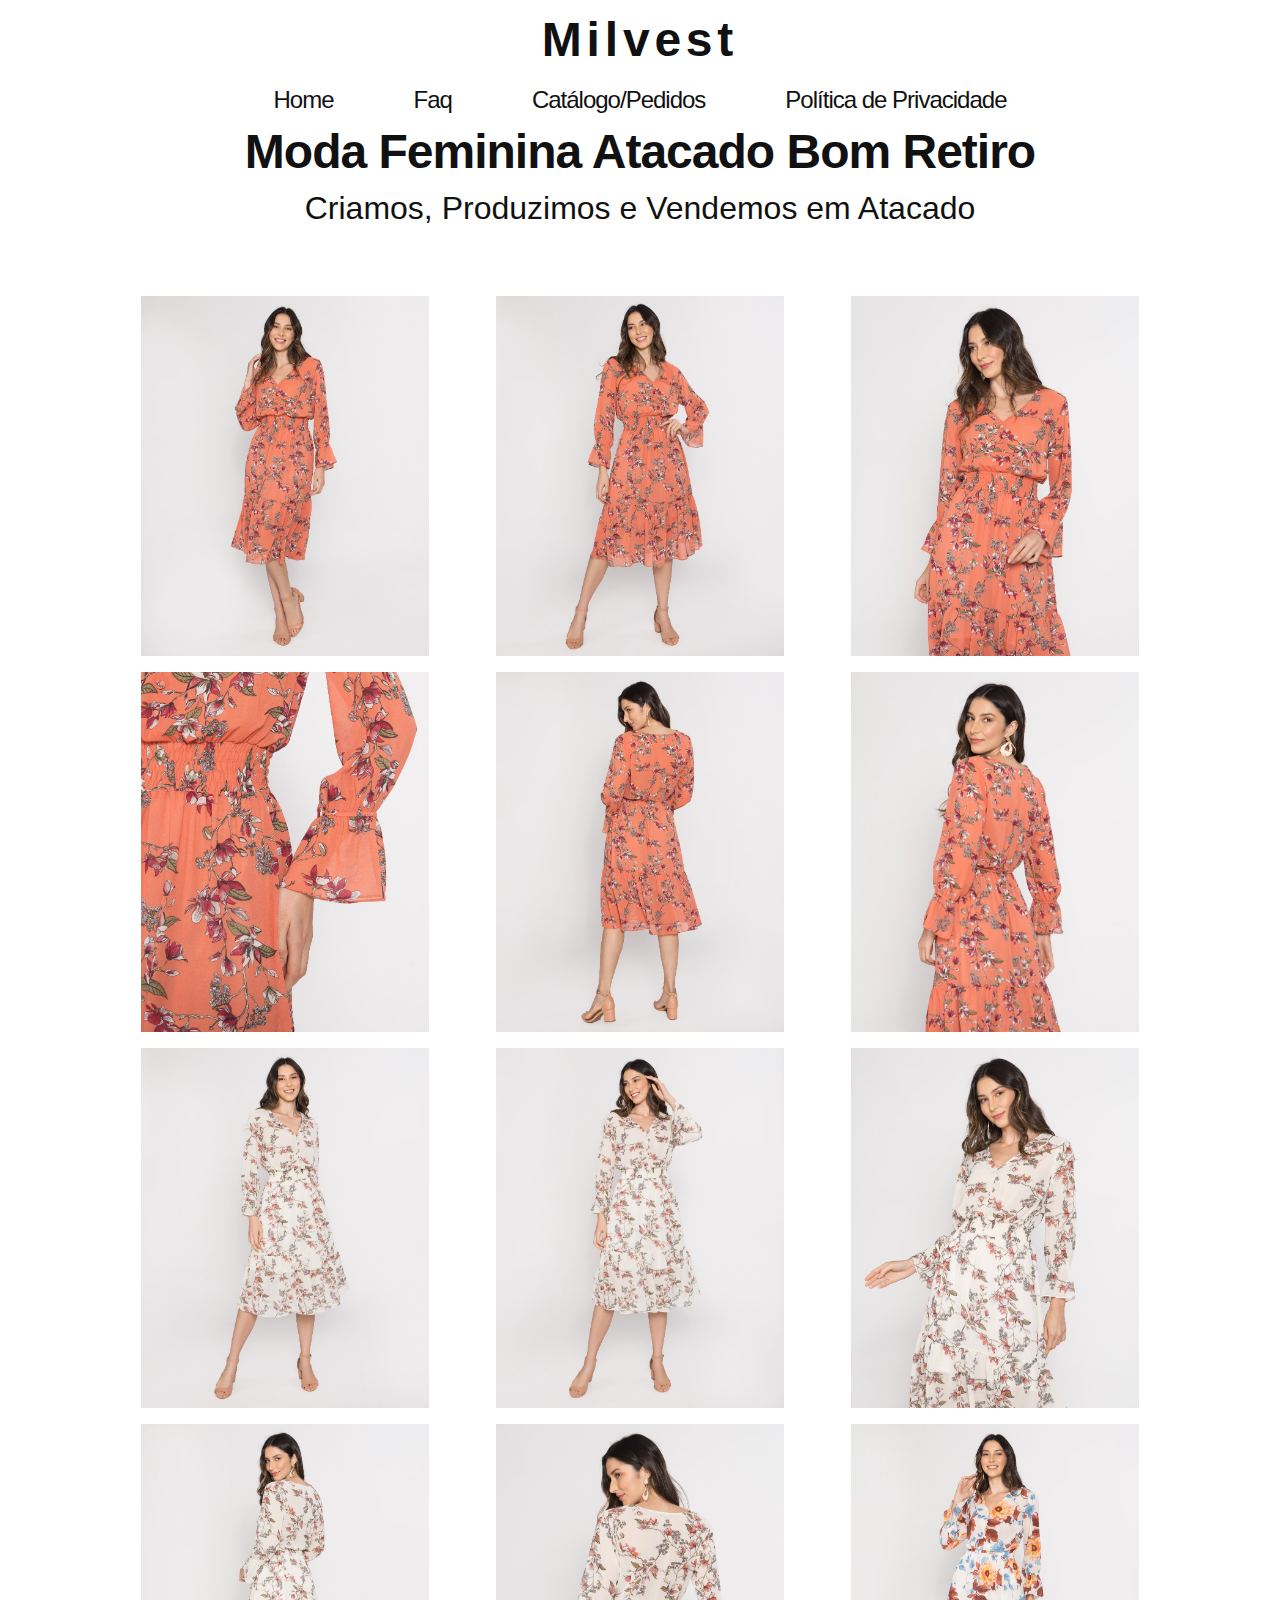
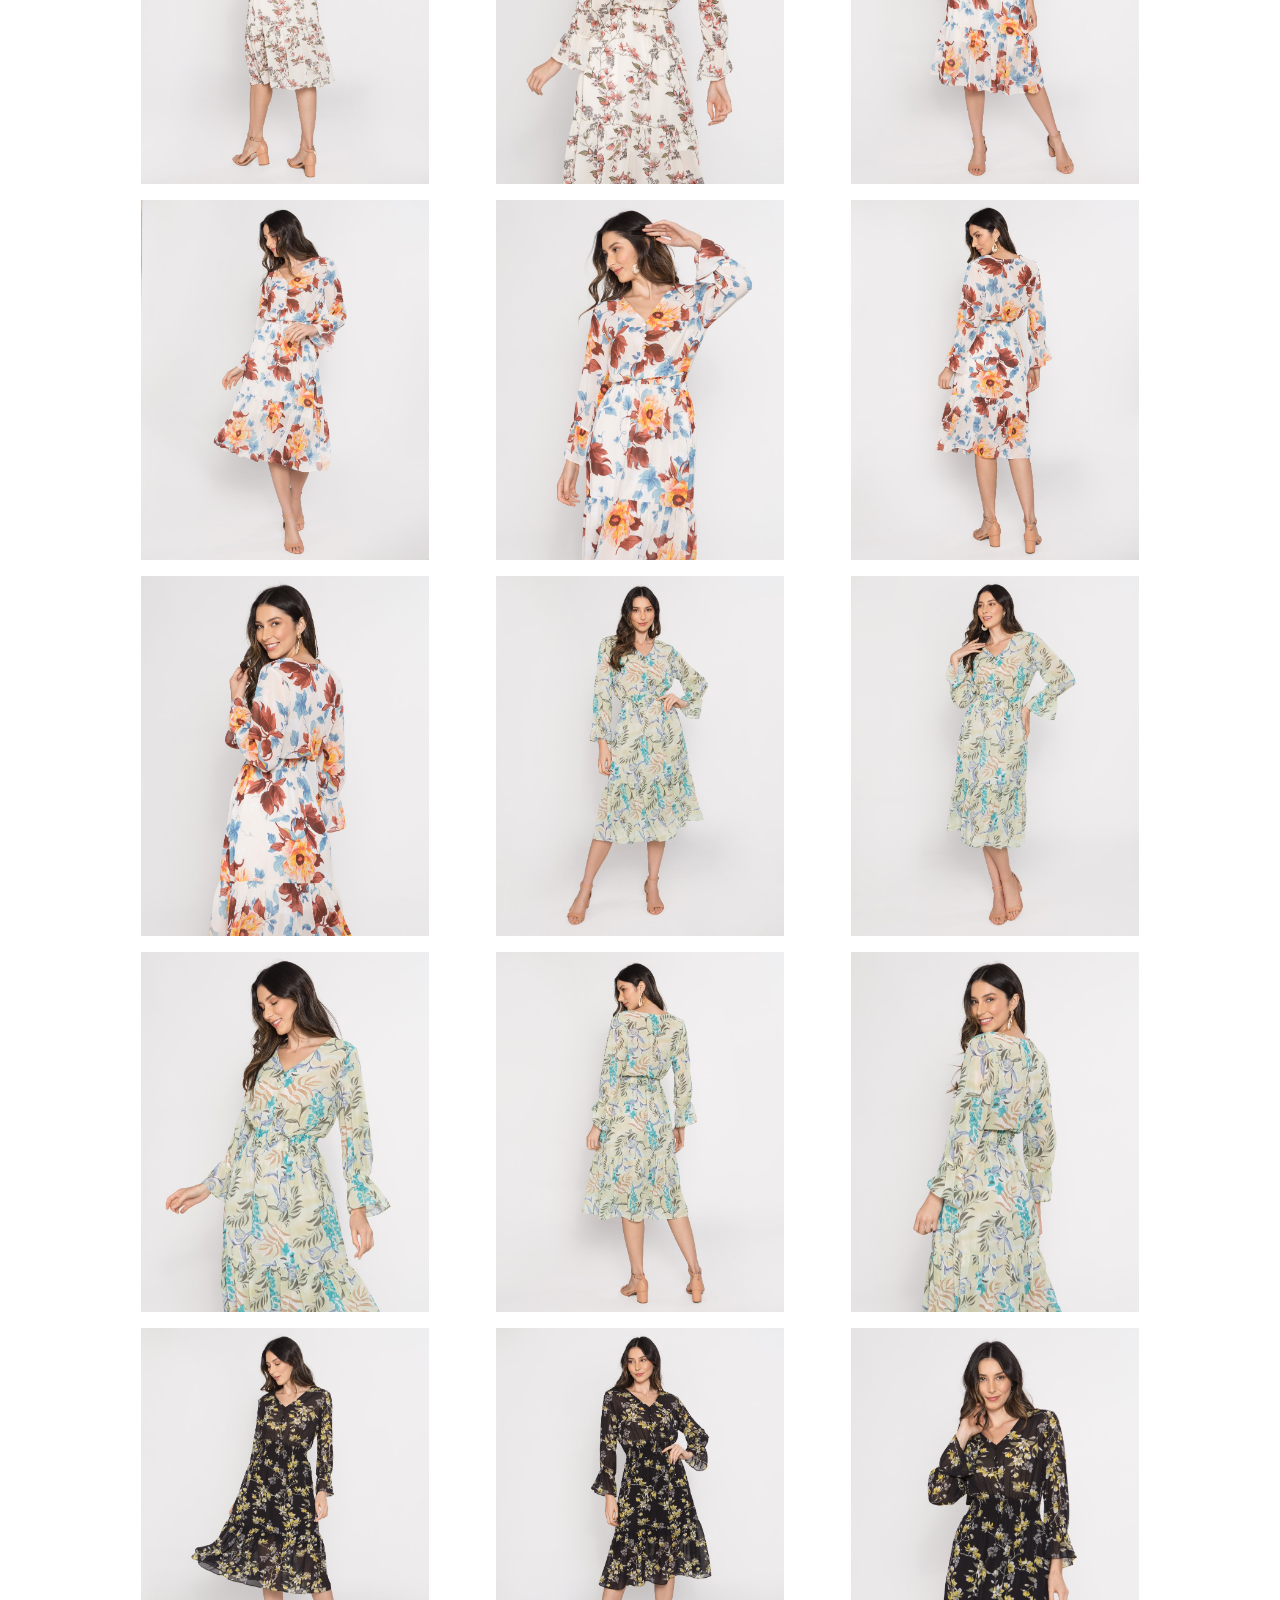
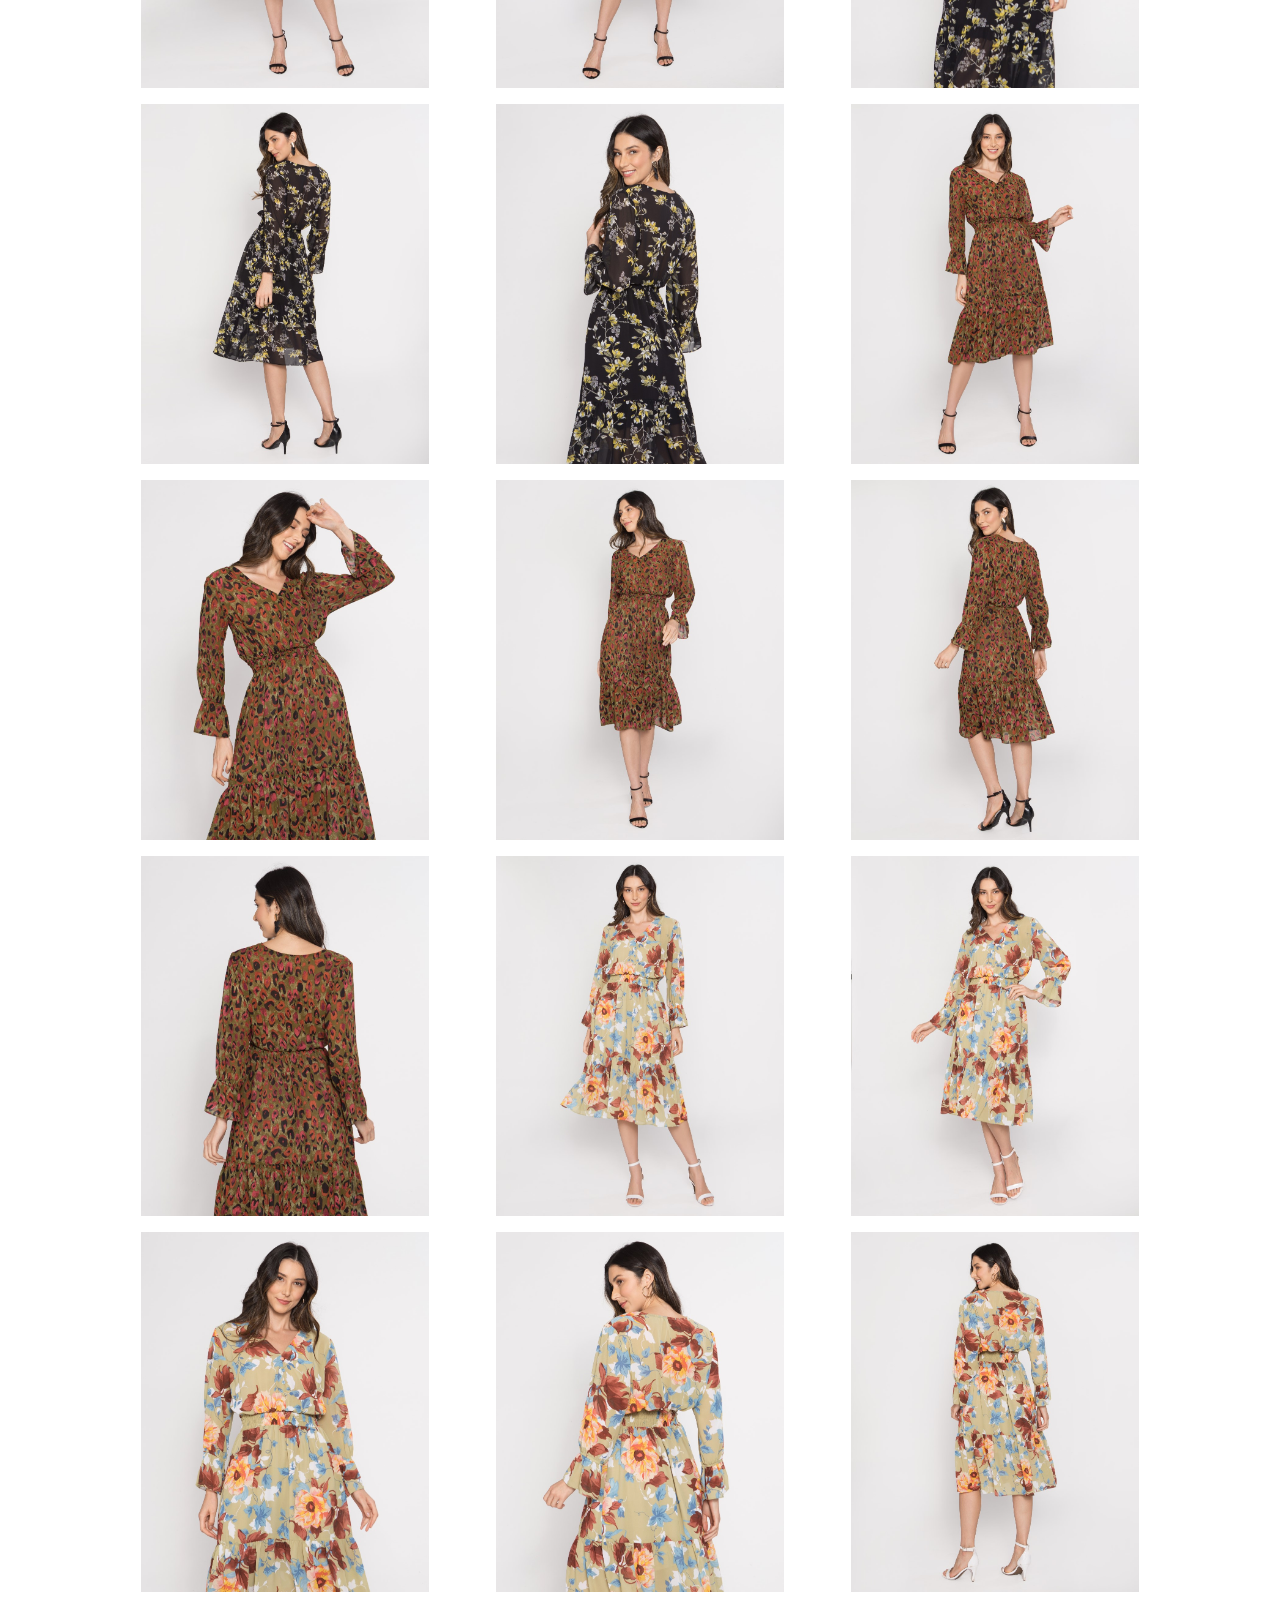
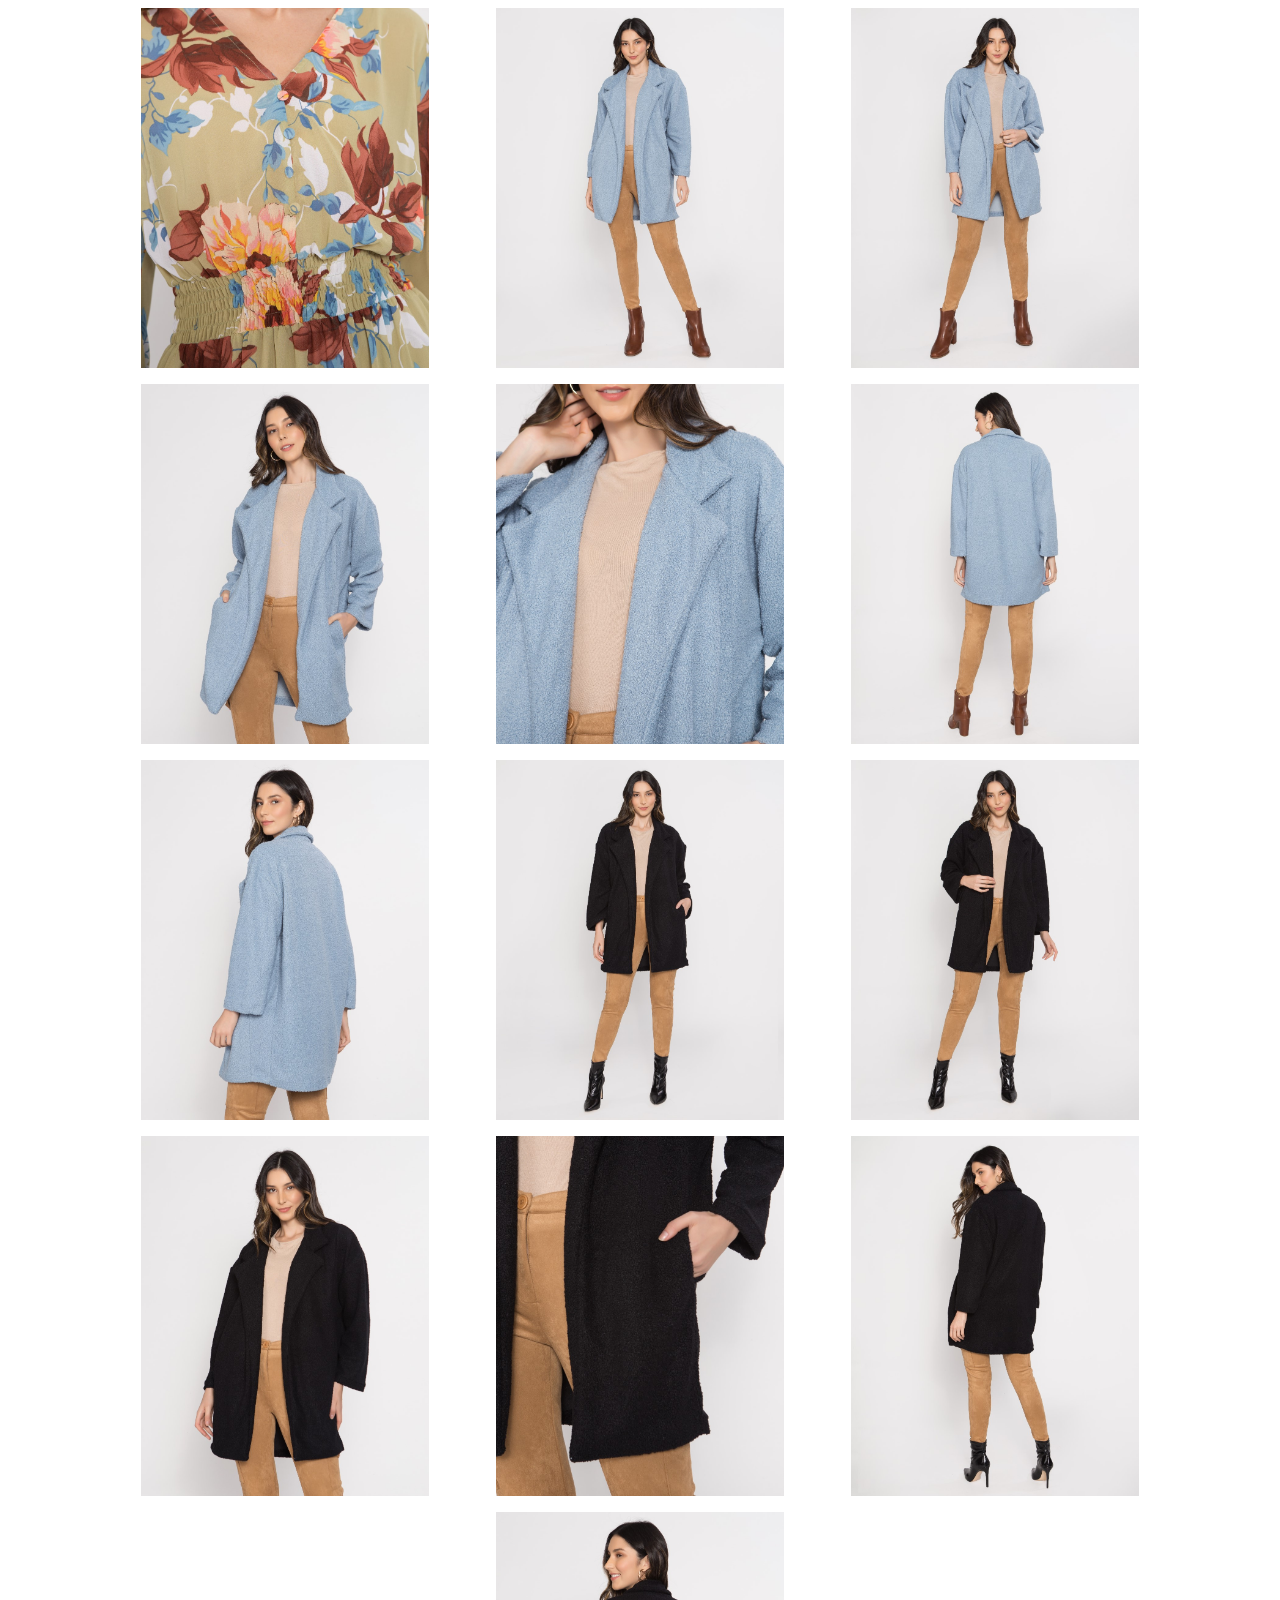
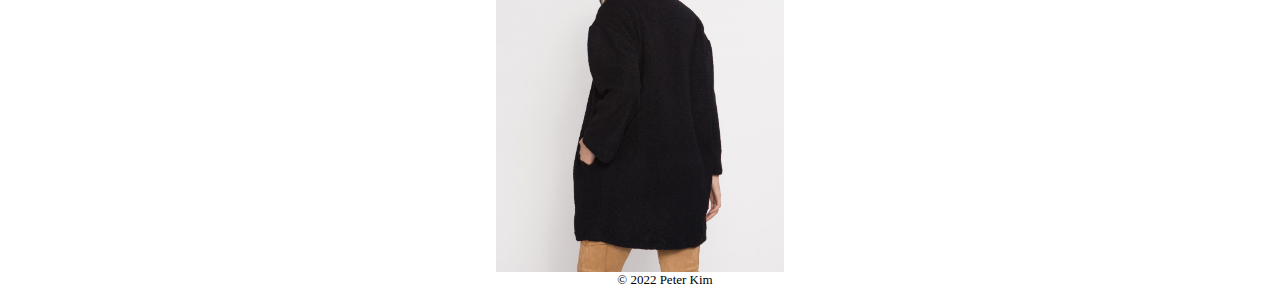
==== index.html @ 2edff45b "site pronto" ====
<!DOCTYPE html>
<html lang="pt-br">
  <head>
    <meta charset="UTF-8" />
    <meta http-equiv="X-UA-Compatible" content="IE=edge" />
    <meta name="viewport" content="width=device-width, initial-scale=1.0" />
    <title>Milvest Atacado Bom Retiro | Vestidos e Roupas</title>
    <meta
      name="description"
      content="Criamos, Produzimos e Vendemos em Atacado. Loja em Bom Retiro, rua aimores 101. Site institucional da Milvest."
    />
    <meta
      name="keywords"
      content="Milvest, bomretiro, bom retiro, atacado, aimores, vestido, vestidos, blusa, calca, calça, saia, milvest, instagram, whatsapp, outono, inverno, 2021, catálogo, catalogo, moda, qualidade, roupa, rua aimores atacado, rua aimores, vestido rua aimores, vestido atacado"
    />
    <meta name="author" content="Peter Kim" />
    <link rel="icon" type="image/x-icon" href="assets/logo.svg" />
    <link rel="stylesheet" href="css/style.css" />
    <link rel="stylesheet" href="css/bootstrap-grid.css" />
    <link rel="stylesheet" href="css/bootstrap-grid.css.map">
  </head>

  <body>
      <div class="desktop">

          <div class="row">
              <h1 class="titulo-principal">Milvest</h1>
            </div>
            <div class="row">
                <nav id="menu">
                    <a href="/">Home</a>
                    <a href="faq.html">Faq</a>
                    <a href="">Catálogo/Pedidos</a>
                    <a href="politica.html">Política de Privacidade</a>
                </nav>
            </div>
            <h1 class="titulo">Moda Feminina Atacado Bom Retiro</h1>
            <h2 id="subtitulo">Criamos, Produzimos e Vendemos em Atacado</h2>
            <div class="row">
                <ul id="gal">
            <li><a href='/assets/gallery/1.jpg'><img src='assets/gallery/1.jpg' alt='image da galeria'></a></li>
            <li><a href='/assets/gallery/2.jpg'><img src='assets/gallery/2.jpg' alt='image da galeria'></a></li>
            <li><a href='/assets/gallery/3.jpg'><img src='assets/gallery/3.jpg' alt='image da galeria'></a></li>
            <li><a href='/assets/gallery/4.jpg'><img src='assets/gallery/4.jpg' alt='image da galeria'></a></li>
            <li><a href='/assets/gallery/5.jpg'><img src='assets/gallery/5.jpg' alt='image da galeria'></a></li>
            <li><a href='/assets/gallery/6.jpg'><img src='assets/gallery/6.jpg' alt='image da galeria'></a></li>
            <li><a href='/assets/gallery/7.jpg'><img src='assets/gallery/7.jpg' alt='image da galeria'></a></li>
            <li><a href='/assets/gallery/8.jpg'><img src='assets/gallery/8.jpg' alt='image da galeria'></a></li>
            <li><a href='/assets/gallery/9.jpg'><img src='assets/gallery/9.jpg' alt='image da galeria'></a></li>
            <li><a href='/assets/gallery/10.jpg'><img src='assets/gallery/10.jpg' alt='image da galeria'></a></li>
            <li><a href='/assets/gallery/11.jpg'><img src='assets/gallery/11.jpg' alt='image da galeria'></a></li>
            <li><a href='/assets/gallery/12.jpg'><img src='assets/gallery/12.jpg' alt='image da galeria'></a></li>
            <li><a href='/assets/gallery/13.jpg'><img src='assets/gallery/13.jpg' alt='image da galeria'></a></li>
            <li><a href='/assets/gallery/14.jpg'><img src='assets/gallery/14.jpg' alt='image da galeria'></a></li>
            <li><a href='/assets/gallery/15.jpg'><img src='assets/gallery/15.jpg' alt='image da galeria'></a></li>
            <li><a href='/assets/gallery/16.jpg'><img src='assets/gallery/16.jpg' alt='image da galeria'></a></li>
            <li><a href='/assets/gallery/17.jpg'><img src='assets/gallery/17.jpg' alt='image da galeria'></a></li>
            <li><a href='/assets/gallery/18.jpg'><img src='assets/gallery/18.jpg' alt='image da galeria'></a></li>
            <li><a href='/assets/gallery/19.jpg'><img src='assets/gallery/19.jpg' alt='image da galeria'></a></li>
            <li><a href='/assets/gallery/20.jpg'><img src='assets/gallery/20.jpg' alt='image da galeria'></a></li>
            <li><a href='/assets/gallery/21.jpg'><img src='assets/gallery/21.jpg' alt='image da galeria'></a></li>
            <li><a href='/assets/gallery/22.jpg'><img src='assets/gallery/22.jpg' alt='image da galeria'></a></li>
            <li><a href='/assets/gallery/23.jpg'><img src='assets/gallery/23.jpg' alt='image da galeria'></a></li>
            <li><a href='/assets/gallery/24.jpg'><img src='assets/gallery/24.jpg' alt='image da galeria'></a></li>
            <li><a href='/assets/gallery/25.jpg'><img src='assets/gallery/25.jpg' alt='image da galeria'></a></li>
            <li><a href='/assets/gallery/26.jpg'><img src='assets/gallery/26.jpg' alt='image da galeria'></a></li>
            <li><a href='/assets/gallery/27.jpg'><img src='assets/gallery/27.jpg' alt='image da galeria'></a></li>
            <li><a href='/assets/gallery/28.jpg'><img src='assets/gallery/28.jpg' alt='image da galeria'></a></li>
            <li><a href='/assets/gallery/29.jpg'><img src='assets/gallery/29.jpg' alt='image da galeria'></a></li>
            <li><a href='/assets/gallery/30.jpg'><img src='assets/gallery/30.jpg' alt='image da galeria'></a></li>
            <li><a href='/assets/gallery/31.jpg'><img src='assets/gallery/31.jpg' alt='image da galeria'></a></li>
            <li><a href='/assets/gallery/32.jpg'><img src='assets/gallery/32.jpg' alt='image da galeria'></a></li>
            <li><a href='/assets/gallery/33.jpg'><img src='assets/gallery/33.jpg' alt='image da galeria'></a></li>
            <li><a href='/assets/gallery/34.jpg'><img src='assets/gallery/34.jpg' alt='image da galeria'></a></li>
<li><a href='/assets/gallery/35.jpg'><img src='assets/gallery/35.jpg' alt='image da galeria'></a></li>
<li><a href='/assets/gallery/36.jpg'><img src='assets/gallery/36.jpg' alt='image da galeria'></a></li>
<li><a href='/assets/gallery/37.jpg'><img src='assets/gallery/37.jpg' alt='image da galeria'></a></li>
<li><a href='/assets/gallery/38.jpg'><img src='assets/gallery/38.jpg' alt='image da galeria'></a></li>
<li><a href='/assets/gallery/39.jpg'><img src='assets/gallery/39.jpg' alt='image da galeria'></a></li>
<li><a href='/assets/gallery/40.jpg'><img src='assets/gallery/40.jpg' alt='image da galeria'></a></li>
<li><a href='/assets/gallery/41.jpg'><img src='assets/gallery/41.jpg' alt='image da galeria'></a></li>
<li><a href='/assets/gallery/42.jpg'><img src='assets/gallery/42.jpg' alt='image da galeria'></a></li>
<li><a href='/assets/gallery/43.jpg'><img src='assets/gallery/43.jpg' alt='image da galeria'></a></li>
<li><a href='/assets/gallery/44.jpg'><img src='assets/gallery/44.jpg' alt='image da galeria'></a></li>
<li><a href='/assets/gallery/45.jpg'><img src='assets/gallery/45.jpg' alt='image da galeria'></a></li>
<li><a href='/assets/gallery/46.jpg'><img src='assets/gallery/46.jpg' alt='image da galeria'></a></li>
<li><a href='/assets/gallery/47.jpg'><img src='assets/gallery/47.jpg' alt='image da galeria'></a></li>
<li><a href='/assets/gallery/48.jpg'><img src='assets/gallery/48.jpg' alt='image da galeria'></a></li>
<li><a href='/assets/gallery/49.jpg'><img src='assets/gallery/49.jpg' alt='image da galeria'></a></li>
</ul>
<footer id="footer">
    <p>&copy; 2022 Peter Kim</p>
</footer>
</div>
</body>
</html>
---- css/style.css ----
* {
  box-sizing: border-box;
  margin: 0;
  padding: 0;
}
html{
    margin: 16px 16px;
}
body {
  width: 100%;
  min-height: 100vh;
}
.desktop{
    max-width: 1024px;
    margin-right: auto;
    margin-left: auto;
}
.titulo-principal {
  text-align: center;
  color: #111;
  font-size: 3rem;
  letter-spacing: 0.3rem;
  line-height: 1;
  font-family: Arial, sans-serif;
  margin: 0 0;
  padding: 0;
}
#footer {
  font-size: small;
  text-align: center;
  padding: 0;
}

#menu {
  display: flex;
  gap: 5rem;
  place-content: center;
  margin: 1.5rem 0 0 0;
  padding: 0;
}
#menu > a {
  text-decoration: none;
  color: #111;
  font-size: 1.5rem;
  font-family: "Helvetica Neue", sans-serif;
  letter-spacing: -1px;
  line-height: 1;
  text-align: center;
}
.titulo {
  margin: 1rem 0;
  color: #111;
  font-size: 3rem;
  font-weight: bold;
  letter-spacing: -1px;
  line-height: 1;
  font-family: "Helvetica Neue", sans-serif;
  text-align: center;
}
#subtitulo {
  text-align: center;
  color: #111;
  font-family: "Open Sans", sans-serif;
  font-size: 2rem;
  font-weight: 300;
  line-height: 32px;
  margin: 0 0 72px;
  text-align: center;
}
#faq-titulo {
  color: #111;
  font: 3rem;
  font-weight: bold;
  letter-spacing: -1px;
  line-height: 1;
  font-family: "Helvetica Neue", sans-serif;
  text-align: center;
}
.faq-sub {
  color: #111;
  font-family: "Open Sans", sans-serif;
  font-size: 2rem;
  font-weight: 300;
  line-height: 32px;
}
.faq-p {
  color: #111;
  font-family: "Helvetica Neue", sans-serif;
  font-size: 1rem;
  line-height: 24px;
  text-align: justify;
  text-justify: inter-word;
}
.faq-text {
  display: flex;
  flex-direction: column;
  gap: 2rem;
  margin-top: 2rem;
}
.politica-t {
  color: #111;
  font: 3rem;
  font-weight: bold;
  letter-spacing: -1px;
  line-height: 1;
  font-family: "Helvetica Neue", sans-serif;
  text-align: center;
}
.politica-h2 {
  color: #111;
  font-family: "Open Sans", sans-serif;
  font-size: 2rem;
  font-weight: 300;
  line-height: 32px;
}
.politica-text {
  color: #111;
  font-family: "Helvetica Neue", sans-serif;
  font-size: 1rem;
  line-height: 24px;
  text-align: justify;
  text-justify: inter-word;
  display: flex;
  flex-direction: column;
  gap: 2rem;
}
.politica-text>ul>li{
    text-indent: 50px;
    margin-left: 2rem;
    margin-right: 1rem;
}
.politica-text>.row{
    display: flex;
    gap: 2rem;
}
p{
    text-indent: 50px;
}
#gal {
  display: flex;
  flex-wrap: wrap;
  gap: 1rem;
  padding: 0;
}
#gal > li {
  height: 40vh;
  flex-grow: 1;
  list-style-type: none;
}
#gal > li > a > img {
  max-height: 100%;
  min-width: 100%;
  object-fit: contain;
  vertical-align: bottom;
}
#gal > li:last-child {
  flex-grow: 10;
}
@media screen and (max-width: 1024px) {
  #gal > li {
    height: 100vw;
  }
  #menu {
    display: flex;
    flex-direction: column;
    place-content: center;
    gap: 1.5rem;
    margin-top: 1rem;
    margin-bottom: 1rem;
  }
  #titulo {
    margin-bottom: 1rem;
  }
  html {
    margin: 16px 16px;
  }
  .titulo{
      font-size: 2rem;
  }
  #subtitulo{
      margin-top: 1.5rem;
  }
}
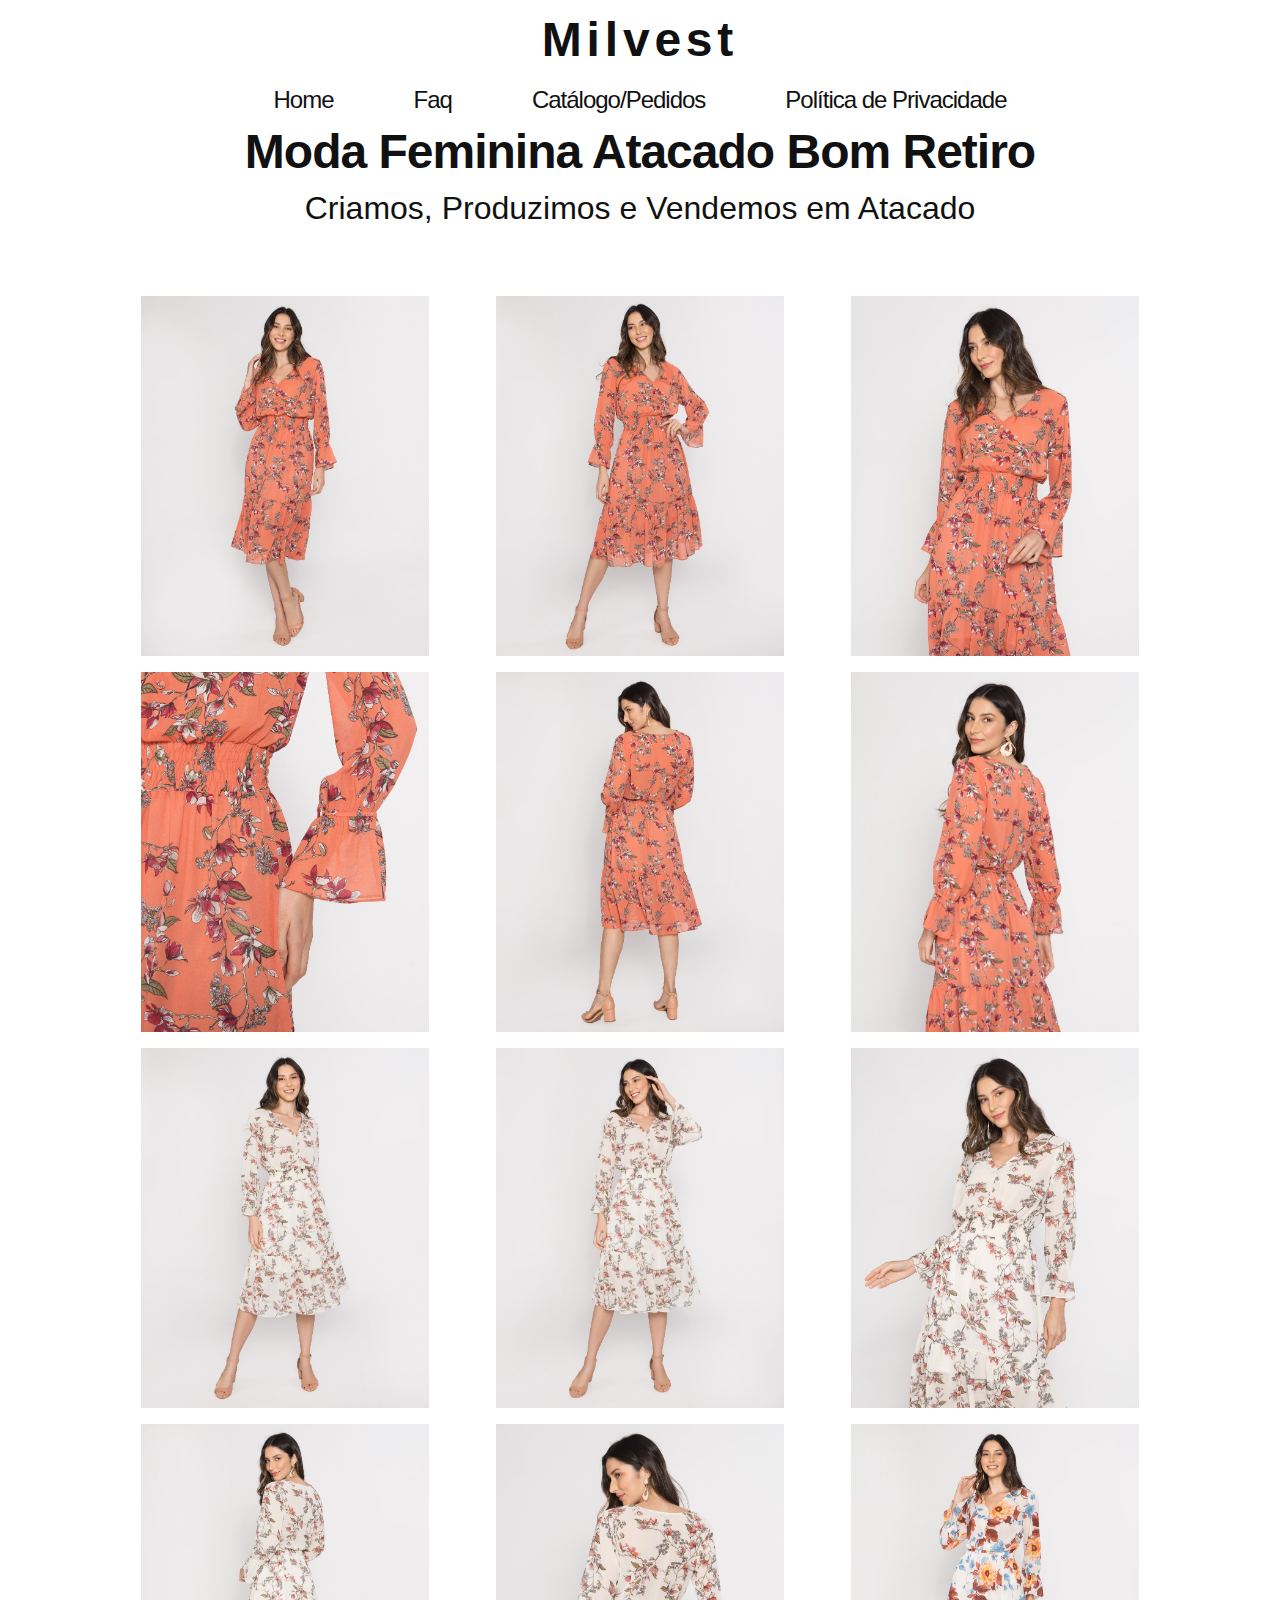
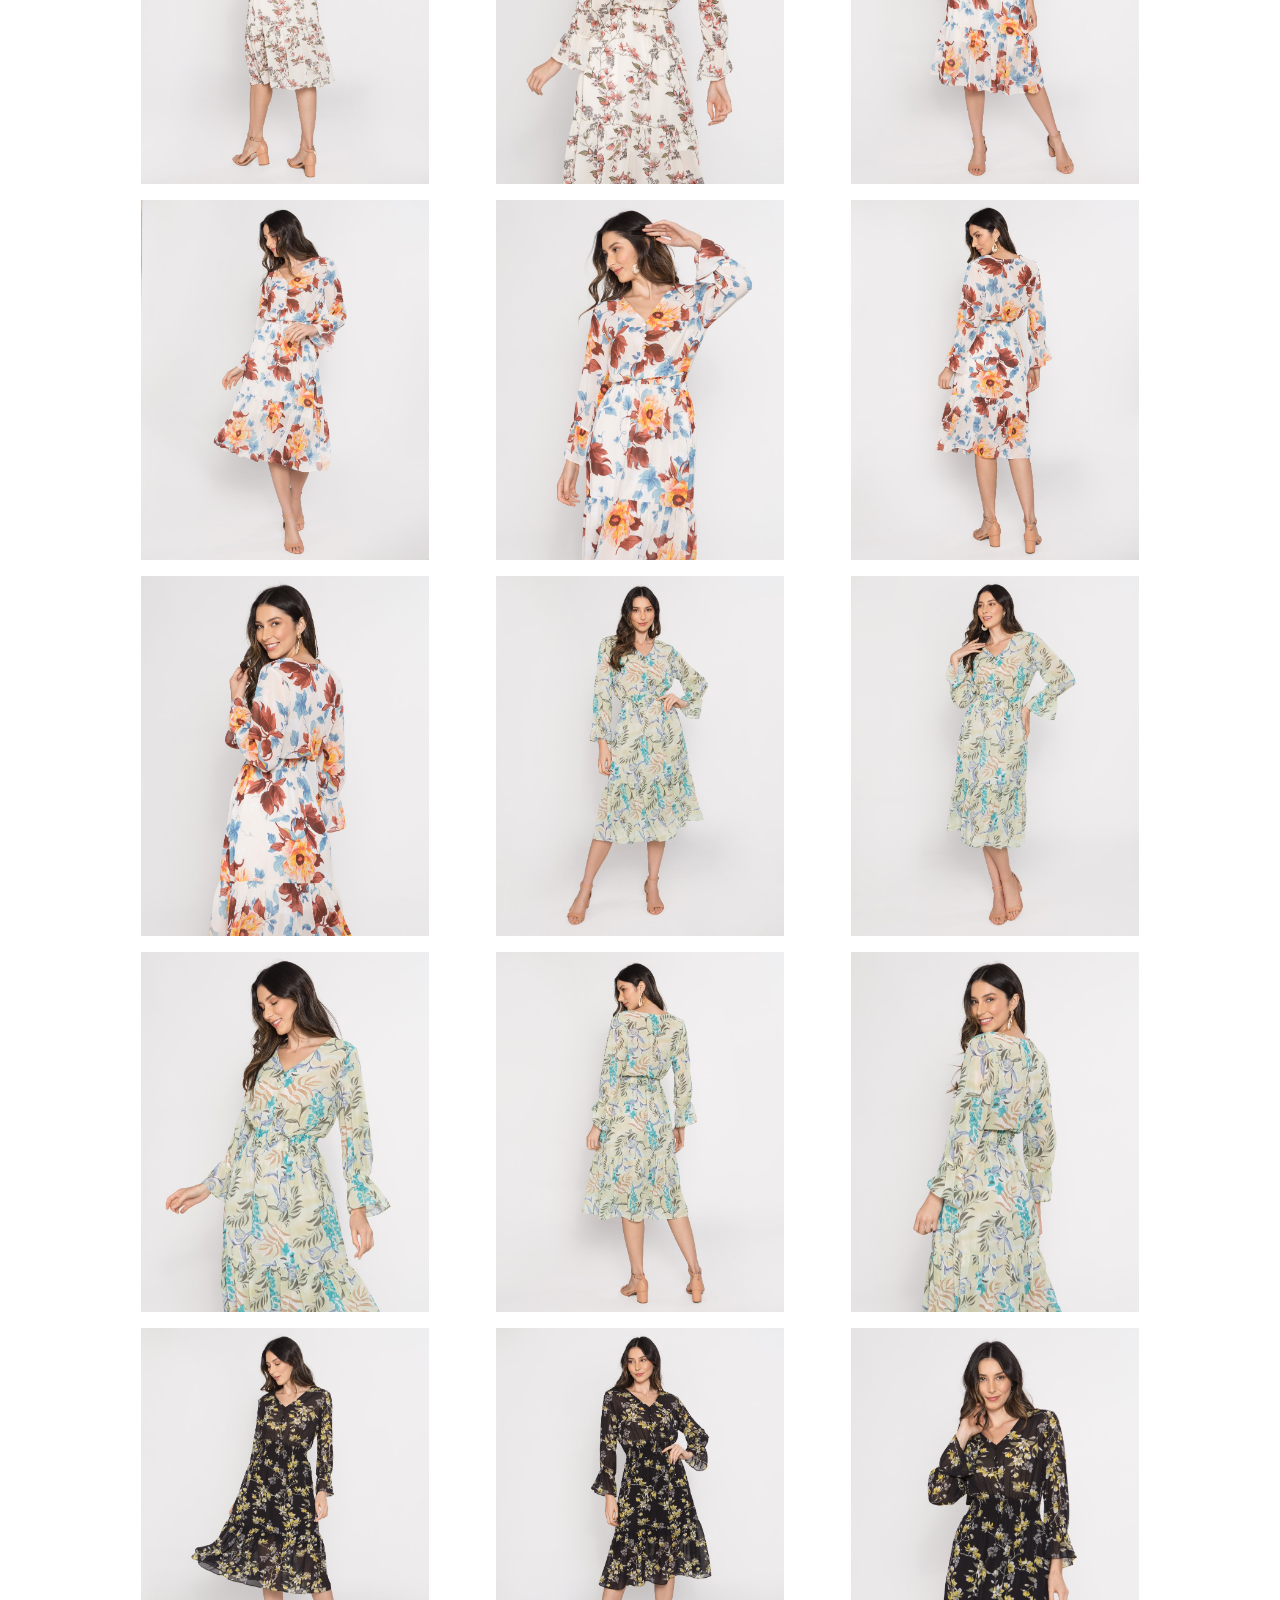
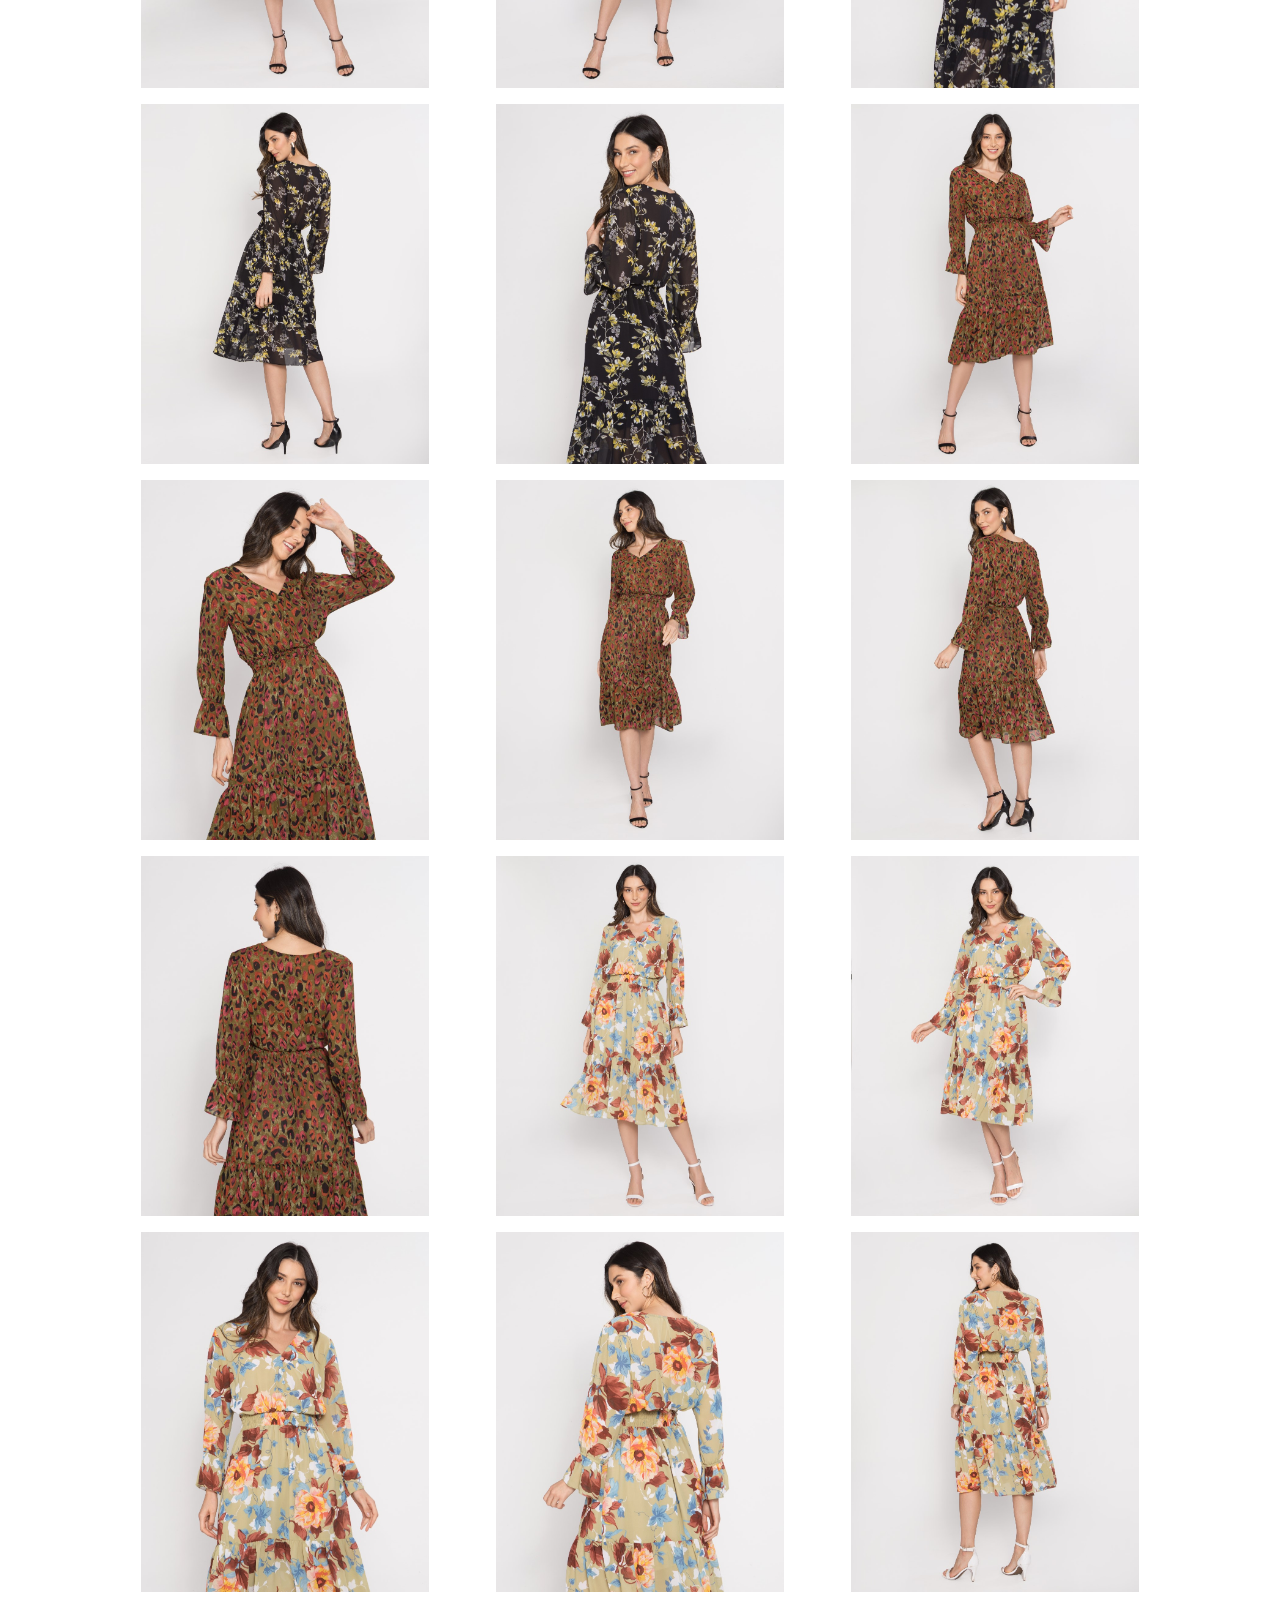
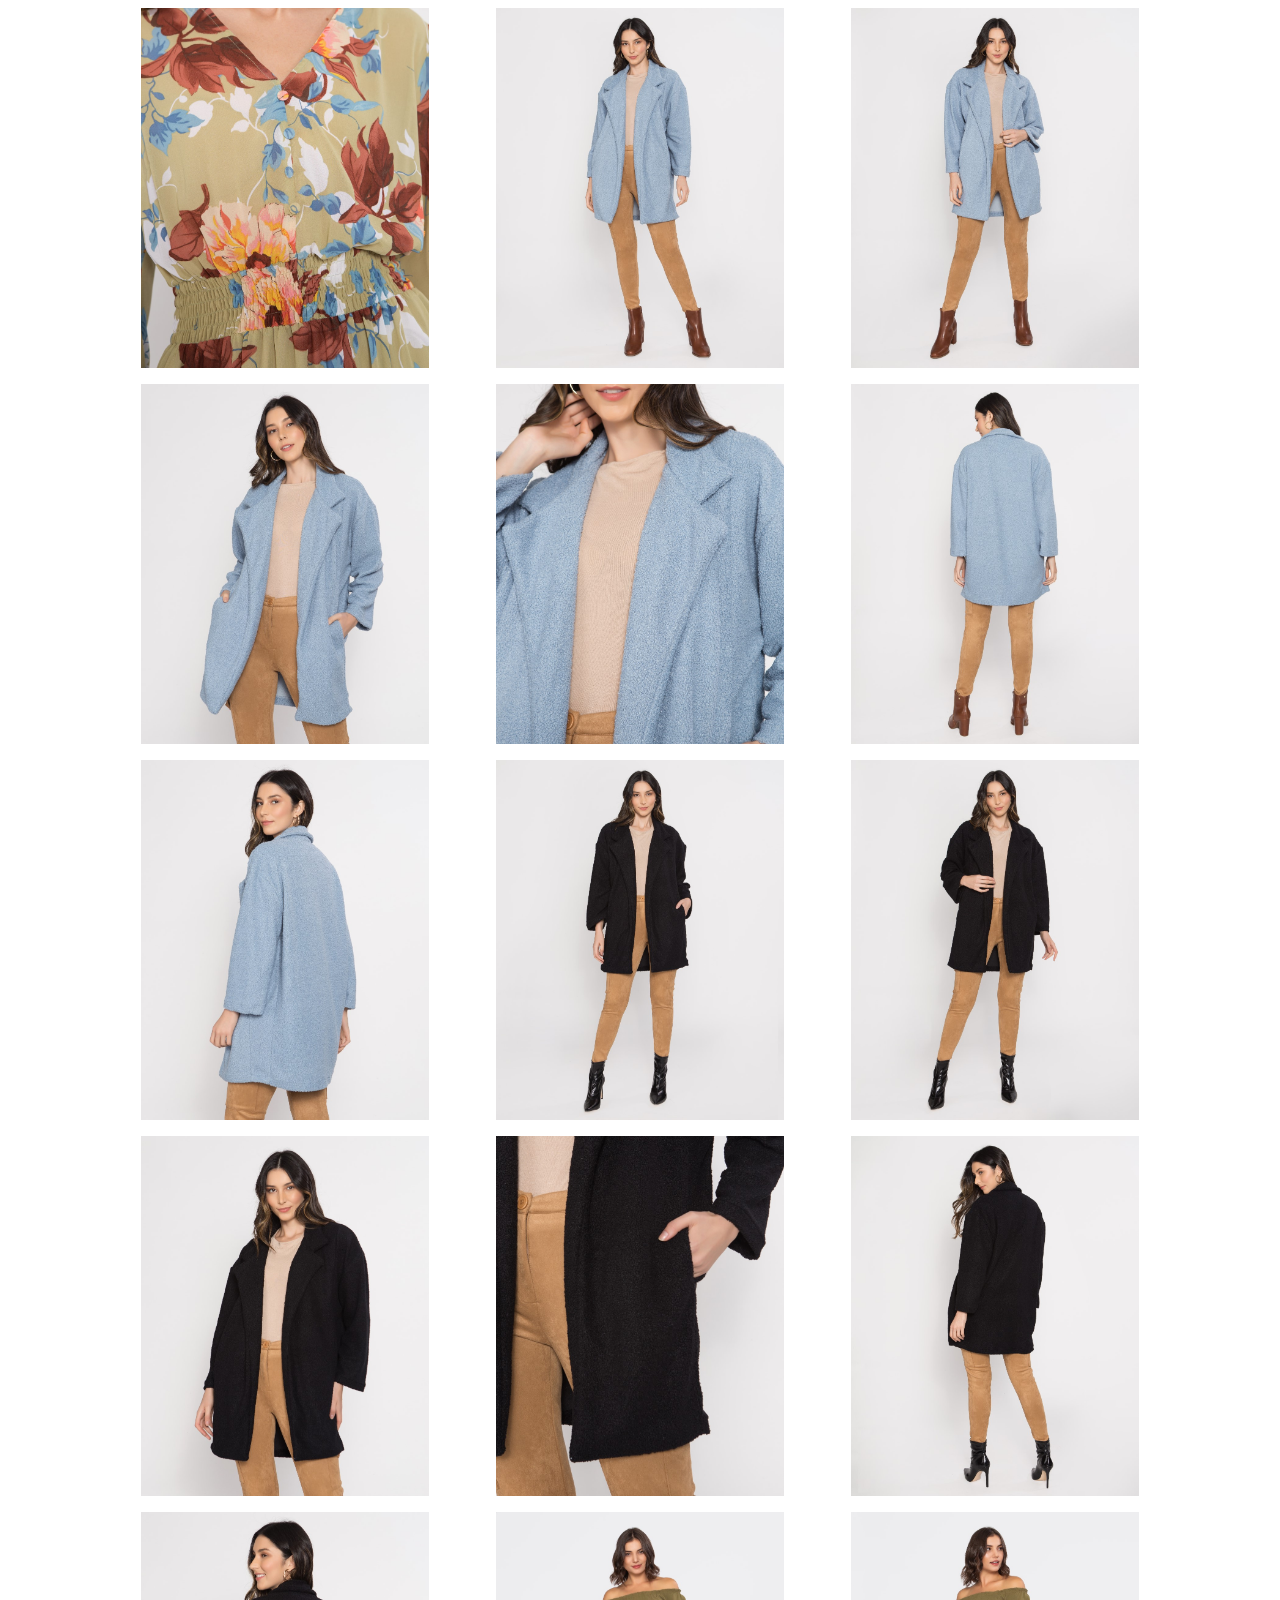
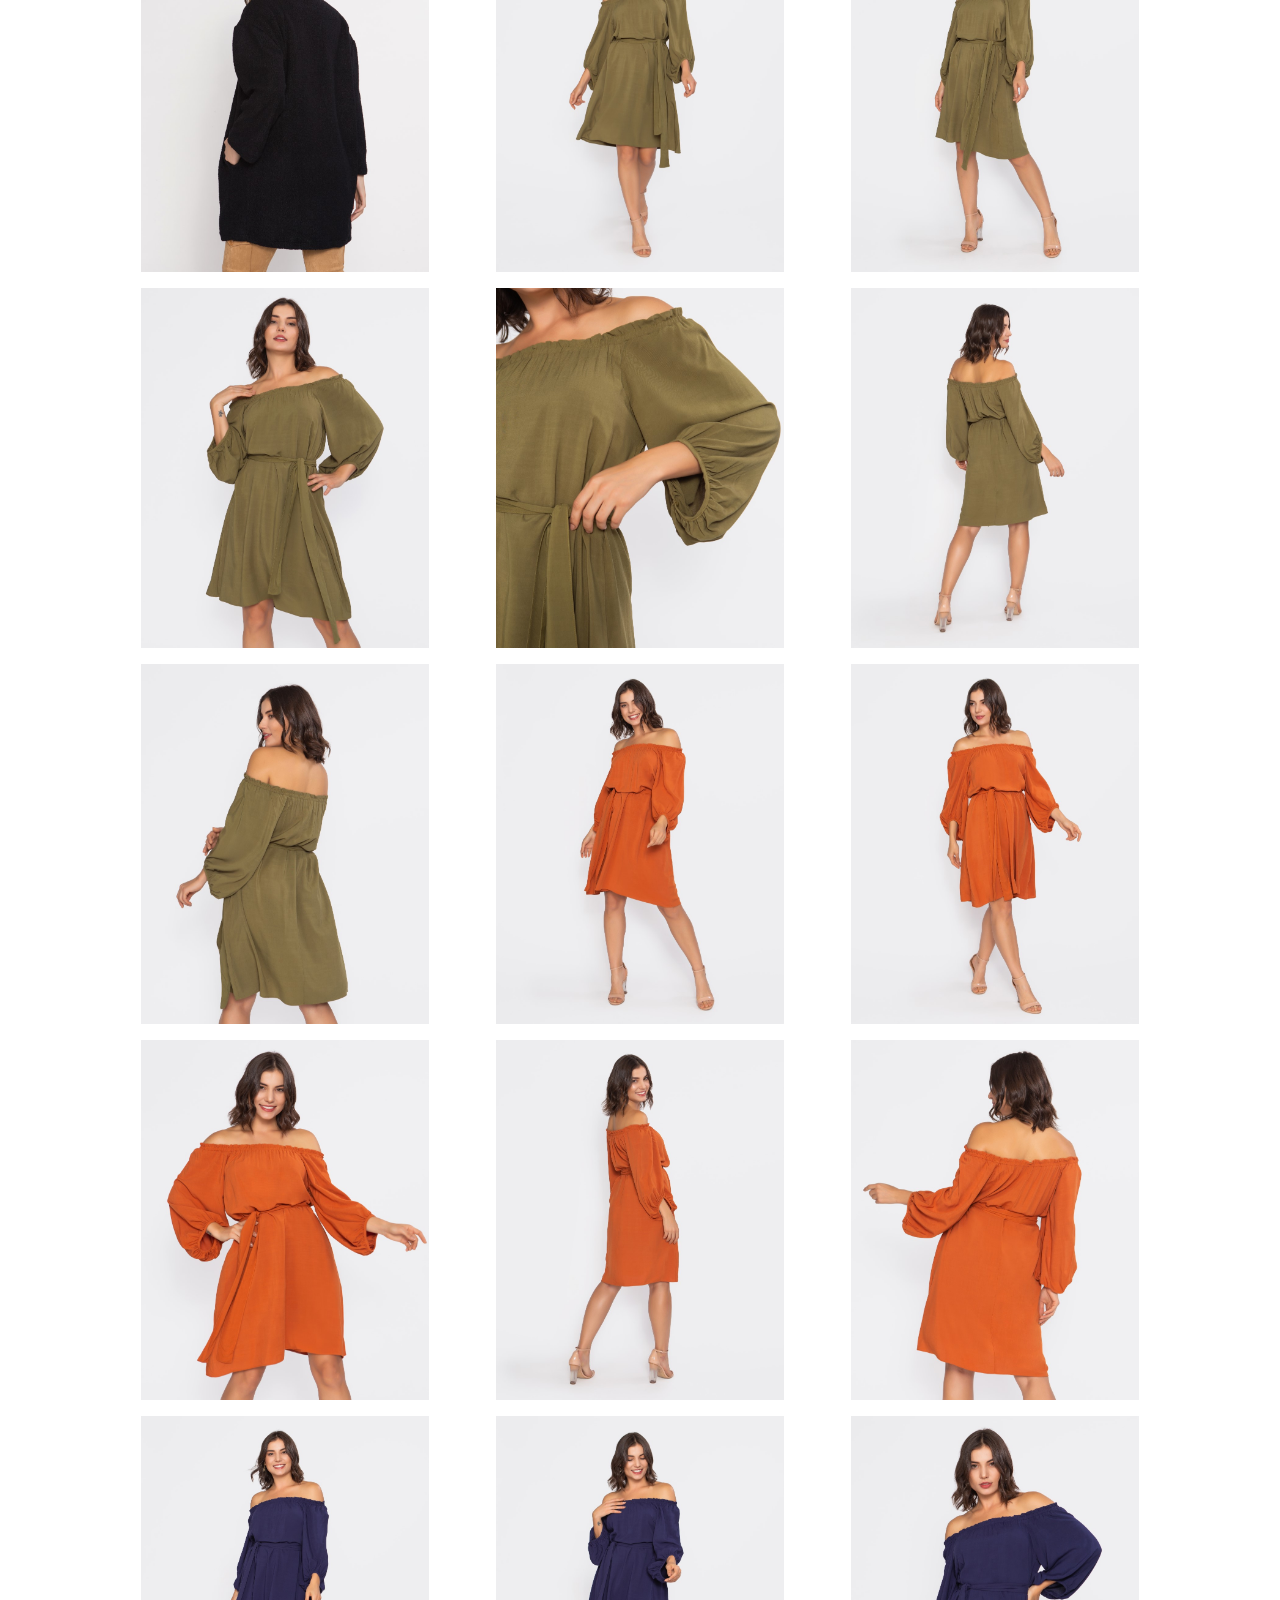
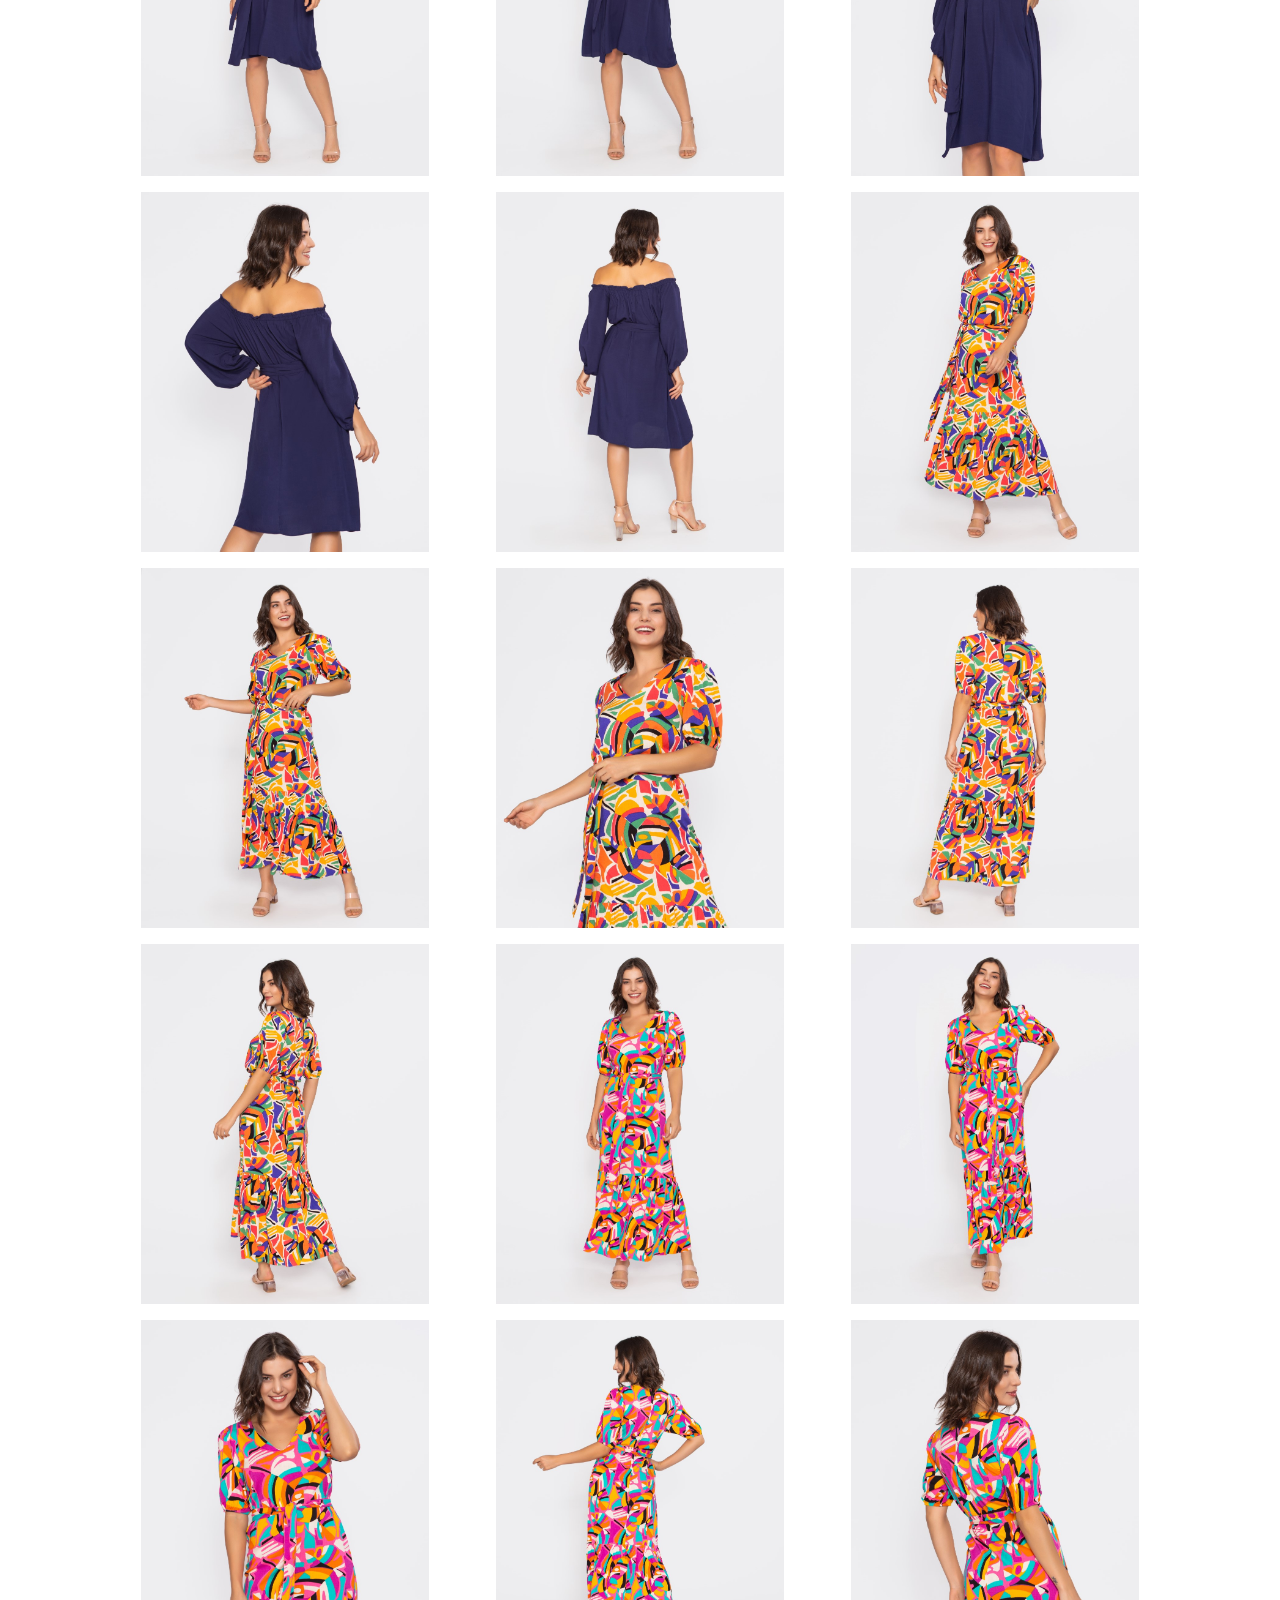
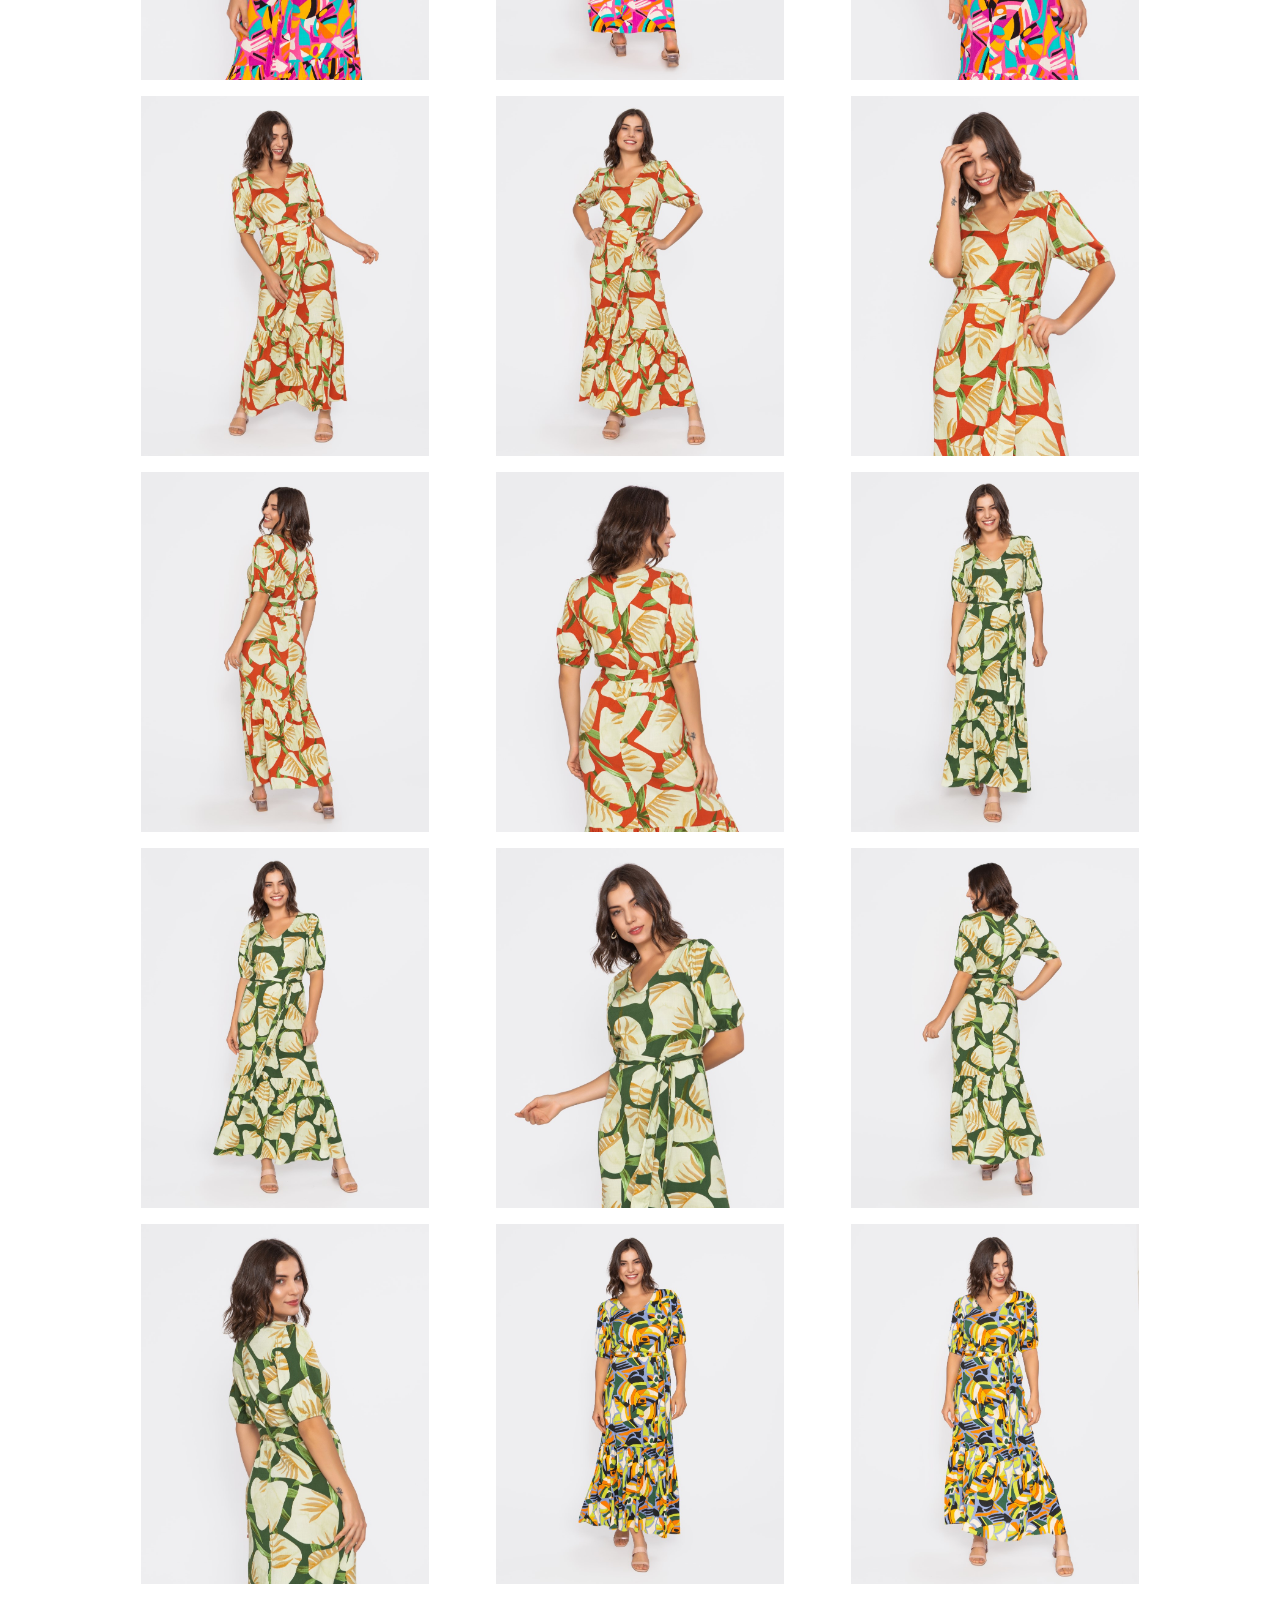
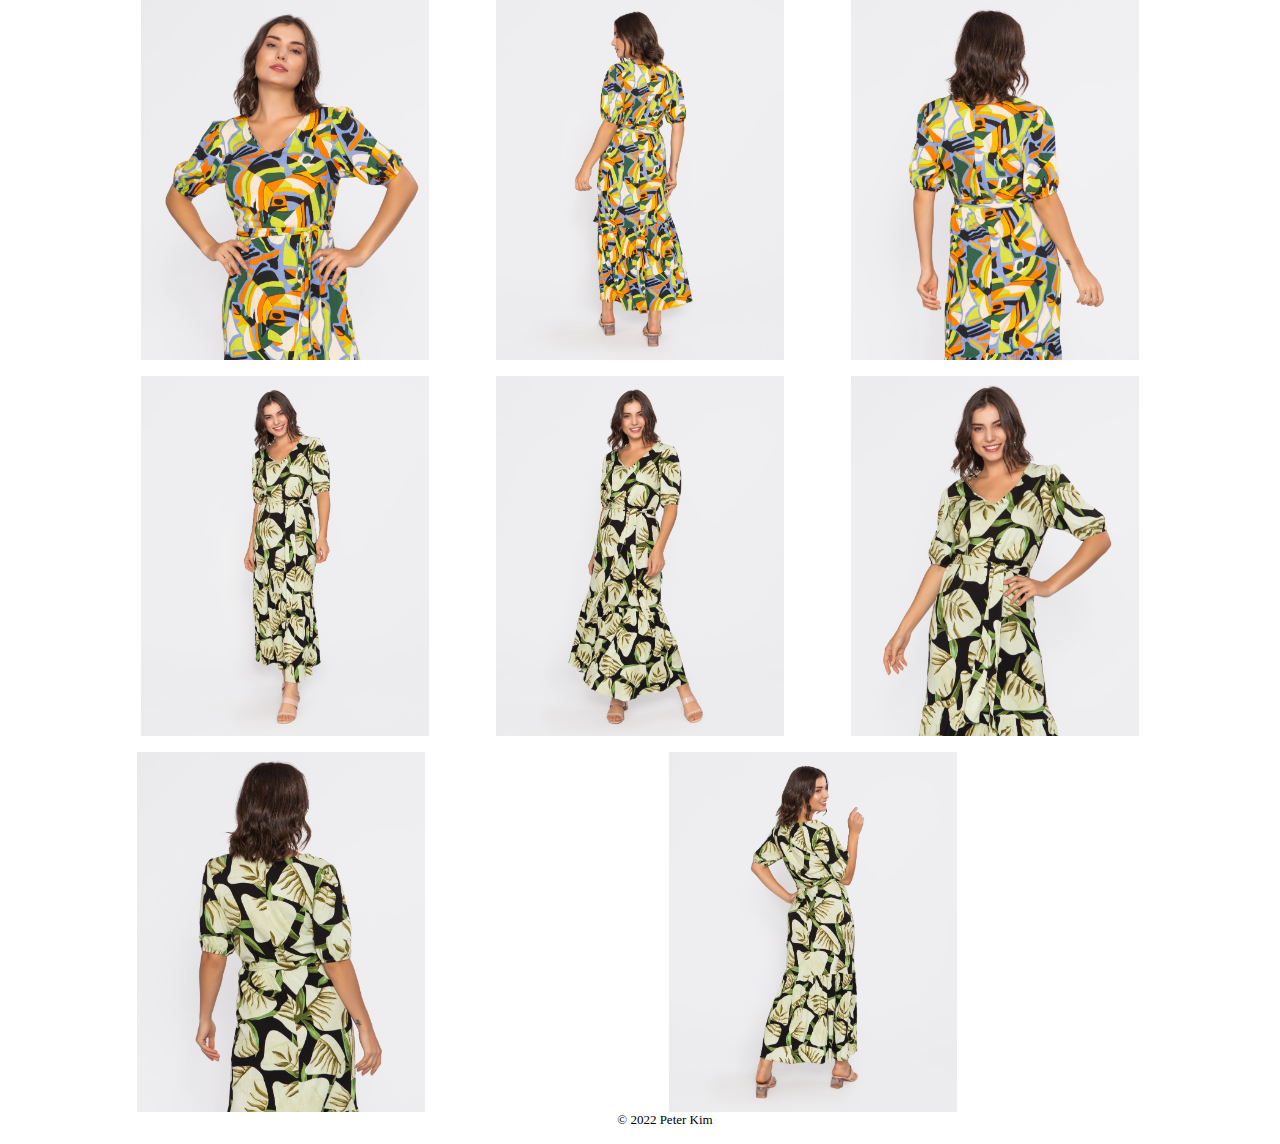
==== commit 8a740ec5: "added imgs" ====
--- a/index.html
+++ b/index.html
@@ -38,55 +38,101 @@
             <h2 id="subtitulo">Criamos, Produzimos e Vendemos em Atacado</h2>
             <div class="row">
                 <ul id="gal">
-            <li><a href='/assets/gallery/1.jpg'><img src='assets/gallery/1.jpg' alt='image da galeria'></a></li>
-            <li><a href='/assets/gallery/2.jpg'><img src='assets/gallery/2.jpg' alt='image da galeria'></a></li>
-            <li><a href='/assets/gallery/3.jpg'><img src='assets/gallery/3.jpg' alt='image da galeria'></a></li>
-            <li><a href='/assets/gallery/4.jpg'><img src='assets/gallery/4.jpg' alt='image da galeria'></a></li>
-            <li><a href='/assets/gallery/5.jpg'><img src='assets/gallery/5.jpg' alt='image da galeria'></a></li>
-            <li><a href='/assets/gallery/6.jpg'><img src='assets/gallery/6.jpg' alt='image da galeria'></a></li>
-            <li><a href='/assets/gallery/7.jpg'><img src='assets/gallery/7.jpg' alt='image da galeria'></a></li>
-            <li><a href='/assets/gallery/8.jpg'><img src='assets/gallery/8.jpg' alt='image da galeria'></a></li>
-            <li><a href='/assets/gallery/9.jpg'><img src='assets/gallery/9.jpg' alt='image da galeria'></a></li>
-            <li><a href='/assets/gallery/10.jpg'><img src='assets/gallery/10.jpg' alt='image da galeria'></a></li>
-            <li><a href='/assets/gallery/11.jpg'><img src='assets/gallery/11.jpg' alt='image da galeria'></a></li>
-            <li><a href='/assets/gallery/12.jpg'><img src='assets/gallery/12.jpg' alt='image da galeria'></a></li>
-            <li><a href='/assets/gallery/13.jpg'><img src='assets/gallery/13.jpg' alt='image da galeria'></a></li>
-            <li><a href='/assets/gallery/14.jpg'><img src='assets/gallery/14.jpg' alt='image da galeria'></a></li>
-            <li><a href='/assets/gallery/15.jpg'><img src='assets/gallery/15.jpg' alt='image da galeria'></a></li>
-            <li><a href='/assets/gallery/16.jpg'><img src='assets/gallery/16.jpg' alt='image da galeria'></a></li>
-            <li><a href='/assets/gallery/17.jpg'><img src='assets/gallery/17.jpg' alt='image da galeria'></a></li>
-            <li><a href='/assets/gallery/18.jpg'><img src='assets/gallery/18.jpg' alt='image da galeria'></a></li>
-            <li><a href='/assets/gallery/19.jpg'><img src='assets/gallery/19.jpg' alt='image da galeria'></a></li>
-            <li><a href='/assets/gallery/20.jpg'><img src='assets/gallery/20.jpg' alt='image da galeria'></a></li>
-            <li><a href='/assets/gallery/21.jpg'><img src='assets/gallery/21.jpg' alt='image da galeria'></a></li>
-            <li><a href='/assets/gallery/22.jpg'><img src='assets/gallery/22.jpg' alt='image da galeria'></a></li>
-            <li><a href='/assets/gallery/23.jpg'><img src='assets/gallery/23.jpg' alt='image da galeria'></a></li>
-            <li><a href='/assets/gallery/24.jpg'><img src='assets/gallery/24.jpg' alt='image da galeria'></a></li>
-            <li><a href='/assets/gallery/25.jpg'><img src='assets/gallery/25.jpg' alt='image da galeria'></a></li>
-            <li><a href='/assets/gallery/26.jpg'><img src='assets/gallery/26.jpg' alt='image da galeria'></a></li>
-            <li><a href='/assets/gallery/27.jpg'><img src='assets/gallery/27.jpg' alt='image da galeria'></a></li>
-            <li><a href='/assets/gallery/28.jpg'><img src='assets/gallery/28.jpg' alt='image da galeria'></a></li>
-            <li><a href='/assets/gallery/29.jpg'><img src='assets/gallery/29.jpg' alt='image da galeria'></a></li>
-            <li><a href='/assets/gallery/30.jpg'><img src='assets/gallery/30.jpg' alt='image da galeria'></a></li>
-            <li><a href='/assets/gallery/31.jpg'><img src='assets/gallery/31.jpg' alt='image da galeria'></a></li>
-            <li><a href='/assets/gallery/32.jpg'><img src='assets/gallery/32.jpg' alt='image da galeria'></a></li>
-            <li><a href='/assets/gallery/33.jpg'><img src='assets/gallery/33.jpg' alt='image da galeria'></a></li>
-            <li><a href='/assets/gallery/34.jpg'><img src='assets/gallery/34.jpg' alt='image da galeria'></a></li>
-<li><a href='/assets/gallery/35.jpg'><img src='assets/gallery/35.jpg' alt='image da galeria'></a></li>
-<li><a href='/assets/gallery/36.jpg'><img src='assets/gallery/36.jpg' alt='image da galeria'></a></li>
-<li><a href='/assets/gallery/37.jpg'><img src='assets/gallery/37.jpg' alt='image da galeria'></a></li>
-<li><a href='/assets/gallery/38.jpg'><img src='assets/gallery/38.jpg' alt='image da galeria'></a></li>
-<li><a href='/assets/gallery/39.jpg'><img src='assets/gallery/39.jpg' alt='image da galeria'></a></li>
-<li><a href='/assets/gallery/40.jpg'><img src='assets/gallery/40.jpg' alt='image da galeria'></a></li>
-<li><a href='/assets/gallery/41.jpg'><img src='assets/gallery/41.jpg' alt='image da galeria'></a></li>
-<li><a href='/assets/gallery/42.jpg'><img src='assets/gallery/42.jpg' alt='image da galeria'></a></li>
-<li><a href='/assets/gallery/43.jpg'><img src='assets/gallery/43.jpg' alt='image da galeria'></a></li>
-<li><a href='/assets/gallery/44.jpg'><img src='assets/gallery/44.jpg' alt='image da galeria'></a></li>
-<li><a href='/assets/gallery/45.jpg'><img src='assets/gallery/45.jpg' alt='image da galeria'></a></li>
-<li><a href='/assets/gallery/46.jpg'><img src='assets/gallery/46.jpg' alt='image da galeria'></a></li>
-<li><a href='/assets/gallery/47.jpg'><img src='assets/gallery/47.jpg' alt='image da galeria'></a></li>
-<li><a href='/assets/gallery/48.jpg'><img src='assets/gallery/48.jpg' alt='image da galeria'></a></li>
-<li><a href='/assets/gallery/49.jpg'><img src='assets/gallery/49.jpg' alt='image da galeria'></a></li>
+                    <li><a href='/assets/gallery/1.jpg'><img src='assets/gallery/1.jpg' alt='image da galeria'></a></li>
+                    <li><a href='/assets/gallery/2.jpg'><img src='assets/gallery/2.jpg' alt='image da galeria'></a></li>
+                    <li><a href='/assets/gallery/3.jpg'><img src='assets/gallery/3.jpg' alt='image da galeria'></a></li>
+                    <li><a href='/assets/gallery/4.jpg'><img src='assets/gallery/4.jpg' alt='image da galeria'></a></li>
+                    <li><a href='/assets/gallery/5.jpg'><img src='assets/gallery/5.jpg' alt='image da galeria'></a></li>
+                    <li><a href='/assets/gallery/6.jpg'><img src='assets/gallery/6.jpg' alt='image da galeria'></a></li>
+                    <li><a href='/assets/gallery/7.jpg'><img src='assets/gallery/7.jpg' alt='image da galeria'></a></li>
+                    <li><a href='/assets/gallery/8.jpg'><img src='assets/gallery/8.jpg' alt='image da galeria'></a></li>
+                    <li><a href='/assets/gallery/9.jpg'><img src='assets/gallery/9.jpg' alt='image da galeria'></a></li>
+                    <li><a href='/assets/gallery/10.jpg'><img src='assets/gallery/10.jpg' alt='image da galeria'></a></li>
+                    <li><a href='/assets/gallery/11.jpg'><img src='assets/gallery/11.jpg' alt='image da galeria'></a></li>
+                    <li><a href='/assets/gallery/12.jpg'><img src='assets/gallery/12.jpg' alt='image da galeria'></a></li>
+                    <li><a href='/assets/gallery/13.jpg'><img src='assets/gallery/13.jpg' alt='image da galeria'></a></li>
+                    <li><a href='/assets/gallery/14.jpg'><img src='assets/gallery/14.jpg' alt='image da galeria'></a></li>
+                    <li><a href='/assets/gallery/15.jpg'><img src='assets/gallery/15.jpg' alt='image da galeria'></a></li>
+                    <li><a href='/assets/gallery/16.jpg'><img src='assets/gallery/16.jpg' alt='image da galeria'></a></li>
+                    <li><a href='/assets/gallery/17.jpg'><img src='assets/gallery/17.jpg' alt='image da galeria'></a></li>
+                    <li><a href='/assets/gallery/18.jpg'><img src='assets/gallery/18.jpg' alt='image da galeria'></a></li>
+                    <li><a href='/assets/gallery/19.jpg'><img src='assets/gallery/19.jpg' alt='image da galeria'></a></li>
+                    <li><a href='/assets/gallery/20.jpg'><img src='assets/gallery/20.jpg' alt='image da galeria'></a></li>
+                    <li><a href='/assets/gallery/21.jpg'><img src='assets/gallery/21.jpg' alt='image da galeria'></a></li>
+                    <li><a href='/assets/gallery/22.jpg'><img src='assets/gallery/22.jpg' alt='image da galeria'></a></li>
+                    <li><a href='/assets/gallery/23.jpg'><img src='assets/gallery/23.jpg' alt='image da galeria'></a></li>
+                    <li><a href='/assets/gallery/24.jpg'><img src='assets/gallery/24.jpg' alt='image da galeria'></a></li>
+                    <li><a href='/assets/gallery/25.jpg'><img src='assets/gallery/25.jpg' alt='image da galeria'></a></li>
+                    <li><a href='/assets/gallery/26.jpg'><img src='assets/gallery/26.jpg' alt='image da galeria'></a></li>
+                    <li><a href='/assets/gallery/27.jpg'><img src='assets/gallery/27.jpg' alt='image da galeria'></a></li>
+                    <li><a href='/assets/gallery/28.jpg'><img src='assets/gallery/28.jpg' alt='image da galeria'></a></li>
+                    <li><a href='/assets/gallery/29.jpg'><img src='assets/gallery/29.jpg' alt='image da galeria'></a></li>
+                    <li><a href='/assets/gallery/30.jpg'><img src='assets/gallery/30.jpg' alt='image da galeria'></a></li>
+                    <li><a href='/assets/gallery/31.jpg'><img src='assets/gallery/31.jpg' alt='image da galeria'></a></li>
+                    <li><a href='/assets/gallery/32.jpg'><img src='assets/gallery/32.jpg' alt='image da galeria'></a></li>
+                    <li><a href='/assets/gallery/33.jpg'><img src='assets/gallery/33.jpg' alt='image da galeria'></a></li>
+                    <li><a href='/assets/gallery/34.jpg'><img src='assets/gallery/34.jpg' alt='image da galeria'></a></li>
+                    <li><a href='/assets/gallery/35.jpg'><img src='assets/gallery/35.jpg' alt='image da galeria'></a></li>
+                    <li><a href='/assets/gallery/36.jpg'><img src='assets/gallery/36.jpg' alt='image da galeria'></a></li>
+                    <li><a href='/assets/gallery/37.jpg'><img src='assets/gallery/37.jpg' alt='image da galeria'></a></li>
+                    <li><a href='/assets/gallery/38.jpg'><img src='assets/gallery/38.jpg' alt='image da galeria'></a></li>
+                    <li><a href='/assets/gallery/39.jpg'><img src='assets/gallery/39.jpg' alt='image da galeria'></a></li>
+                    <li><a href='/assets/gallery/40.jpg'><img src='assets/gallery/40.jpg' alt='image da galeria'></a></li>
+                    <li><a href='/assets/gallery/41.jpg'><img src='assets/gallery/41.jpg' alt='image da galeria'></a></li>
+                    <li><a href='/assets/gallery/42.jpg'><img src='assets/gallery/42.jpg' alt='image da galeria'></a></li>
+                    <li><a href='/assets/gallery/43.jpg'><img src='assets/gallery/43.jpg' alt='image da galeria'></a></li>
+                    <li><a href='/assets/gallery/44.jpg'><img src='assets/gallery/44.jpg' alt='image da galeria'></a></li>
+                    <li><a href='/assets/gallery/45.jpg'><img src='assets/gallery/45.jpg' alt='image da galeria'></a></li>
+                    <li><a href='/assets/gallery/46.jpg'><img src='assets/gallery/46.jpg' alt='image da galeria'></a></li>
+                    <li><a href='/assets/gallery/47.jpg'><img src='assets/gallery/47.jpg' alt='image da galeria'></a></li>
+                    <li><a href='/assets/gallery/48.jpg'><img src='assets/gallery/48.jpg' alt='image da galeria'></a></li>
+                    <li><a href='/assets/gallery/49.jpg'><img src='assets/gallery/49.jpg' alt='image da galeria'></a></li>
+                    <li><a href='/assets/gallery/50.jpg'><img src='assets/gallery/50.jpg' alt='image da galeria'></a></li>
+                    <li><a href='/assets/gallery/51.jpg'><img src='assets/gallery/51.jpg' alt='image da galeria'></a></li>
+                    <li><a href='/assets/gallery/52.jpg'><img src='assets/gallery/52.jpg' alt='image da galeria'></a></li>
+                    <li><a href='/assets/gallery/53.jpg'><img src='assets/gallery/53.jpg' alt='image da galeria'></a></li>
+                    <li><a href='/assets/gallery/54.jpg'><img src='assets/gallery/54.jpg' alt='image da galeria'></a></li>
+                    <li><a href='/assets/gallery/55.jpg'><img src='assets/gallery/55.jpg' alt='image da galeria'></a></li>
+                    <li><a href='/assets/gallery/56.jpg'><img src='assets/gallery/56.jpg' alt='image da galeria'></a></li>
+                    <li><a href='/assets/gallery/57.jpg'><img src='assets/gallery/57.jpg' alt='image da galeria'></a></li>
+                    <li><a href='/assets/gallery/58.jpg'><img src='assets/gallery/58.jpg' alt='image da galeria'></a></li>
+                    <li><a href='/assets/gallery/59.jpg'><img src='assets/gallery/59.jpg' alt='image da galeria'></a></li>
+                    <li><a href='/assets/gallery/60.jpg'><img src='assets/gallery/60.jpg' alt='image da galeria'></a></li>
+                    <li><a href='/assets/gallery/61.jpg'><img src='assets/gallery/61.jpg' alt='image da galeria'></a></li>
+                    <li><a href='/assets/gallery/62.jpg'><img src='assets/gallery/62.jpg' alt='image da galeria'></a></li>
+                    <li><a href='/assets/gallery/63.jpg'><img src='assets/gallery/63.jpg' alt='image da galeria'></a></li>
+                    <li><a href='/assets/gallery/64.jpg'><img src='assets/gallery/64.jpg' alt='image da galeria'></a></li>
+                    <li><a href='/assets/gallery/65.jpg'><img src='assets/gallery/65.jpg' alt='image da galeria'></a></li>
+                    <li><a href='/assets/gallery/66.jpg'><img src='assets/gallery/66.jpg' alt='image da galeria'></a></li>
+                    <li><a href='/assets/gallery/67.jpg'><img src='assets/gallery/67.jpg' alt='image da galeria'></a></li>
+                    <li><a href='/assets/gallery/68.jpg'><img src='assets/gallery/68.jpg' alt='image da galeria'></a></li>
+                    <li><a href='/assets/gallery/69.jpg'><img src='assets/gallery/69.jpg' alt='image da galeria'></a></li>
+                    <li><a href='/assets/gallery/70.jpg'><img src='assets/gallery/70.jpg' alt='image da galeria'></a></li>
+                    <li><a href='/assets/gallery/71.jpg'><img src='assets/gallery/71.jpg' alt='image da galeria'></a></li>
+                    <li><a href='/assets/gallery/72.jpg'><img src='assets/gallery/72.jpg' alt='image da galeria'></a></li>
+                    <li><a href='/assets/gallery/73.jpg'><img src='assets/gallery/73.jpg' alt='image da galeria'></a></li>
+                    <li><a href='/assets/gallery/74.jpg'><img src='assets/gallery/74.jpg' alt='image da galeria'></a></li>
+                    <li><a href='/assets/gallery/75.jpg'><img src='assets/gallery/75.jpg' alt='image da galeria'></a></li>
+                    <li><a href='/assets/gallery/76.jpg'><img src='assets/gallery/76.jpg' alt='image da galeria'></a></li>
+                    <li><a href='/assets/gallery/77.jpg'><img src='assets/gallery/77.jpg' alt='image da galeria'></a></li>
+                    <li><a href='/assets/gallery/78.jpg'><img src='assets/gallery/78.jpg' alt='image da galeria'></a></li>
+                    <li><a href='/assets/gallery/79.jpg'><img src='assets/gallery/79.jpg' alt='image da galeria'></a></li>
+                    <li><a href='/assets/gallery/80.jpg'><img src='assets/gallery/80.jpg' alt='image da galeria'></a></li>
+                    <li><a href='/assets/gallery/81.jpg'><img src='assets/gallery/81.jpg' alt='image da galeria'></a></li>
+                    <li><a href='/assets/gallery/82.jpg'><img src='assets/gallery/82.jpg' alt='image da galeria'></a></li>
+                    <li><a href='/assets/gallery/83.jpg'><img src='assets/gallery/83.jpg' alt='image da galeria'></a></li>
+                    <li><a href='/assets/gallery/84.jpg'><img src='assets/gallery/84.jpg' alt='image da galeria'></a></li>
+                    <li><a href='/assets/gallery/85.jpg'><img src='assets/gallery/85.jpg' alt='image da galeria'></a></li>
+                    <li><a href='/assets/gallery/86.jpg'><img src='assets/gallery/86.jpg' alt='image da galeria'></a></li>
+                    <li><a href='/assets/gallery/87.jpg'><img src='assets/gallery/87.jpg' alt='image da galeria'></a></li>
+                    <li><a href='/assets/gallery/88.jpg'><img src='assets/gallery/88.jpg' alt='image da galeria'></a></li>
+                    <li><a href='/assets/gallery/89.jpg'><img src='assets/gallery/89.jpg' alt='image da galeria'></a></li>
+                    <li><a href='/assets/gallery/90.jpg'><img src='assets/gallery/90.jpg' alt='image da galeria'></a></li>
+                    <li><a href='/assets/gallery/91.jpg'><img src='assets/gallery/91.jpg' alt='image da galeria'></a></li>
+                    <li><a href='/assets/gallery/92.jpg'><img src='assets/gallery/92.jpg' alt='image da galeria'></a></li>
+                    <li><a href='/assets/gallery/93.jpg'><img src='assets/gallery/93.jpg' alt='image da galeria'></a></li>
+                    <li><a href='/assets/gallery/94.jpg'><img src='assets/gallery/94.jpg' alt='image da galeria'></a></li>
+                    <li><a href='/assets/gallery/95.jpg'><img src='assets/gallery/95.jpg' alt='image da galeria'></a></li>
 </ul>
 <footer id="footer">
     <p>&copy; 2022 Peter Kim</p>
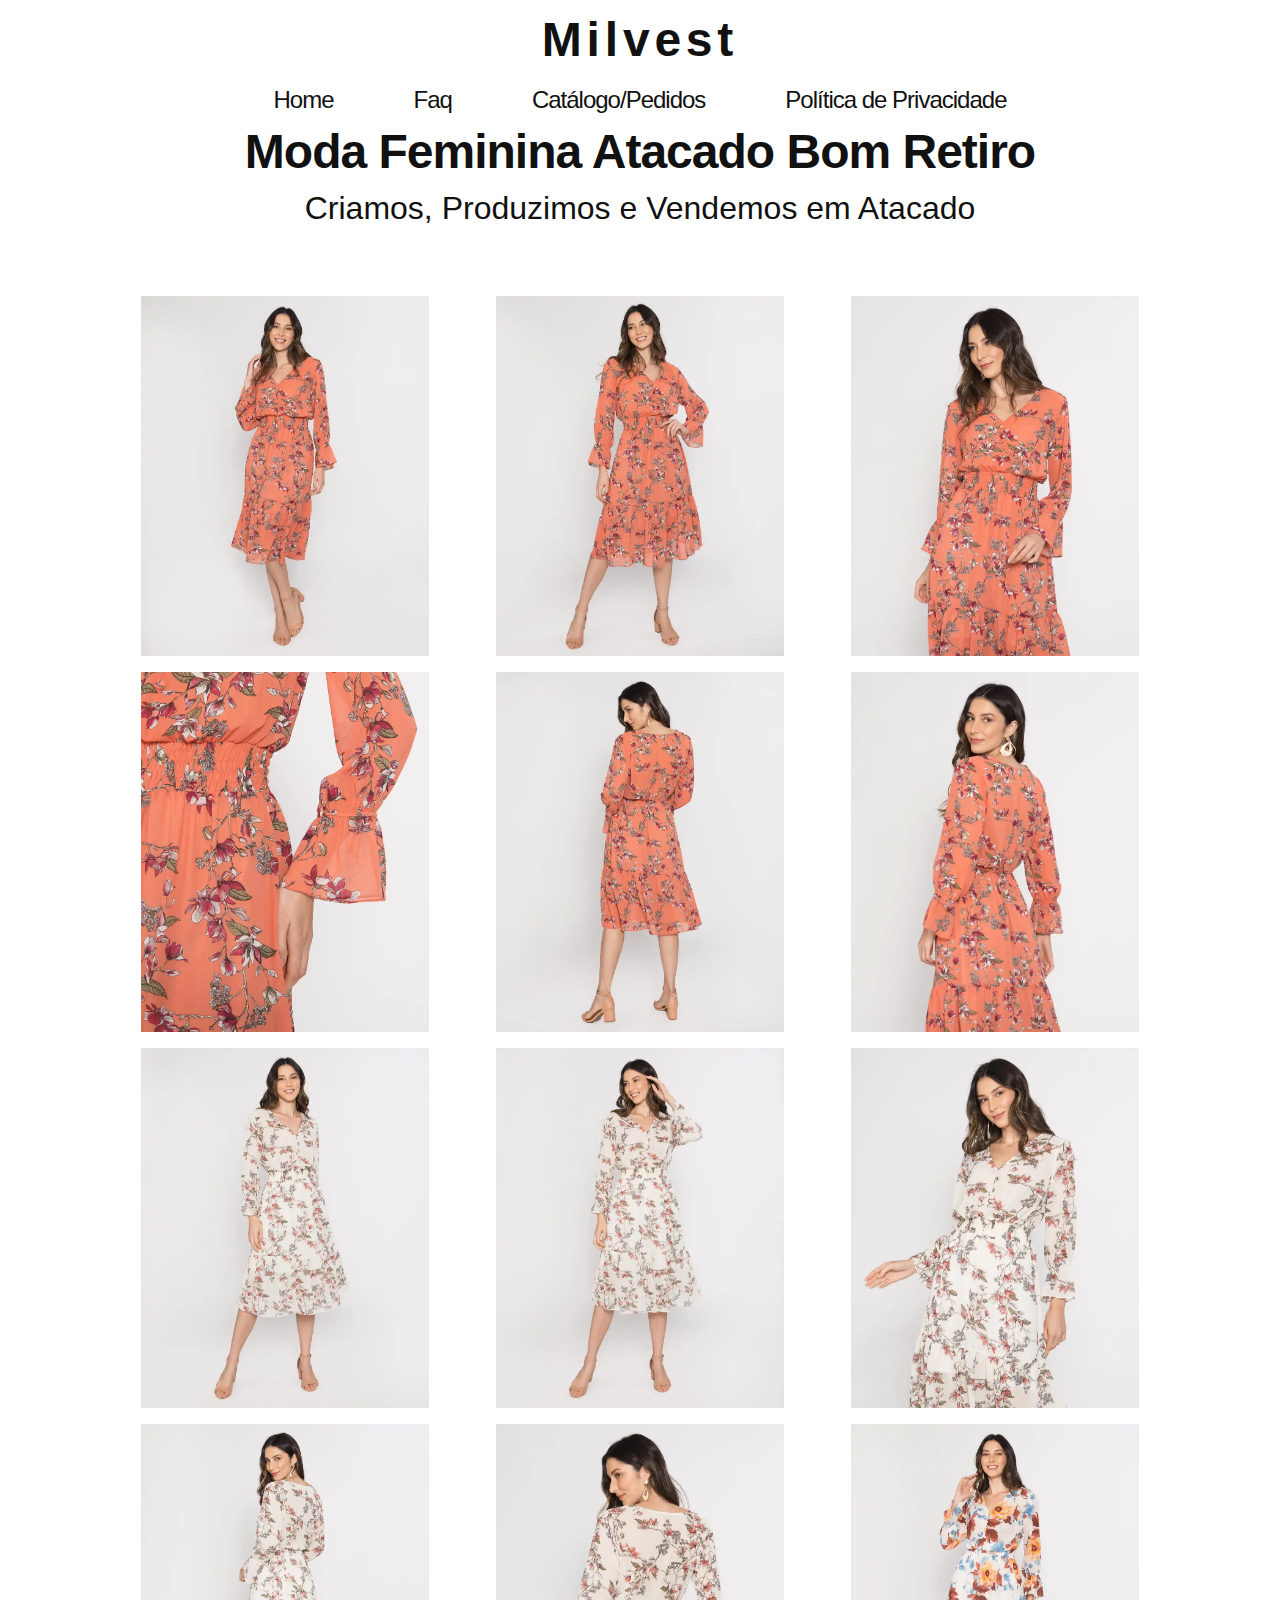
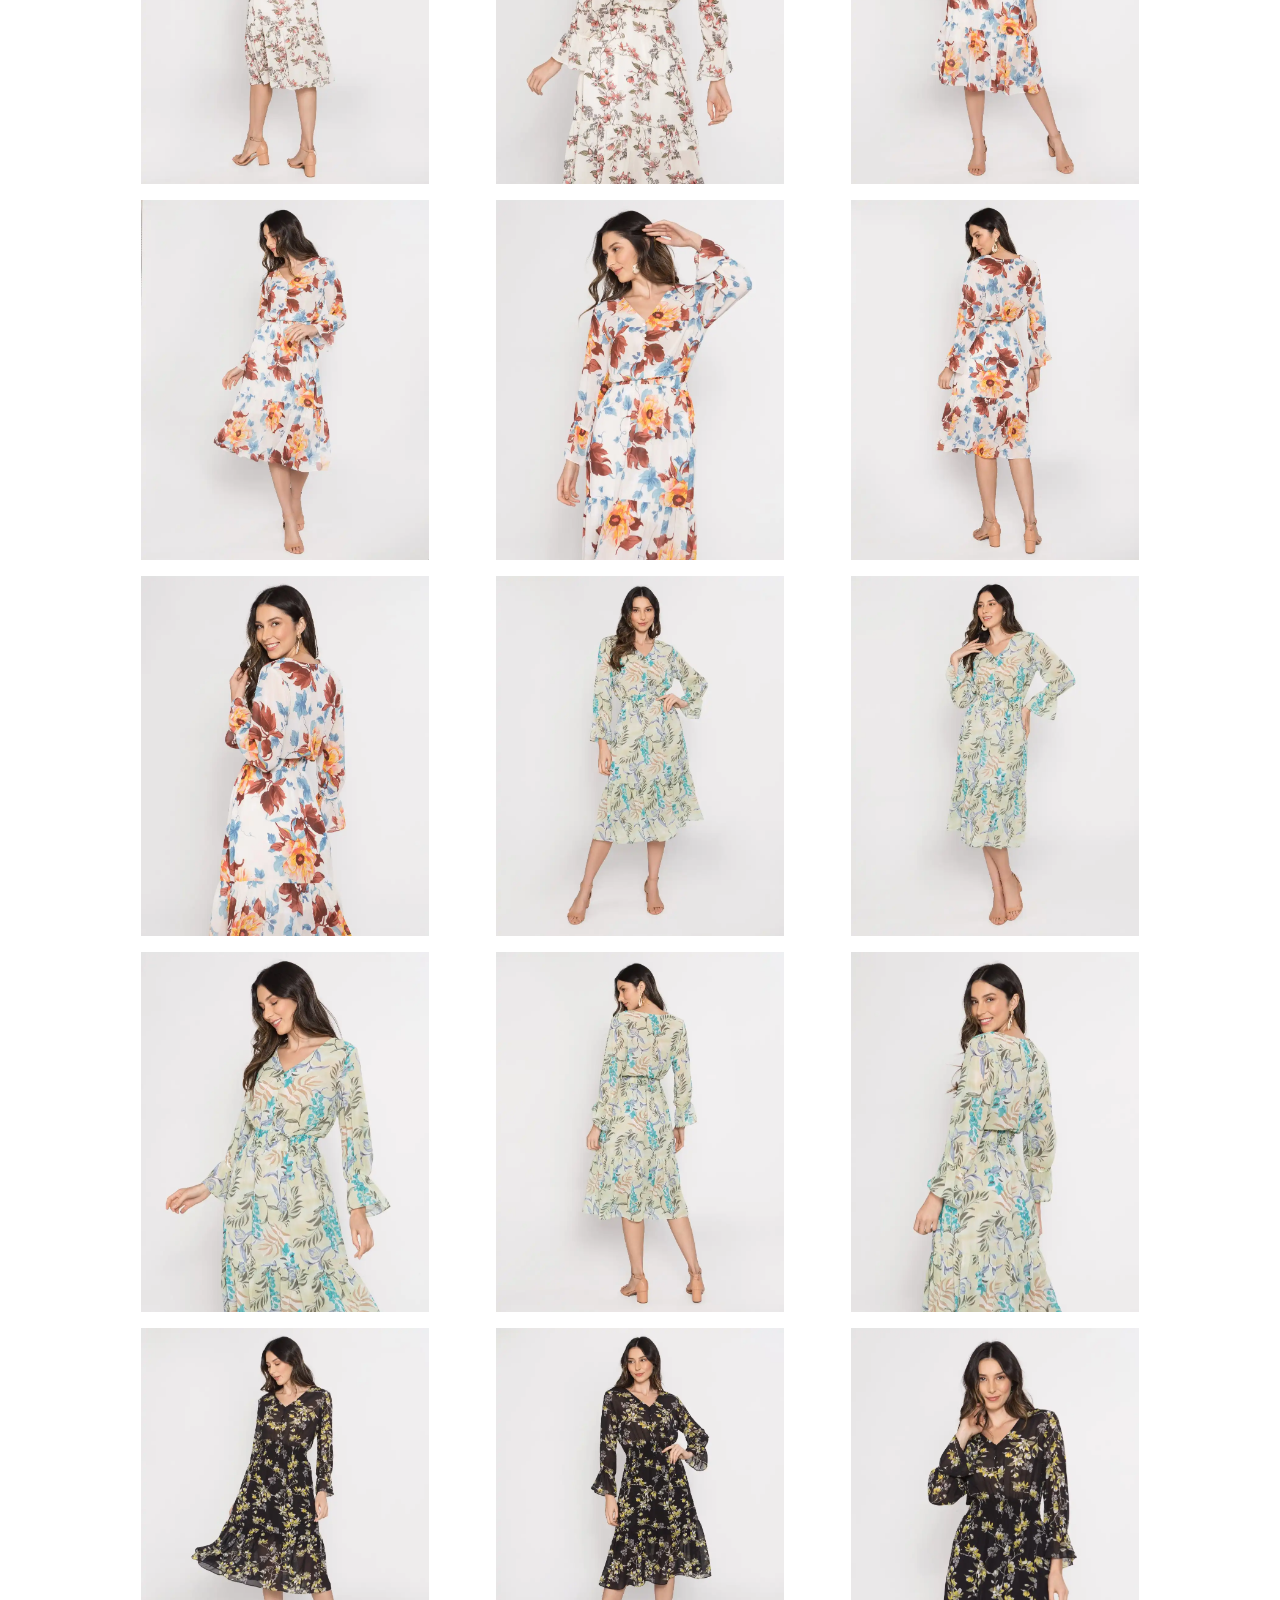
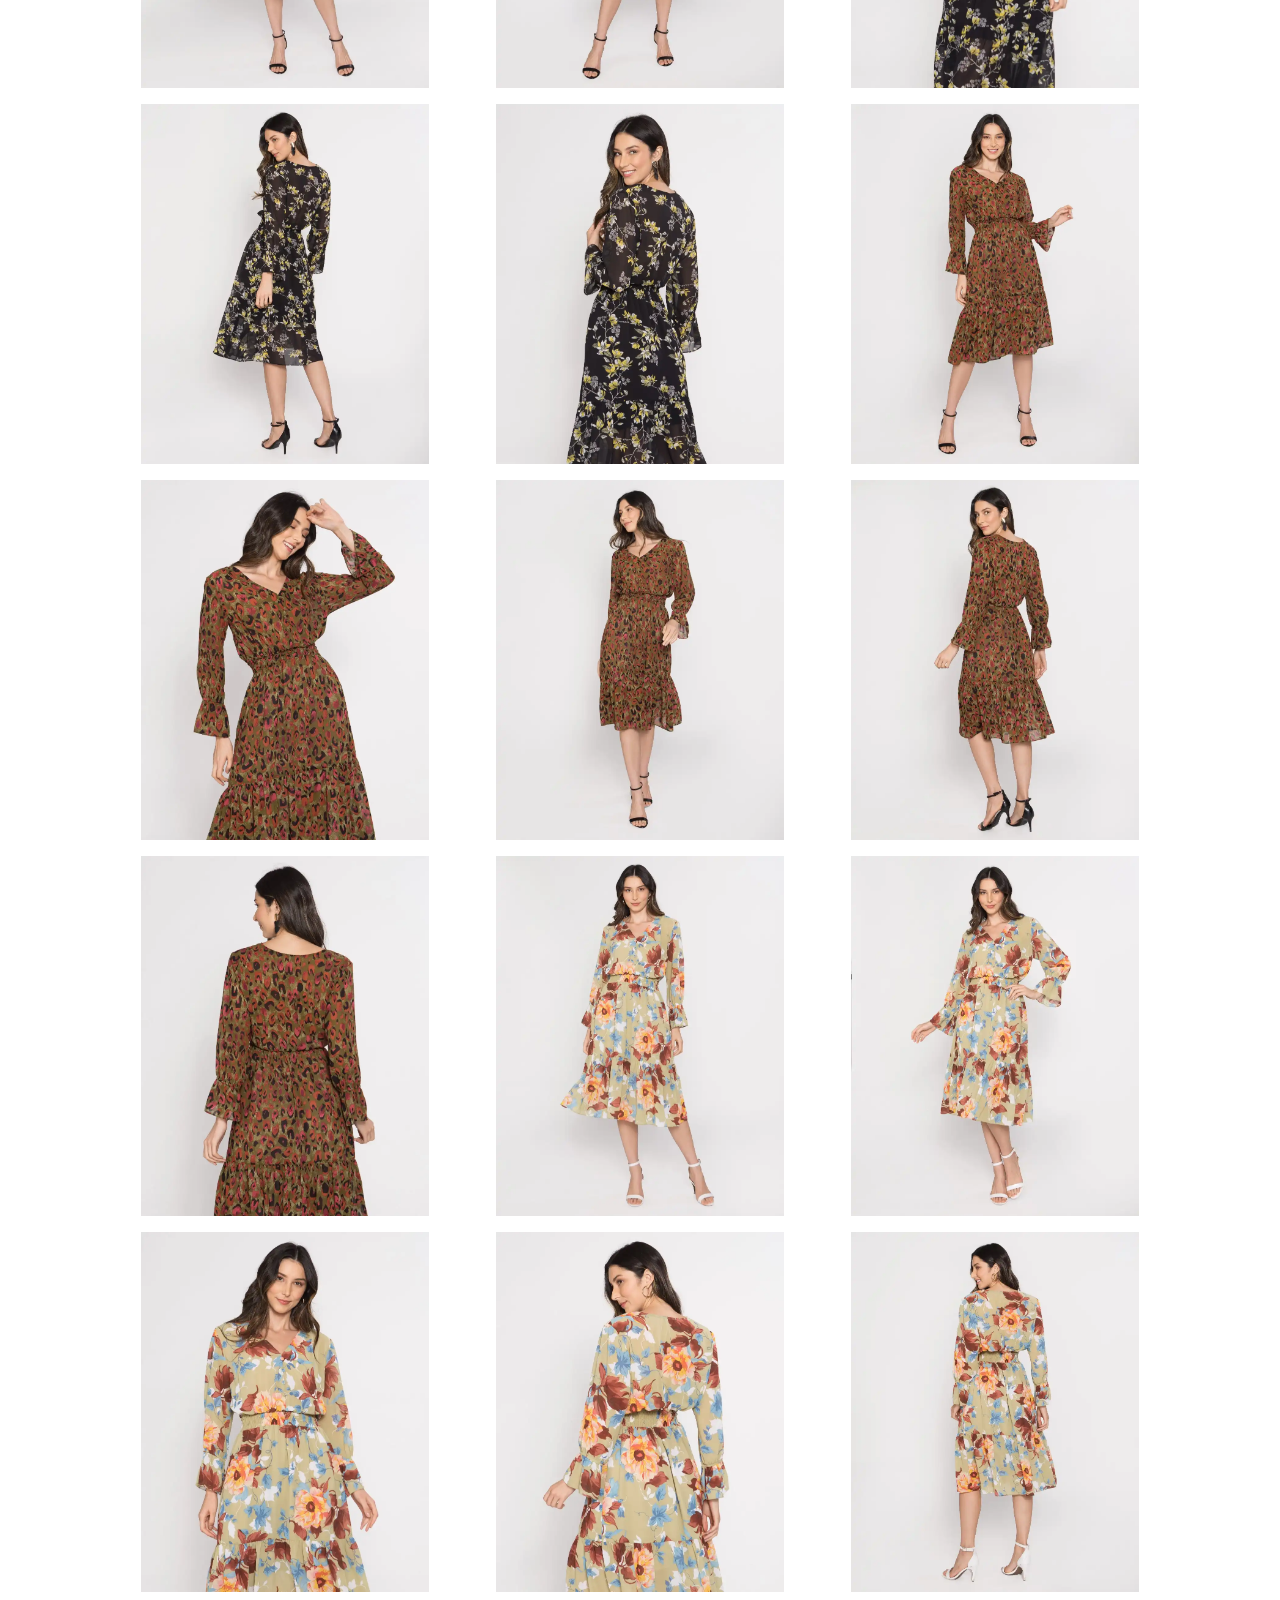
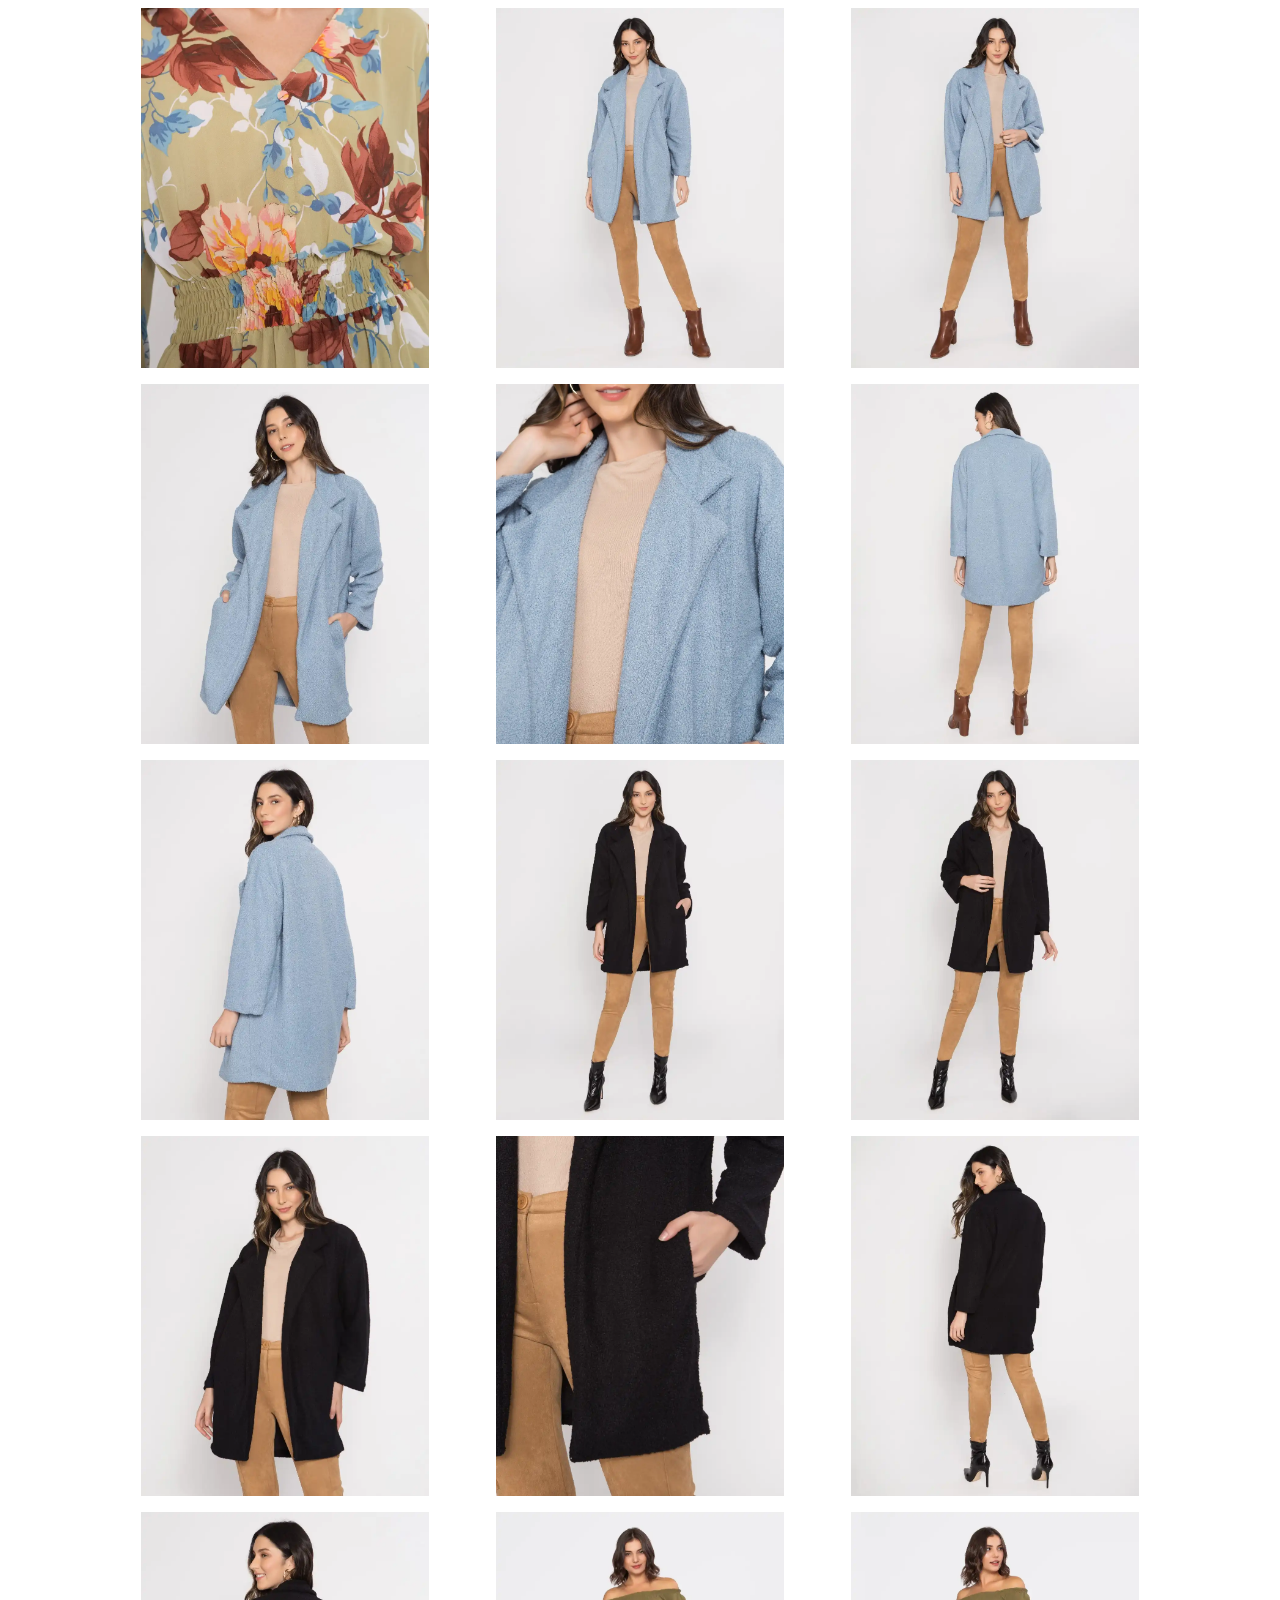
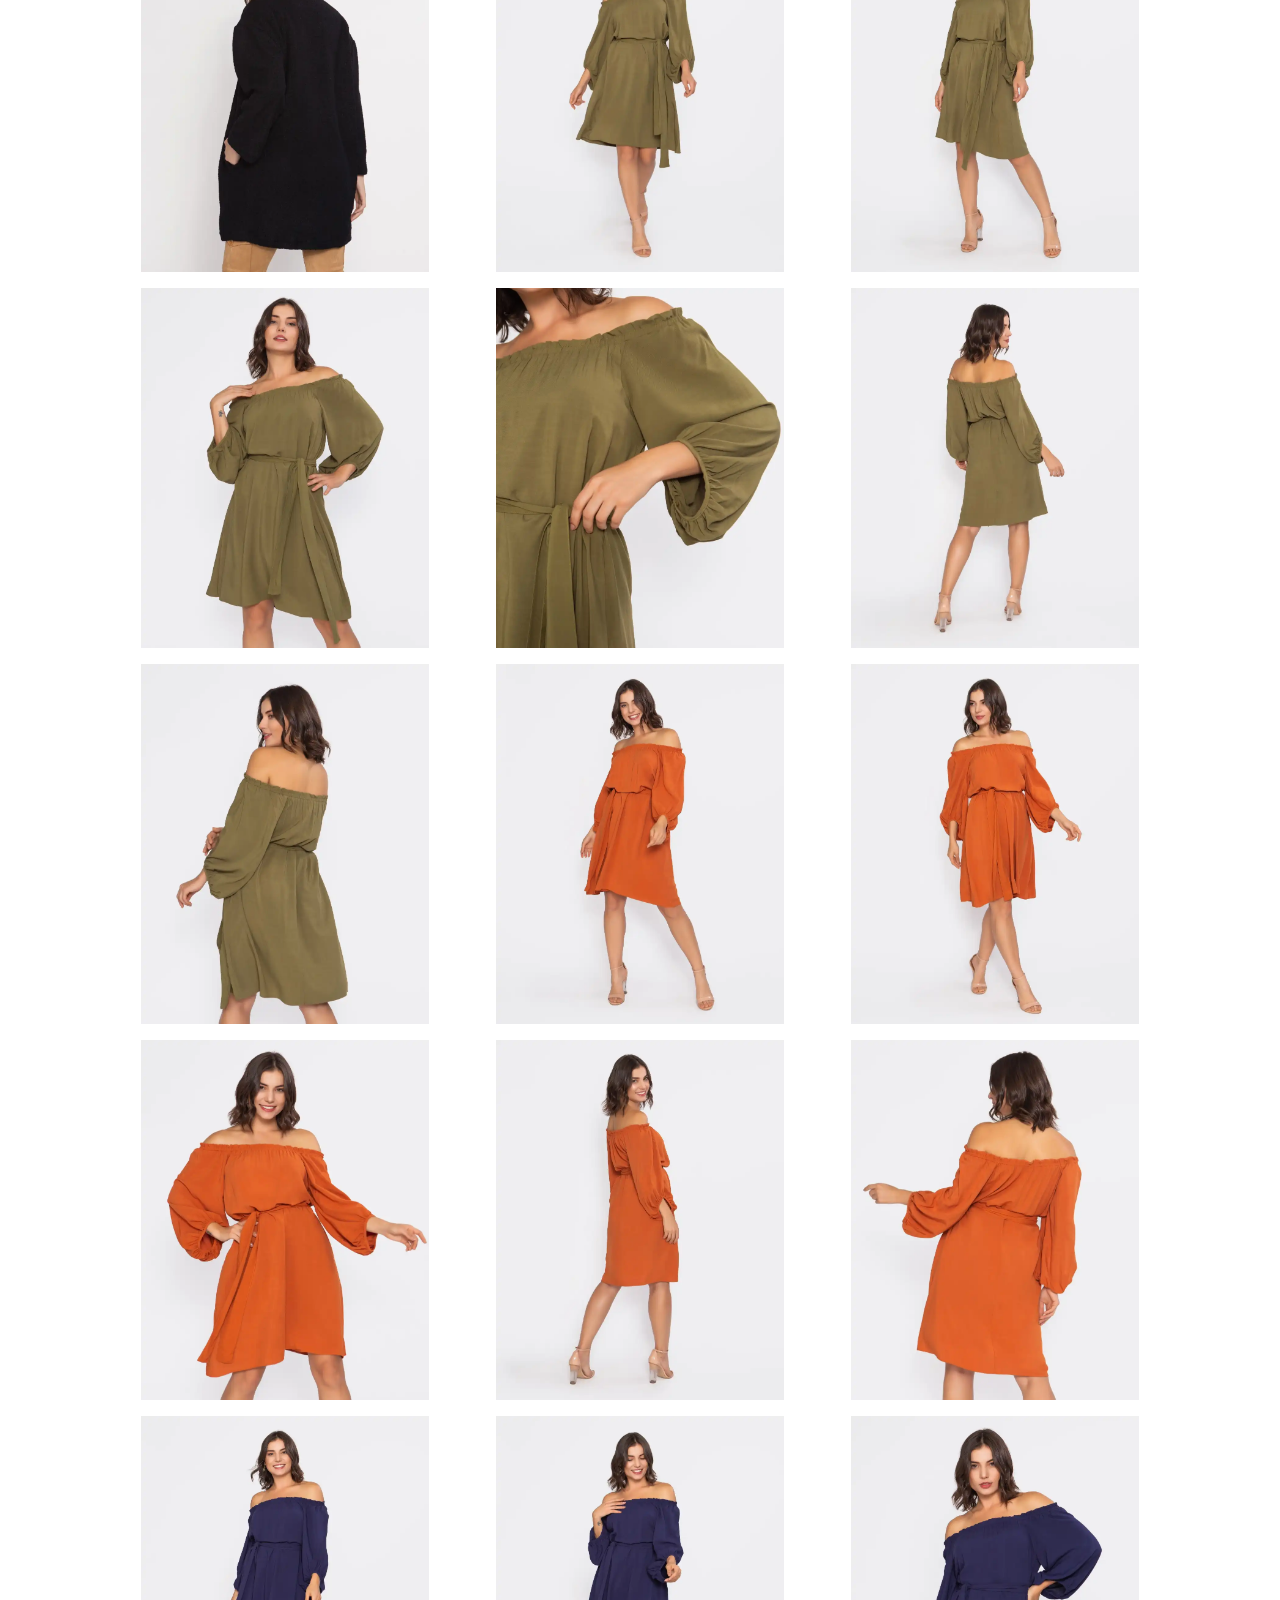
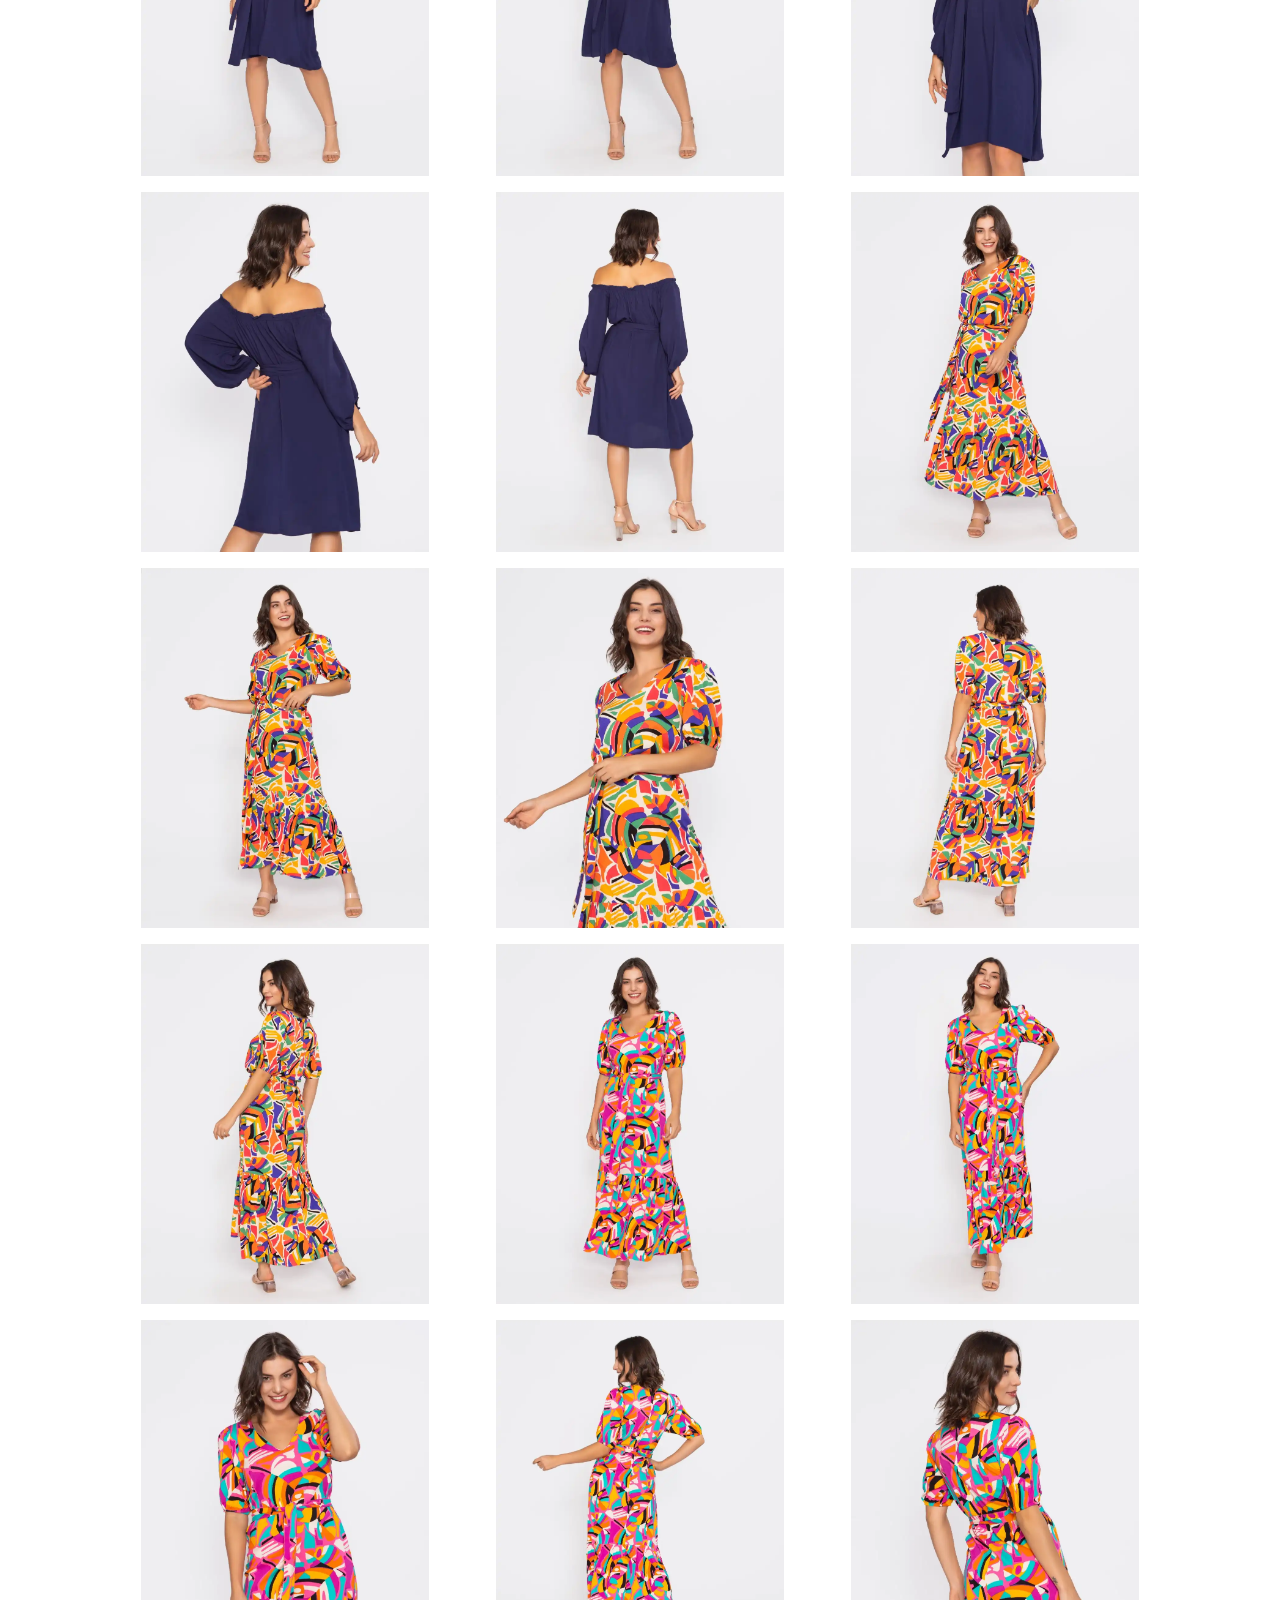
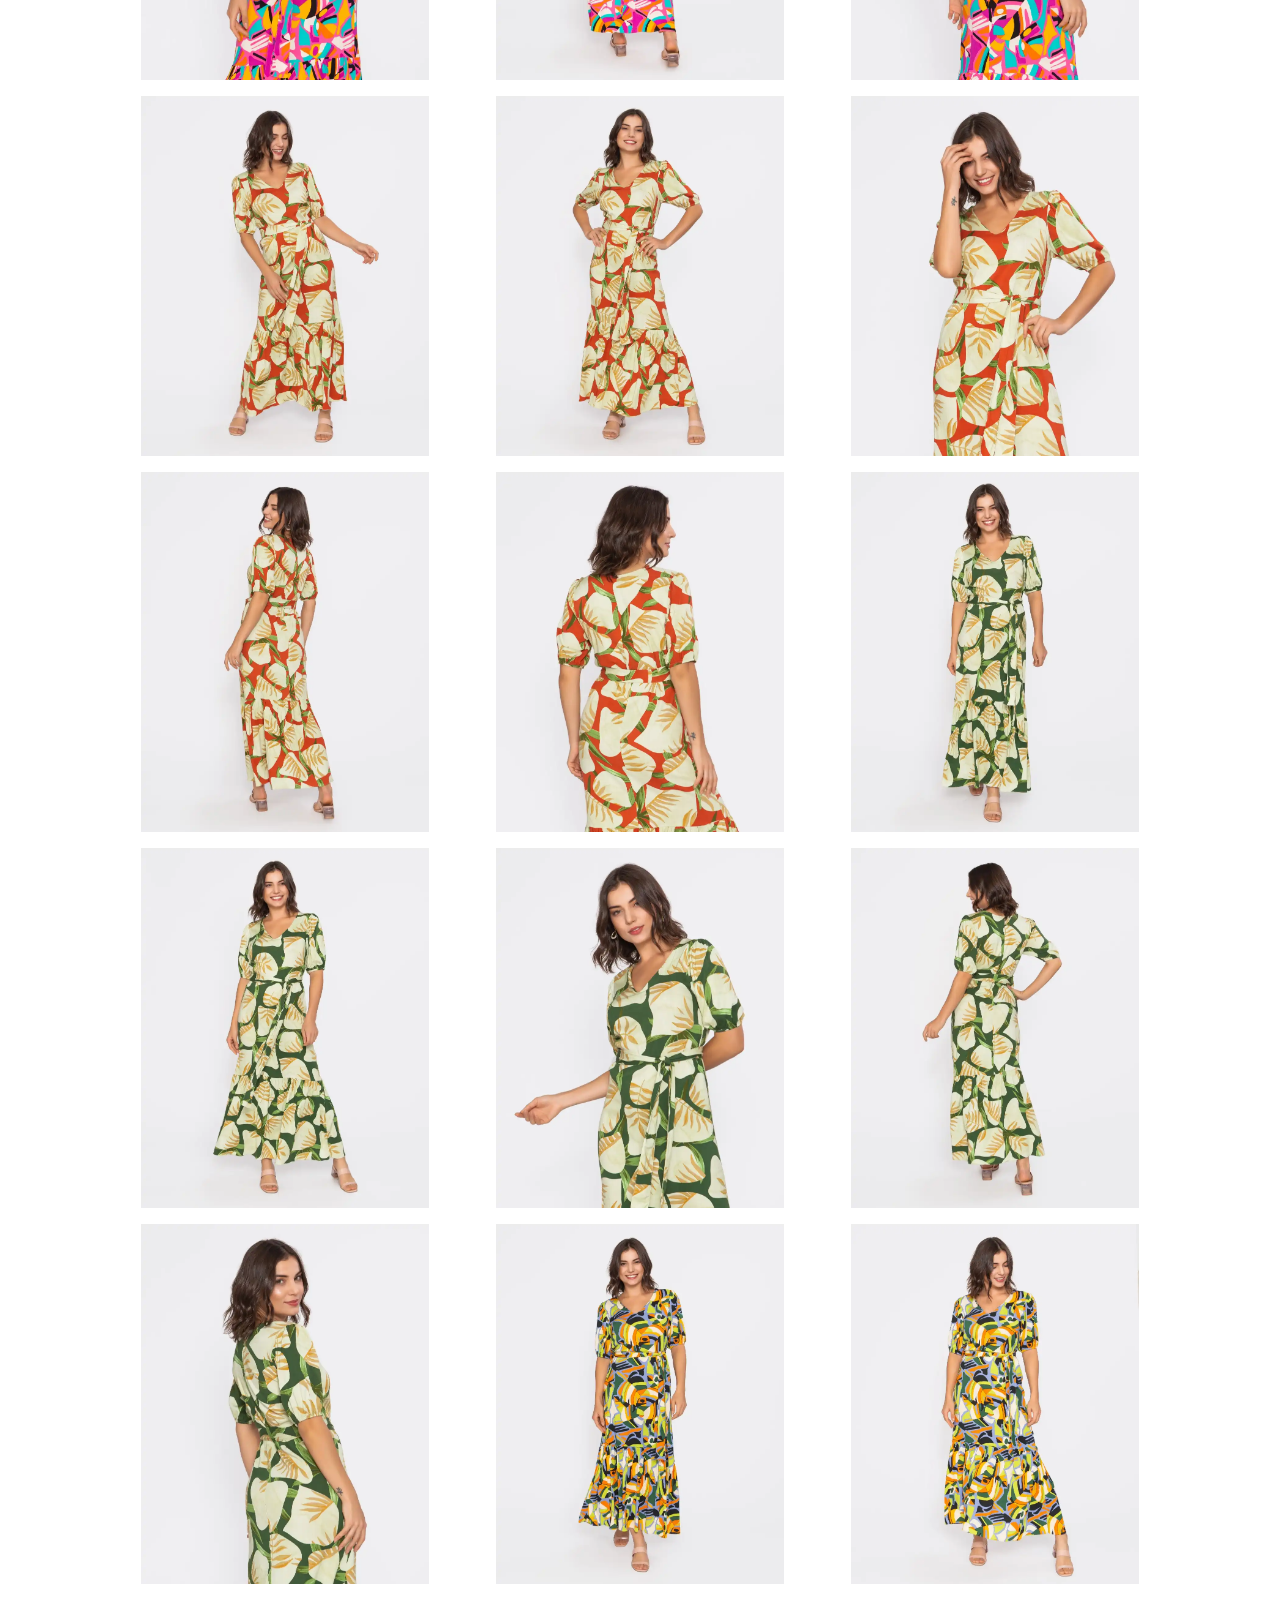
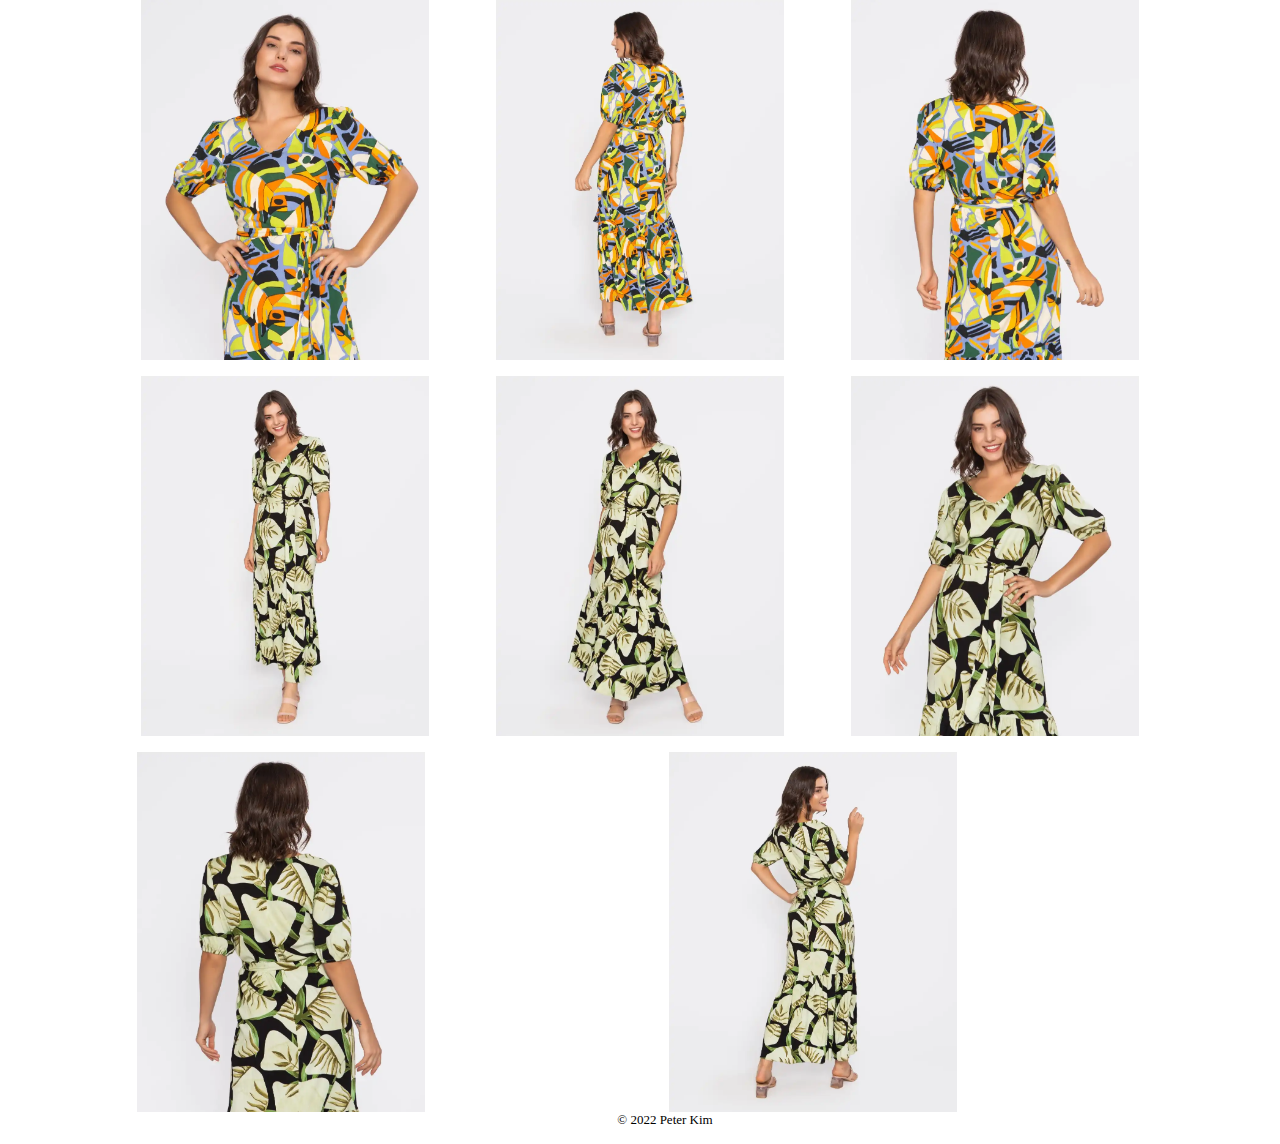
==== commit c74cf0b3: "coverted to webp images" ====
--- a/index.html
+++ b/index.html
@@ -17,126 +17,126 @@
     <link rel="icon" type="image/x-icon" href="assets/logo.svg" />
     <link rel="stylesheet" href="css/style.css" />
     <link rel="stylesheet" href="css/bootstrap-grid.css" />
-    <link rel="stylesheet" href="css/bootstrap-grid.css.map">
+    <link rel="stylesheet" href="css/bootstrap-grid.css.map" />
   </head>
 
   <body>
-      <div class="desktop">
-
-          <div class="row">
-              <h1 class="titulo-principal">Milvest</h1>
-            </div>
-            <div class="row">
-                <nav id="menu">
-                    <a href="/">Home</a>
-                    <a href="faq.html">Faq</a>
-                    <a href="">Catálogo/Pedidos</a>
-                    <a href="politica.html">Política de Privacidade</a>
-                </nav>
-            </div>
-            <h1 class="titulo">Moda Feminina Atacado Bom Retiro</h1>
-            <h2 id="subtitulo">Criamos, Produzimos e Vendemos em Atacado</h2>
-            <div class="row">
-                <ul id="gal">
-                    <li><a href='/assets/gallery/1.jpg'><img src='assets/gallery/1.jpg' alt='image da galeria'></a></li>
-                    <li><a href='/assets/gallery/2.jpg'><img src='assets/gallery/2.jpg' alt='image da galeria'></a></li>
-                    <li><a href='/assets/gallery/3.jpg'><img src='assets/gallery/3.jpg' alt='image da galeria'></a></li>
-                    <li><a href='/assets/gallery/4.jpg'><img src='assets/gallery/4.jpg' alt='image da galeria'></a></li>
-                    <li><a href='/assets/gallery/5.jpg'><img src='assets/gallery/5.jpg' alt='image da galeria'></a></li>
-                    <li><a href='/assets/gallery/6.jpg'><img src='assets/gallery/6.jpg' alt='image da galeria'></a></li>
-                    <li><a href='/assets/gallery/7.jpg'><img src='assets/gallery/7.jpg' alt='image da galeria'></a></li>
-                    <li><a href='/assets/gallery/8.jpg'><img src='assets/gallery/8.jpg' alt='image da galeria'></a></li>
-                    <li><a href='/assets/gallery/9.jpg'><img src='assets/gallery/9.jpg' alt='image da galeria'></a></li>
-                    <li><a href='/assets/gallery/10.jpg'><img src='assets/gallery/10.jpg' alt='image da galeria'></a></li>
-                    <li><a href='/assets/gallery/11.jpg'><img src='assets/gallery/11.jpg' alt='image da galeria'></a></li>
-                    <li><a href='/assets/gallery/12.jpg'><img src='assets/gallery/12.jpg' alt='image da galeria'></a></li>
-                    <li><a href='/assets/gallery/13.jpg'><img src='assets/gallery/13.jpg' alt='image da galeria'></a></li>
-                    <li><a href='/assets/gallery/14.jpg'><img src='assets/gallery/14.jpg' alt='image da galeria'></a></li>
-                    <li><a href='/assets/gallery/15.jpg'><img src='assets/gallery/15.jpg' alt='image da galeria'></a></li>
-                    <li><a href='/assets/gallery/16.jpg'><img src='assets/gallery/16.jpg' alt='image da galeria'></a></li>
-                    <li><a href='/assets/gallery/17.jpg'><img src='assets/gallery/17.jpg' alt='image da galeria'></a></li>
-                    <li><a href='/assets/gallery/18.jpg'><img src='assets/gallery/18.jpg' alt='image da galeria'></a></li>
-                    <li><a href='/assets/gallery/19.jpg'><img src='assets/gallery/19.jpg' alt='image da galeria'></a></li>
-                    <li><a href='/assets/gallery/20.jpg'><img src='assets/gallery/20.jpg' alt='image da galeria'></a></li>
-                    <li><a href='/assets/gallery/21.jpg'><img src='assets/gallery/21.jpg' alt='image da galeria'></a></li>
-                    <li><a href='/assets/gallery/22.jpg'><img src='assets/gallery/22.jpg' alt='image da galeria'></a></li>
-                    <li><a href='/assets/gallery/23.jpg'><img src='assets/gallery/23.jpg' alt='image da galeria'></a></li>
-                    <li><a href='/assets/gallery/24.jpg'><img src='assets/gallery/24.jpg' alt='image da galeria'></a></li>
-                    <li><a href='/assets/gallery/25.jpg'><img src='assets/gallery/25.jpg' alt='image da galeria'></a></li>
-                    <li><a href='/assets/gallery/26.jpg'><img src='assets/gallery/26.jpg' alt='image da galeria'></a></li>
-                    <li><a href='/assets/gallery/27.jpg'><img src='assets/gallery/27.jpg' alt='image da galeria'></a></li>
-                    <li><a href='/assets/gallery/28.jpg'><img src='assets/gallery/28.jpg' alt='image da galeria'></a></li>
-                    <li><a href='/assets/gallery/29.jpg'><img src='assets/gallery/29.jpg' alt='image da galeria'></a></li>
-                    <li><a href='/assets/gallery/30.jpg'><img src='assets/gallery/30.jpg' alt='image da galeria'></a></li>
-                    <li><a href='/assets/gallery/31.jpg'><img src='assets/gallery/31.jpg' alt='image da galeria'></a></li>
-                    <li><a href='/assets/gallery/32.jpg'><img src='assets/gallery/32.jpg' alt='image da galeria'></a></li>
-                    <li><a href='/assets/gallery/33.jpg'><img src='assets/gallery/33.jpg' alt='image da galeria'></a></li>
-                    <li><a href='/assets/gallery/34.jpg'><img src='assets/gallery/34.jpg' alt='image da galeria'></a></li>
-                    <li><a href='/assets/gallery/35.jpg'><img src='assets/gallery/35.jpg' alt='image da galeria'></a></li>
-                    <li><a href='/assets/gallery/36.jpg'><img src='assets/gallery/36.jpg' alt='image da galeria'></a></li>
-                    <li><a href='/assets/gallery/37.jpg'><img src='assets/gallery/37.jpg' alt='image da galeria'></a></li>
-                    <li><a href='/assets/gallery/38.jpg'><img src='assets/gallery/38.jpg' alt='image da galeria'></a></li>
-                    <li><a href='/assets/gallery/39.jpg'><img src='assets/gallery/39.jpg' alt='image da galeria'></a></li>
-                    <li><a href='/assets/gallery/40.jpg'><img src='assets/gallery/40.jpg' alt='image da galeria'></a></li>
-                    <li><a href='/assets/gallery/41.jpg'><img src='assets/gallery/41.jpg' alt='image da galeria'></a></li>
-                    <li><a href='/assets/gallery/42.jpg'><img src='assets/gallery/42.jpg' alt='image da galeria'></a></li>
-                    <li><a href='/assets/gallery/43.jpg'><img src='assets/gallery/43.jpg' alt='image da galeria'></a></li>
-                    <li><a href='/assets/gallery/44.jpg'><img src='assets/gallery/44.jpg' alt='image da galeria'></a></li>
-                    <li><a href='/assets/gallery/45.jpg'><img src='assets/gallery/45.jpg' alt='image da galeria'></a></li>
-                    <li><a href='/assets/gallery/46.jpg'><img src='assets/gallery/46.jpg' alt='image da galeria'></a></li>
-                    <li><a href='/assets/gallery/47.jpg'><img src='assets/gallery/47.jpg' alt='image da galeria'></a></li>
-                    <li><a href='/assets/gallery/48.jpg'><img src='assets/gallery/48.jpg' alt='image da galeria'></a></li>
-                    <li><a href='/assets/gallery/49.jpg'><img src='assets/gallery/49.jpg' alt='image da galeria'></a></li>
-                    <li><a href='/assets/gallery/50.jpg'><img src='assets/gallery/50.jpg' alt='image da galeria'></a></li>
-                    <li><a href='/assets/gallery/51.jpg'><img src='assets/gallery/51.jpg' alt='image da galeria'></a></li>
-                    <li><a href='/assets/gallery/52.jpg'><img src='assets/gallery/52.jpg' alt='image da galeria'></a></li>
-                    <li><a href='/assets/gallery/53.jpg'><img src='assets/gallery/53.jpg' alt='image da galeria'></a></li>
-                    <li><a href='/assets/gallery/54.jpg'><img src='assets/gallery/54.jpg' alt='image da galeria'></a></li>
-                    <li><a href='/assets/gallery/55.jpg'><img src='assets/gallery/55.jpg' alt='image da galeria'></a></li>
-                    <li><a href='/assets/gallery/56.jpg'><img src='assets/gallery/56.jpg' alt='image da galeria'></a></li>
-                    <li><a href='/assets/gallery/57.jpg'><img src='assets/gallery/57.jpg' alt='image da galeria'></a></li>
-                    <li><a href='/assets/gallery/58.jpg'><img src='assets/gallery/58.jpg' alt='image da galeria'></a></li>
-                    <li><a href='/assets/gallery/59.jpg'><img src='assets/gallery/59.jpg' alt='image da galeria'></a></li>
-                    <li><a href='/assets/gallery/60.jpg'><img src='assets/gallery/60.jpg' alt='image da galeria'></a></li>
-                    <li><a href='/assets/gallery/61.jpg'><img src='assets/gallery/61.jpg' alt='image da galeria'></a></li>
-                    <li><a href='/assets/gallery/62.jpg'><img src='assets/gallery/62.jpg' alt='image da galeria'></a></li>
-                    <li><a href='/assets/gallery/63.jpg'><img src='assets/gallery/63.jpg' alt='image da galeria'></a></li>
-                    <li><a href='/assets/gallery/64.jpg'><img src='assets/gallery/64.jpg' alt='image da galeria'></a></li>
-                    <li><a href='/assets/gallery/65.jpg'><img src='assets/gallery/65.jpg' alt='image da galeria'></a></li>
-                    <li><a href='/assets/gallery/66.jpg'><img src='assets/gallery/66.jpg' alt='image da galeria'></a></li>
-                    <li><a href='/assets/gallery/67.jpg'><img src='assets/gallery/67.jpg' alt='image da galeria'></a></li>
-                    <li><a href='/assets/gallery/68.jpg'><img src='assets/gallery/68.jpg' alt='image da galeria'></a></li>
-                    <li><a href='/assets/gallery/69.jpg'><img src='assets/gallery/69.jpg' alt='image da galeria'></a></li>
-                    <li><a href='/assets/gallery/70.jpg'><img src='assets/gallery/70.jpg' alt='image da galeria'></a></li>
-                    <li><a href='/assets/gallery/71.jpg'><img src='assets/gallery/71.jpg' alt='image da galeria'></a></li>
-                    <li><a href='/assets/gallery/72.jpg'><img src='assets/gallery/72.jpg' alt='image da galeria'></a></li>
-                    <li><a href='/assets/gallery/73.jpg'><img src='assets/gallery/73.jpg' alt='image da galeria'></a></li>
-                    <li><a href='/assets/gallery/74.jpg'><img src='assets/gallery/74.jpg' alt='image da galeria'></a></li>
-                    <li><a href='/assets/gallery/75.jpg'><img src='assets/gallery/75.jpg' alt='image da galeria'></a></li>
-                    <li><a href='/assets/gallery/76.jpg'><img src='assets/gallery/76.jpg' alt='image da galeria'></a></li>
-                    <li><a href='/assets/gallery/77.jpg'><img src='assets/gallery/77.jpg' alt='image da galeria'></a></li>
-                    <li><a href='/assets/gallery/78.jpg'><img src='assets/gallery/78.jpg' alt='image da galeria'></a></li>
-                    <li><a href='/assets/gallery/79.jpg'><img src='assets/gallery/79.jpg' alt='image da galeria'></a></li>
-                    <li><a href='/assets/gallery/80.jpg'><img src='assets/gallery/80.jpg' alt='image da galeria'></a></li>
-                    <li><a href='/assets/gallery/81.jpg'><img src='assets/gallery/81.jpg' alt='image da galeria'></a></li>
-                    <li><a href='/assets/gallery/82.jpg'><img src='assets/gallery/82.jpg' alt='image da galeria'></a></li>
-                    <li><a href='/assets/gallery/83.jpg'><img src='assets/gallery/83.jpg' alt='image da galeria'></a></li>
-                    <li><a href='/assets/gallery/84.jpg'><img src='assets/gallery/84.jpg' alt='image da galeria'></a></li>
-                    <li><a href='/assets/gallery/85.jpg'><img src='assets/gallery/85.jpg' alt='image da galeria'></a></li>
-                    <li><a href='/assets/gallery/86.jpg'><img src='assets/gallery/86.jpg' alt='image da galeria'></a></li>
-                    <li><a href='/assets/gallery/87.jpg'><img src='assets/gallery/87.jpg' alt='image da galeria'></a></li>
-                    <li><a href='/assets/gallery/88.jpg'><img src='assets/gallery/88.jpg' alt='image da galeria'></a></li>
-                    <li><a href='/assets/gallery/89.jpg'><img src='assets/gallery/89.jpg' alt='image da galeria'></a></li>
-                    <li><a href='/assets/gallery/90.jpg'><img src='assets/gallery/90.jpg' alt='image da galeria'></a></li>
-                    <li><a href='/assets/gallery/91.jpg'><img src='assets/gallery/91.jpg' alt='image da galeria'></a></li>
-                    <li><a href='/assets/gallery/92.jpg'><img src='assets/gallery/92.jpg' alt='image da galeria'></a></li>
-                    <li><a href='/assets/gallery/93.jpg'><img src='assets/gallery/93.jpg' alt='image da galeria'></a></li>
-                    <li><a href='/assets/gallery/94.jpg'><img src='assets/gallery/94.jpg' alt='image da galeria'></a></li>
-                    <li><a href='/assets/gallery/95.jpg'><img src='assets/gallery/95.jpg' alt='image da galeria'></a></li>
-</ul>
-<footer id="footer">
-    <p>&copy; 2022 Peter Kim</p>
-</footer>
-</div>
-</body>
+    <div class="desktop">
+      <div class="row">
+        <h1 class="titulo-principal">Milvest</h1>
+      </div>
+      <div class="row">
+        <nav id="menu">
+          <a href="/">Home</a>
+          <a href="faq.html">Faq</a>
+          <a href="https://milvest.vesti.mobi/">Catálogo/Pedidos</a>
+          <a href="politica.html">Política de Privacidade</a>
+        </nav>
+      </div>
+      <h1 class="titulo">Moda Feminina Atacado Bom Retiro</h1>
+      <h2 id="subtitulo">Criamos, Produzimos e Vendemos em Atacado</h2>
+      <div class="row">
+        <ul id="gal">
+          <li><a href='/assets/webp/1.webp'><img src='assets/webp/1.webp' alt='image da galeria'></a></li>
+<li><a href='/assets/webp/2.webp'><img src='assets/webp/2.webp' alt='image da galeria'></a></li>
+<li><a href='/assets/webp/3.webp'><img src='assets/webp/3.webp' alt='image da galeria'></a></li>
+<li><a href='/assets/webp/4.webp'><img src='assets/webp/4.webp' alt='image da galeria'></a></li>
+<li><a href='/assets/webp/5.webp'><img src='assets/webp/5.webp' alt='image da galeria'></a></li>
+<li><a href='/assets/webp/6.webp'><img src='assets/webp/6.webp' alt='image da galeria'></a></li>
+<li><a href='/assets/webp/7.webp'><img src='assets/webp/7.webp' alt='image da galeria'></a></li>
+<li><a href='/assets/webp/8.webp'><img src='assets/webp/8.webp' alt='image da galeria'></a></li>
+<li><a href='/assets/webp/9.webp'><img src='assets/webp/9.webp' alt='image da galeria'></a></li>
+<li><a href='/assets/webp/10.webp'><img src='assets/webp/10.webp' alt='image da galeria'></a></li>
+<li><a href='/assets/webp/11.webp'><img loading='lazy' src='assets/webp/11.webp' alt='image da galeria'></a></li>
+<li><a href='/assets/webp/12.webp'><img loading='lazy' src='assets/webp/12.webp' alt='image da galeria'></a></li>
+<li><a href='/assets/webp/13.webp'><img loading='lazy' src='assets/webp/13.webp' alt='image da galeria'></a></li>
+<li><a href='/assets/webp/14.webp'><img loading='lazy' src='assets/webp/14.webp' alt='image da galeria'></a></li>
+<li><a href='/assets/webp/15.webp'><img loading='lazy' src='assets/webp/15.webp' alt='image da galeria'></a></li>
+<li><a href='/assets/webp/16.webp'><img loading='lazy' src='assets/webp/16.webp' alt='image da galeria'></a></li>
+<li><a href='/assets/webp/17.webp'><img loading='lazy' src='assets/webp/17.webp' alt='image da galeria'></a></li>
+<li><a href='/assets/webp/18.webp'><img loading='lazy' src='assets/webp/18.webp' alt='image da galeria'></a></li>
+<li><a href='/assets/webp/19.webp'><img loading='lazy' src='assets/webp/19.webp' alt='image da galeria'></a></li>
+<li><a href='/assets/webp/20.webp'><img loading='lazy' src='assets/webp/20.webp' alt='image da galeria'></a></li>
+<li><a href='/assets/webp/21.webp'><img loading='lazy' src='assets/webp/21.webp' alt='image da galeria'></a></li>
+<li><a href='/assets/webp/22.webp'><img loading='lazy' src='assets/webp/22.webp' alt='image da galeria'></a></li>
+<li><a href='/assets/webp/23.webp'><img loading='lazy' src='assets/webp/23.webp' alt='image da galeria'></a></li>
+<li><a href='/assets/webp/24.webp'><img loading='lazy' src='assets/webp/24.webp' alt='image da galeria'></a></li>
+<li><a href='/assets/webp/25.webp'><img loading='lazy' src='assets/webp/25.webp' alt='image da galeria'></a></li>
+<li><a href='/assets/webp/26.webp'><img loading='lazy' src='assets/webp/26.webp' alt='image da galeria'></a></li>
+<li><a href='/assets/webp/27.webp'><img loading='lazy' src='assets/webp/27.webp' alt='image da galeria'></a></li>
+<li><a href='/assets/webp/28.webp'><img loading='lazy' src='assets/webp/28.webp' alt='image da galeria'></a></li>
+<li><a href='/assets/webp/29.webp'><img loading='lazy' src='assets/webp/29.webp' alt='image da galeria'></a></li>
+<li><a href='/assets/webp/30.webp'><img loading='lazy' src='assets/webp/30.webp' alt='image da galeria'></a></li>
+<li><a href='/assets/webp/31.webp'><img loading='lazy' src='assets/webp/31.webp' alt='image da galeria'></a></li>
+<li><a href='/assets/webp/32.webp'><img loading='lazy' src='assets/webp/32.webp' alt='image da galeria'></a></li>
+<li><a href='/assets/webp/33.webp'><img loading='lazy' src='assets/webp/33.webp' alt='image da galeria'></a></li>
+<li><a href='/assets/webp/34.webp'><img loading='lazy' src='assets/webp/34.webp' alt='image da galeria'></a></li>
+<li><a href='/assets/webp/35.webp'><img loading='lazy' src='assets/webp/35.webp' alt='image da galeria'></a></li>
+<li><a href='/assets/webp/36.webp'><img loading='lazy' src='assets/webp/36.webp' alt='image da galeria'></a></li>
+<li><a href='/assets/webp/37.webp'><img loading='lazy' src='assets/webp/37.webp' alt='image da galeria'></a></li>
+<li><a href='/assets/webp/38.webp'><img loading='lazy' src='assets/webp/38.webp' alt='image da galeria'></a></li>
+<li><a href='/assets/webp/39.webp'><img loading='lazy' src='assets/webp/39.webp' alt='image da galeria'></a></li>
+<li><a href='/assets/webp/40.webp'><img loading='lazy' src='assets/webp/40.webp' alt='image da galeria'></a></li>
+<li><a href='/assets/webp/41.webp'><img loading='lazy' src='assets/webp/41.webp' alt='image da galeria'></a></li>
+<li><a href='/assets/webp/42.webp'><img loading='lazy' src='assets/webp/42.webp' alt='image da galeria'></a></li>
+<li><a href='/assets/webp/43.webp'><img loading='lazy' src='assets/webp/43.webp' alt='image da galeria'></a></li>
+<li><a href='/assets/webp/44.webp'><img loading='lazy' src='assets/webp/44.webp' alt='image da galeria'></a></li>
+<li><a href='/assets/webp/45.webp'><img loading='lazy' src='assets/webp/45.webp' alt='image da galeria'></a></li>
+<li><a href='/assets/webp/46.webp'><img loading='lazy' src='assets/webp/46.webp' alt='image da galeria'></a></li>
+<li><a href='/assets/webp/47.webp'><img loading='lazy' src='assets/webp/47.webp' alt='image da galeria'></a></li>
+<li><a href='/assets/webp/48.webp'><img loading='lazy' src='assets/webp/48.webp' alt='image da galeria'></a></li>
+<li><a href='/assets/webp/49.webp'><img loading='lazy' src='assets/webp/49.webp' alt='image da galeria'></a></li>
+<li><a href='/assets/webp/50.webp'><img loading='lazy' src='assets/webp/50.webp' alt='image da galeria'></a></li>
+<li><a href='/assets/webp/51.webp'><img loading='lazy' src='assets/webp/51.webp' alt='image da galeria'></a></li>
+<li><a href='/assets/webp/52.webp'><img loading='lazy' src='assets/webp/52.webp' alt='image da galeria'></a></li>
+<li><a href='/assets/webp/53.webp'><img loading='lazy' src='assets/webp/53.webp' alt='image da galeria'></a></li>
+<li><a href='/assets/webp/54.webp'><img loading='lazy' src='assets/webp/54.webp' alt='image da galeria'></a></li>
+<li><a href='/assets/webp/55.webp'><img loading='lazy' src='assets/webp/55.webp' alt='image da galeria'></a></li>
+<li><a href='/assets/webp/56.webp'><img loading='lazy' src='assets/webp/56.webp' alt='image da galeria'></a></li>
+<li><a href='/assets/webp/57.webp'><img loading='lazy' src='assets/webp/57.webp' alt='image da galeria'></a></li>
+<li><a href='/assets/webp/58.webp'><img loading='lazy' src='assets/webp/58.webp' alt='image da galeria'></a></li>
+<li><a href='/assets/webp/59.webp'><img loading='lazy' src='assets/webp/59.webp' alt='image da galeria'></a></li>
+<li><a href='/assets/webp/60.webp'><img loading='lazy' src='assets/webp/60.webp' alt='image da galeria'></a></li>
+<li><a href='/assets/webp/61.webp'><img loading='lazy' src='assets/webp/61.webp' alt='image da galeria'></a></li>
+<li><a href='/assets/webp/62.webp'><img loading='lazy' src='assets/webp/62.webp' alt='image da galeria'></a></li>
+<li><a href='/assets/webp/63.webp'><img loading='lazy' src='assets/webp/63.webp' alt='image da galeria'></a></li>
+<li><a href='/assets/webp/64.webp'><img loading='lazy' src='assets/webp/64.webp' alt='image da galeria'></a></li>
+<li><a href='/assets/webp/65.webp'><img loading='lazy' src='assets/webp/65.webp' alt='image da galeria'></a></li>
+<li><a href='/assets/webp/66.webp'><img loading='lazy' src='assets/webp/66.webp' alt='image da galeria'></a></li>
+<li><a href='/assets/webp/67.webp'><img loading='lazy' src='assets/webp/67.webp' alt='image da galeria'></a></li>
+<li><a href='/assets/webp/68.webp'><img loading='lazy' src='assets/webp/68.webp' alt='image da galeria'></a></li>
+<li><a href='/assets/webp/69.webp'><img loading='lazy' src='assets/webp/69.webp' alt='image da galeria'></a></li>
+<li><a href='/assets/webp/70.webp'><img loading='lazy' src='assets/webp/70.webp' alt='image da galeria'></a></li>
+<li><a href='/assets/webp/71.webp'><img loading='lazy' src='assets/webp/71.webp' alt='image da galeria'></a></li>
+<li><a href='/assets/webp/72.webp'><img loading='lazy' src='assets/webp/72.webp' alt='image da galeria'></a></li>
+<li><a href='/assets/webp/73.webp'><img loading='lazy' src='assets/webp/73.webp' alt='image da galeria'></a></li>
+<li><a href='/assets/webp/74.webp'><img loading='lazy' src='assets/webp/74.webp' alt='image da galeria'></a></li>
+<li><a href='/assets/webp/75.webp'><img loading='lazy' src='assets/webp/75.webp' alt='image da galeria'></a></li>
+<li><a href='/assets/webp/76.webp'><img loading='lazy' src='assets/webp/76.webp' alt='image da galeria'></a></li>
+<li><a href='/assets/webp/77.webp'><img loading='lazy' src='assets/webp/77.webp' alt='image da galeria'></a></li>
+<li><a href='/assets/webp/78.webp'><img loading='lazy' src='assets/webp/78.webp' alt='image da galeria'></a></li>
+<li><a href='/assets/webp/79.webp'><img loading='lazy' src='assets/webp/79.webp' alt='image da galeria'></a></li>
+<li><a href='/assets/webp/80.webp'><img loading='lazy' src='assets/webp/80.webp' alt='image da galeria'></a></li>
+<li><a href='/assets/webp/81.webp'><img loading='lazy' src='assets/webp/81.webp' alt='image da galeria'></a></li>
+<li><a href='/assets/webp/82.webp'><img loading='lazy' src='assets/webp/82.webp' alt='image da galeria'></a></li>
+<li><a href='/assets/webp/83.webp'><img loading='lazy' src='assets/webp/83.webp' alt='image da galeria'></a></li>
+<li><a href='/assets/webp/84.webp'><img loading='lazy' src='assets/webp/84.webp' alt='image da galeria'></a></li>
+<li><a href='/assets/webp/85.webp'><img loading='lazy' src='assets/webp/85.webp' alt='image da galeria'></a></li>
+<li><a href='/assets/webp/86.webp'><img loading='lazy' src='assets/webp/86.webp' alt='image da galeria'></a></li>
+<li><a href='/assets/webp/87.webp'><img loading='lazy' src='assets/webp/87.webp' alt='image da galeria'></a></li>
+<li><a href='/assets/webp/88.webp'><img loading='lazy' src='assets/webp/88.webp' alt='image da galeria'></a></li>
+<li><a href='/assets/webp/89.webp'><img loading='lazy' src='assets/webp/89.webp' alt='image da galeria'></a></li>
+<li><a href='/assets/webp/90.webp'><img loading='lazy' src='assets/webp/90.webp' alt='image da galeria'></a></li>
+<li><a href='/assets/webp/91.webp'><img loading='lazy' src='assets/webp/91.webp' alt='image da galeria'></a></li>
+<li><a href='/assets/webp/92.webp'><img loading='lazy' src='assets/webp/92.webp' alt='image da galeria'></a></li>
+<li><a href='/assets/webp/93.webp'><img loading='lazy' src='assets/webp/93.webp' alt='image da galeria'></a></li>
+<li><a href='/assets/webp/94.webp'><img loading='lazy' src='assets/webp/94.webp' alt='image da galeria'></a></li>
+<li><a href='/assets/webp/95.webp'><img loading='lazy' src='assets/webp/95.webp' alt='image da galeria'></a></li>
+        </ul>
+        <footer id="footer">
+          <p>&copy; 2022 Peter Kim</p>
+        </footer>
+      </div>
+    </div>
+  </body>
 </html>
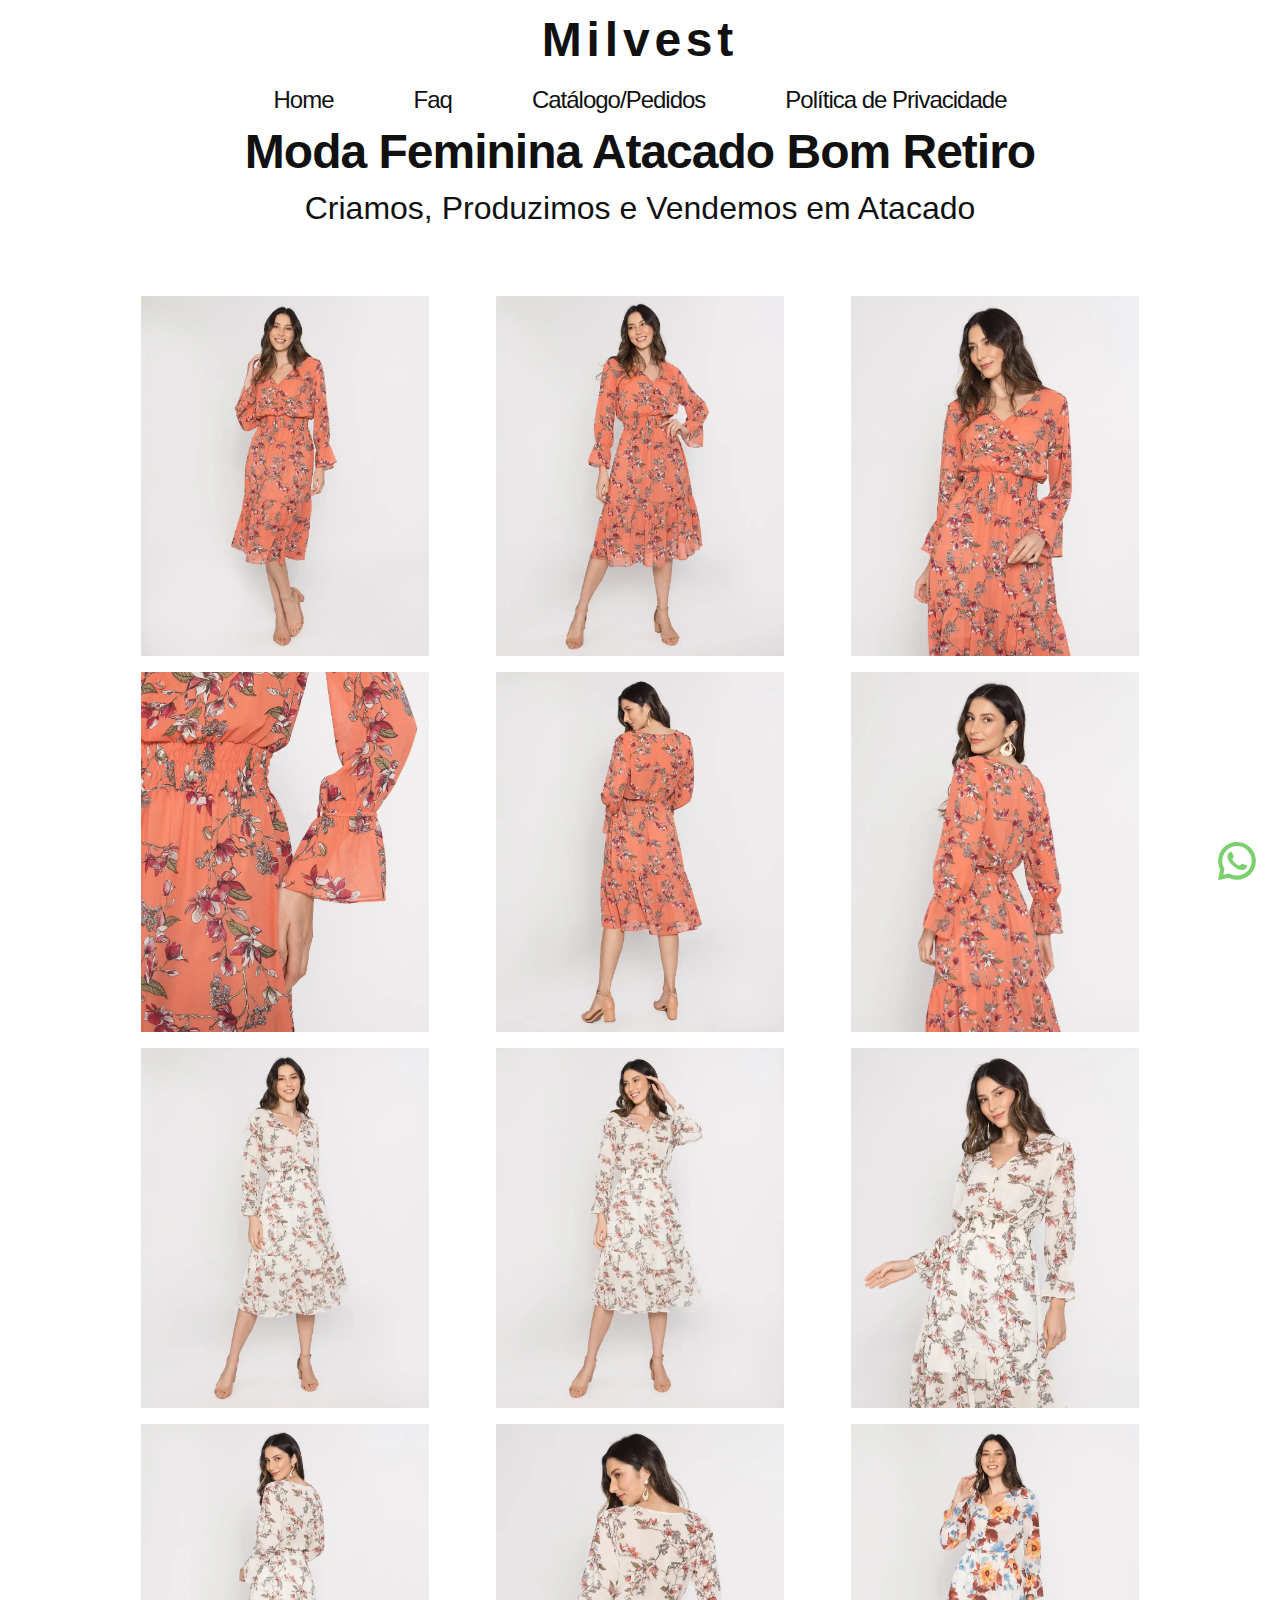
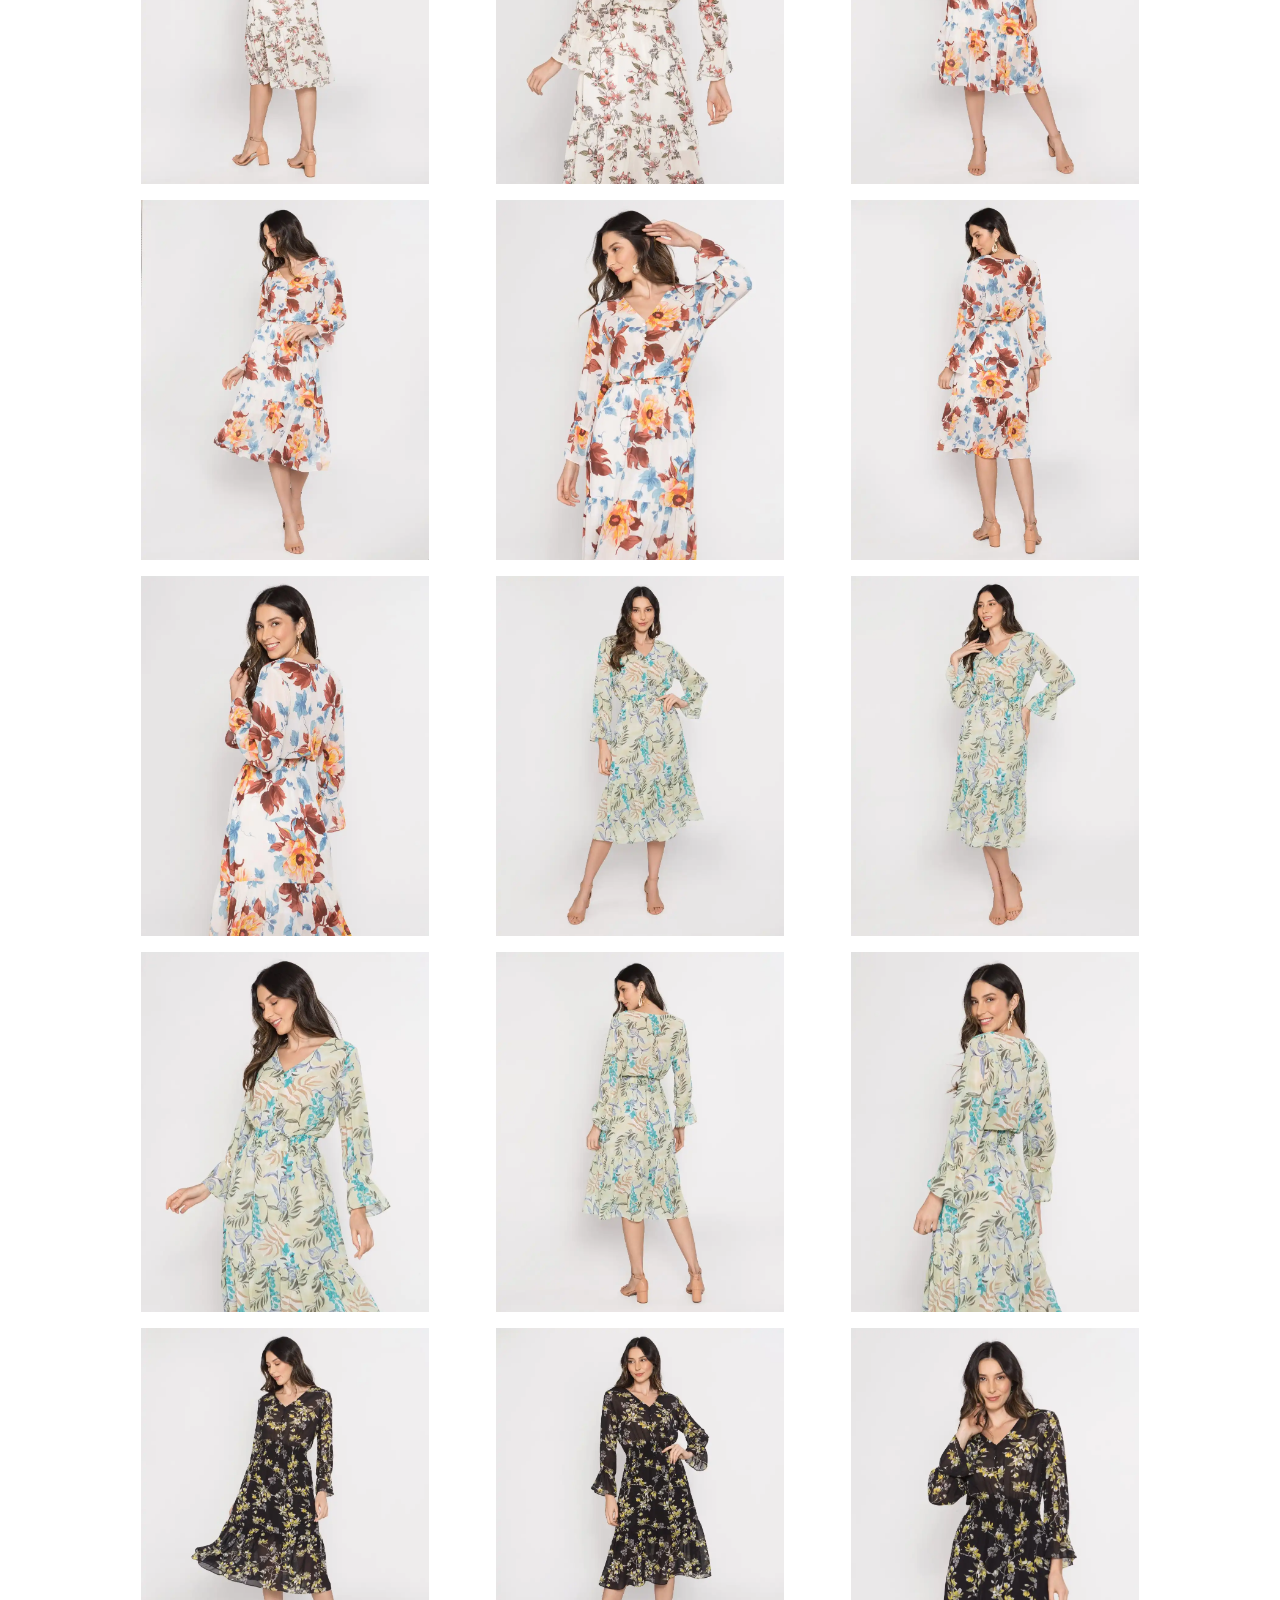
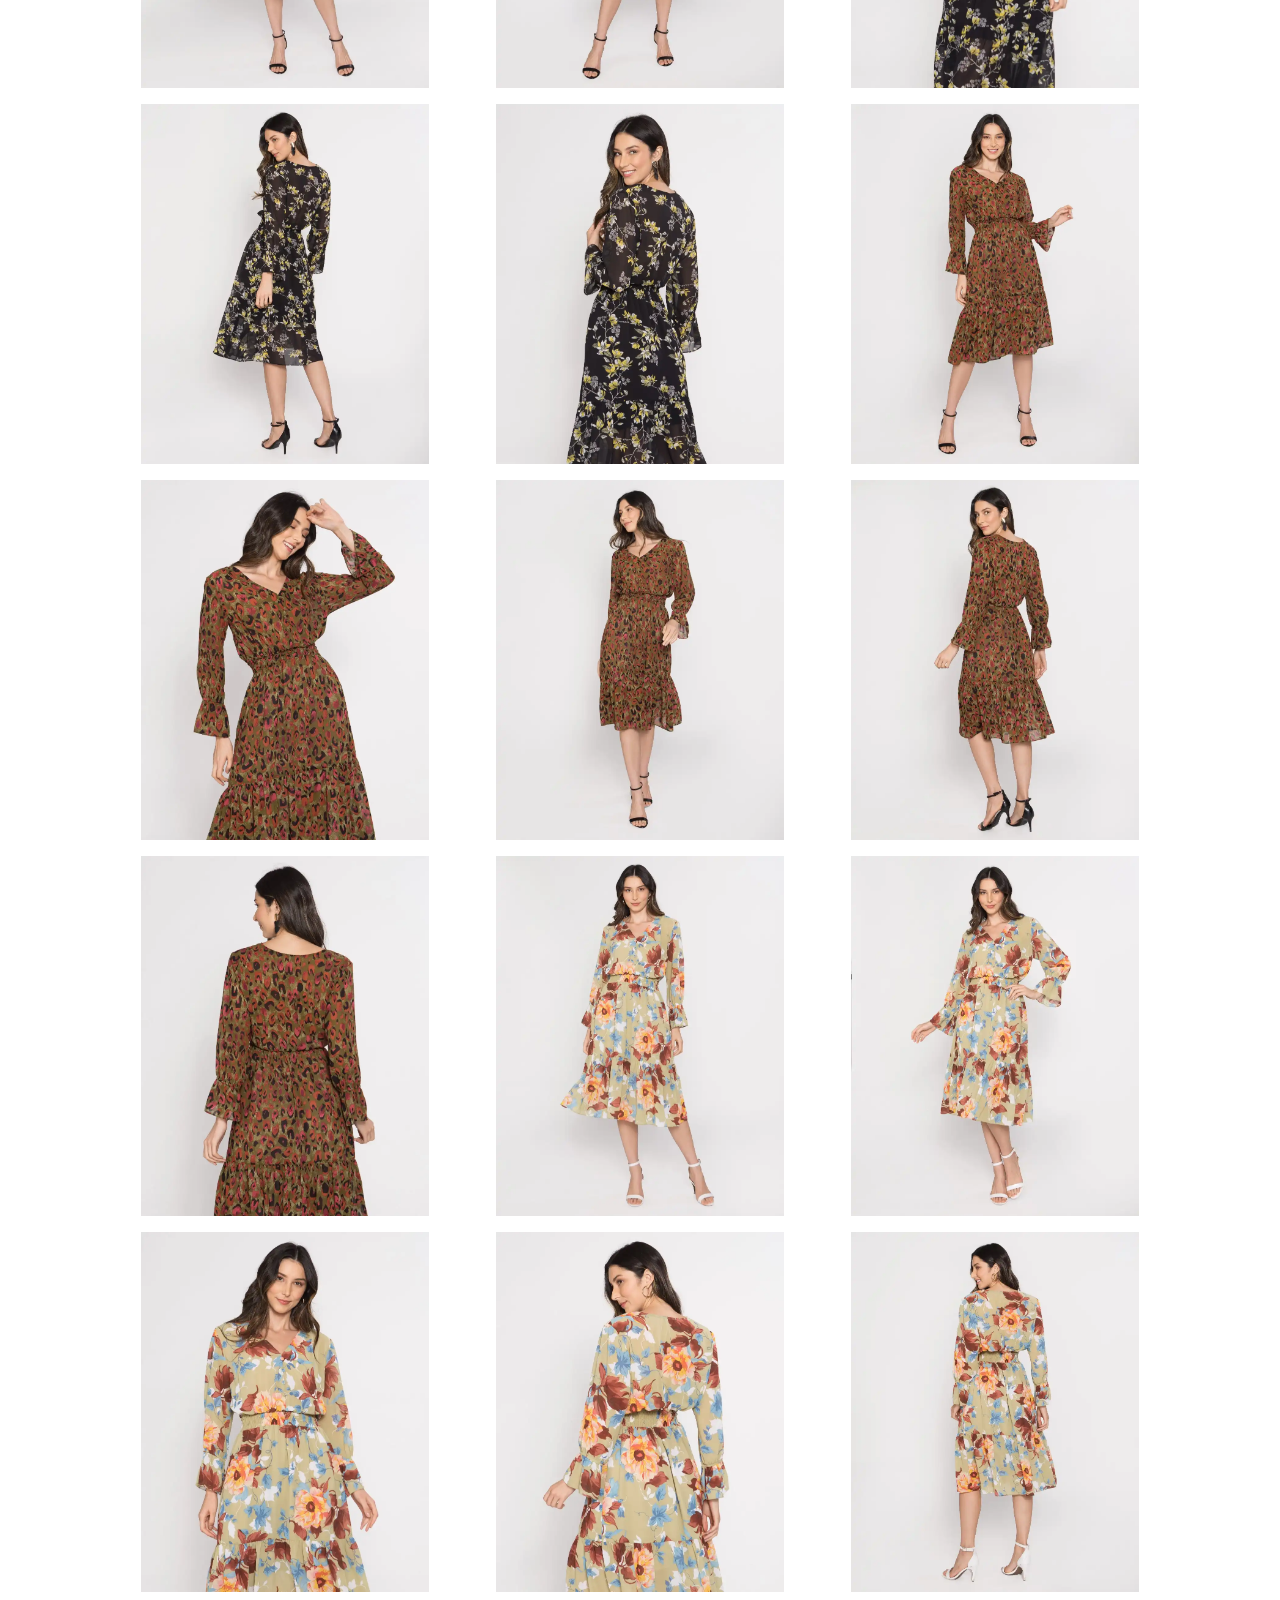
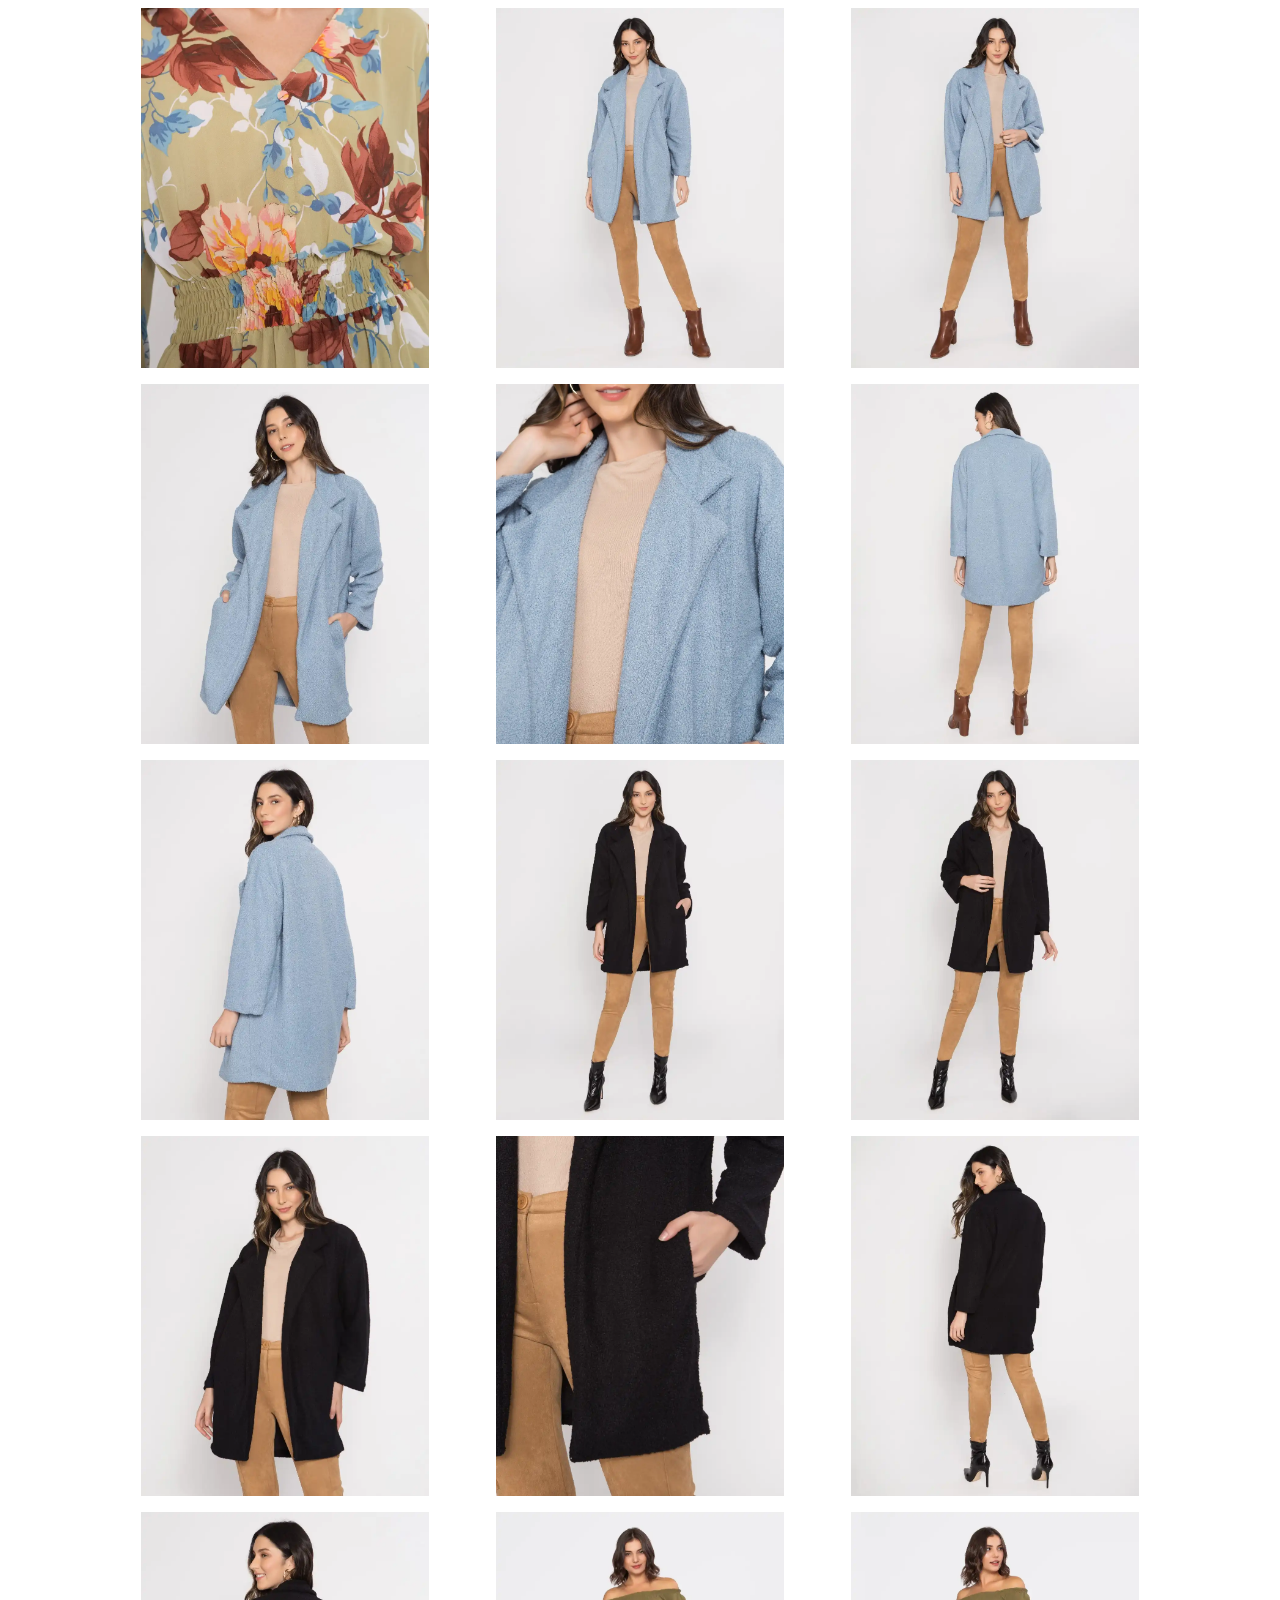
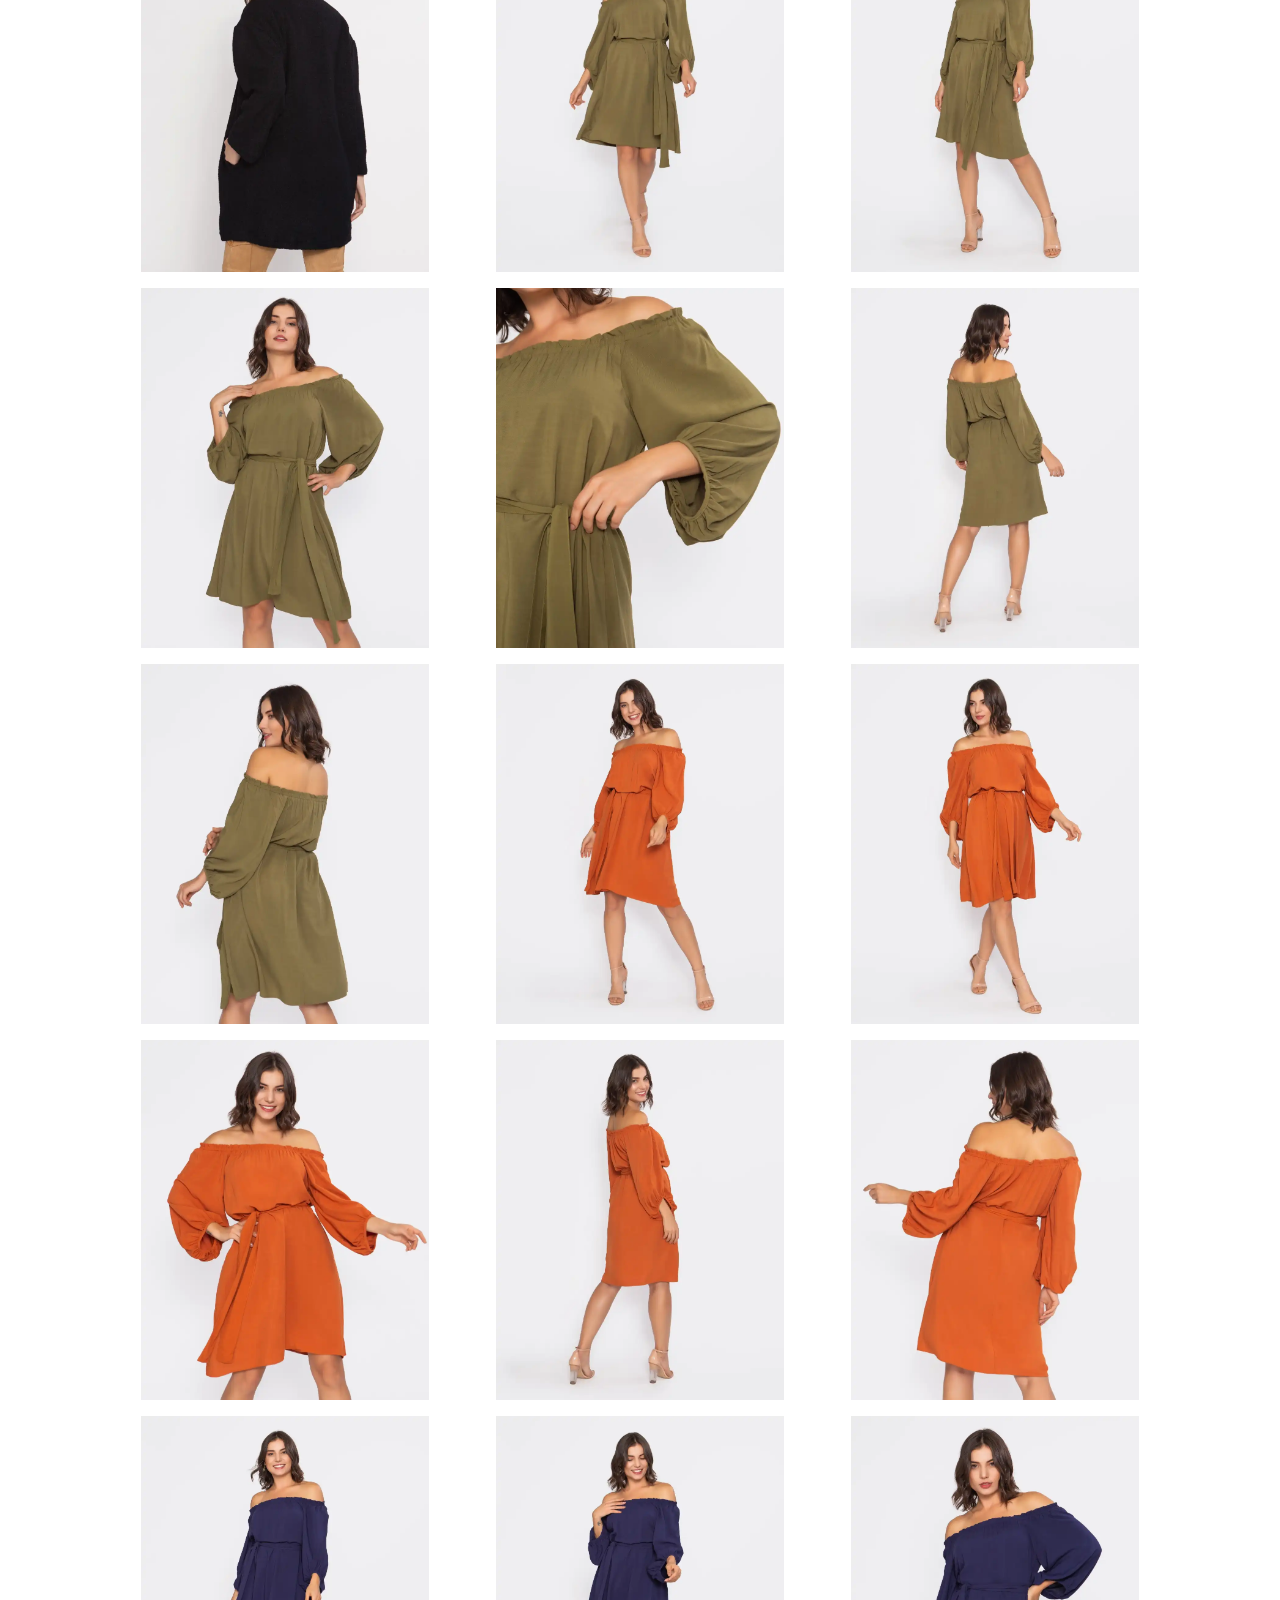
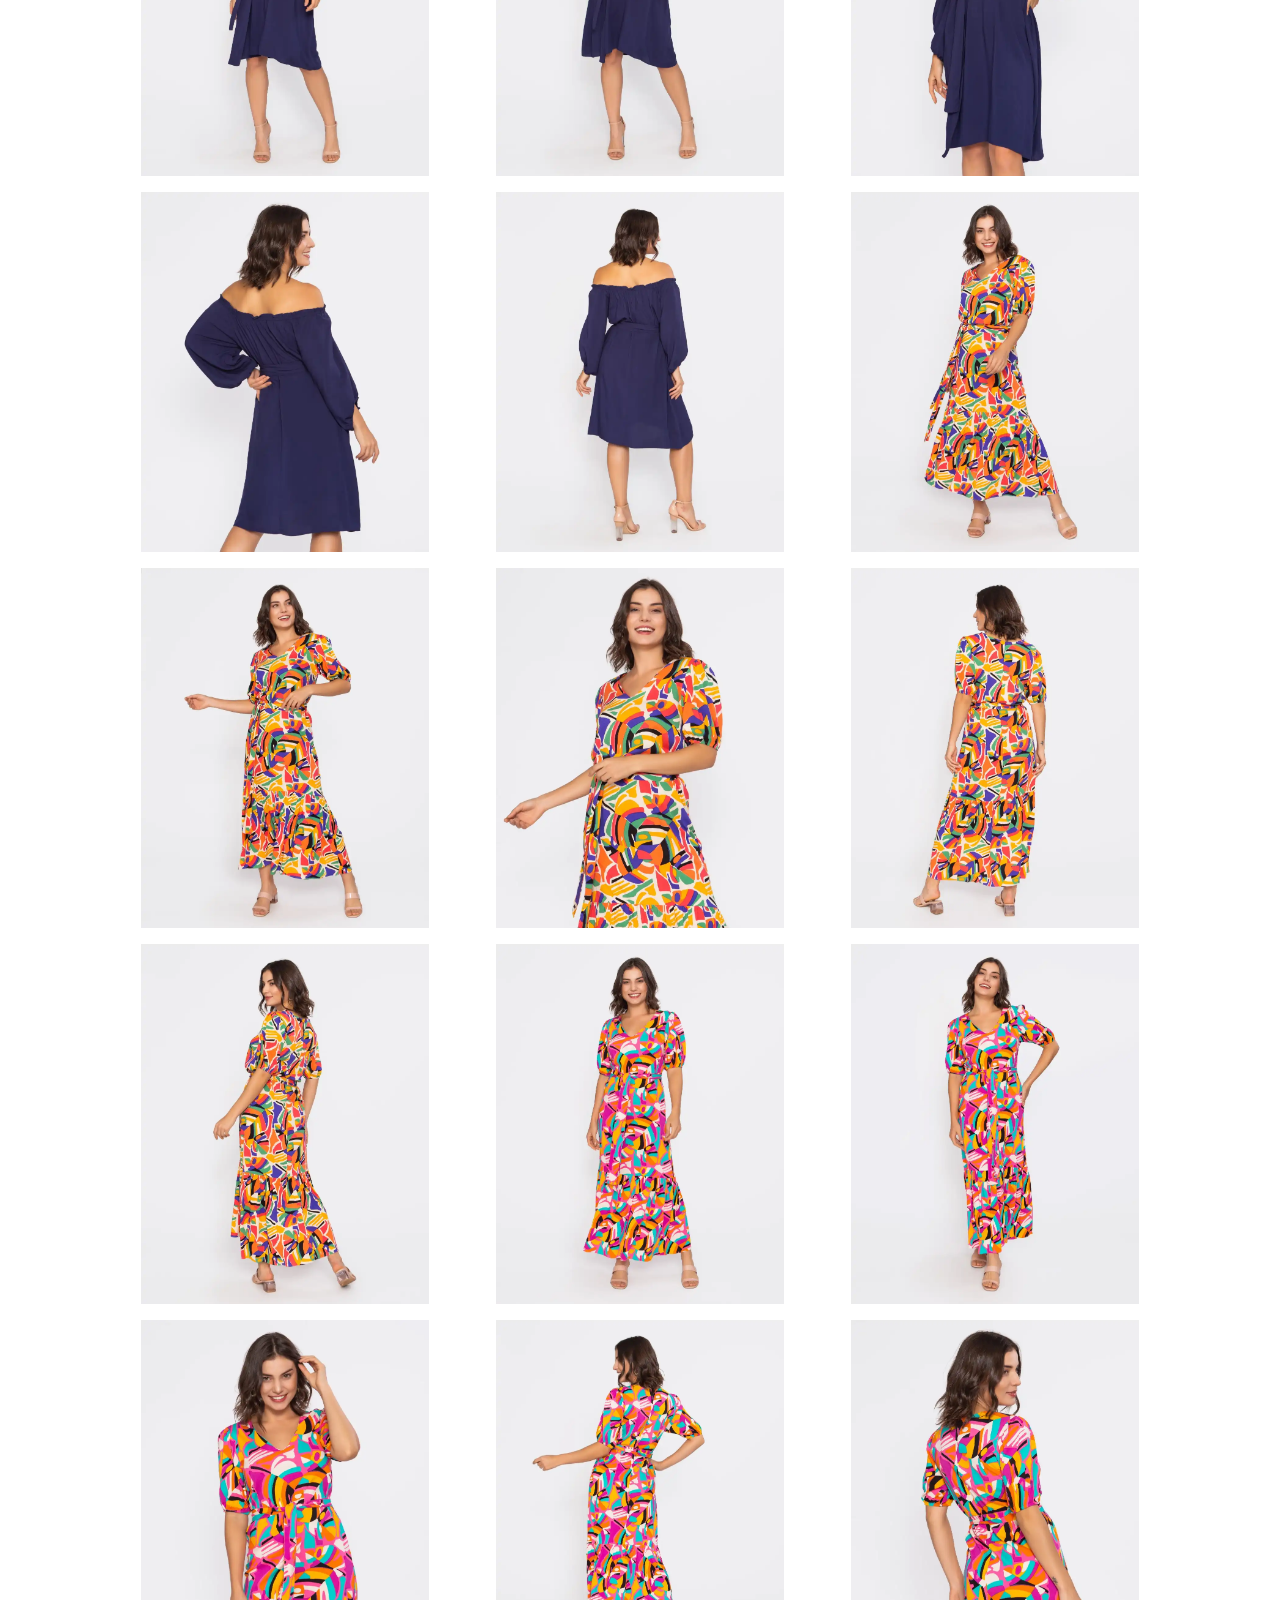
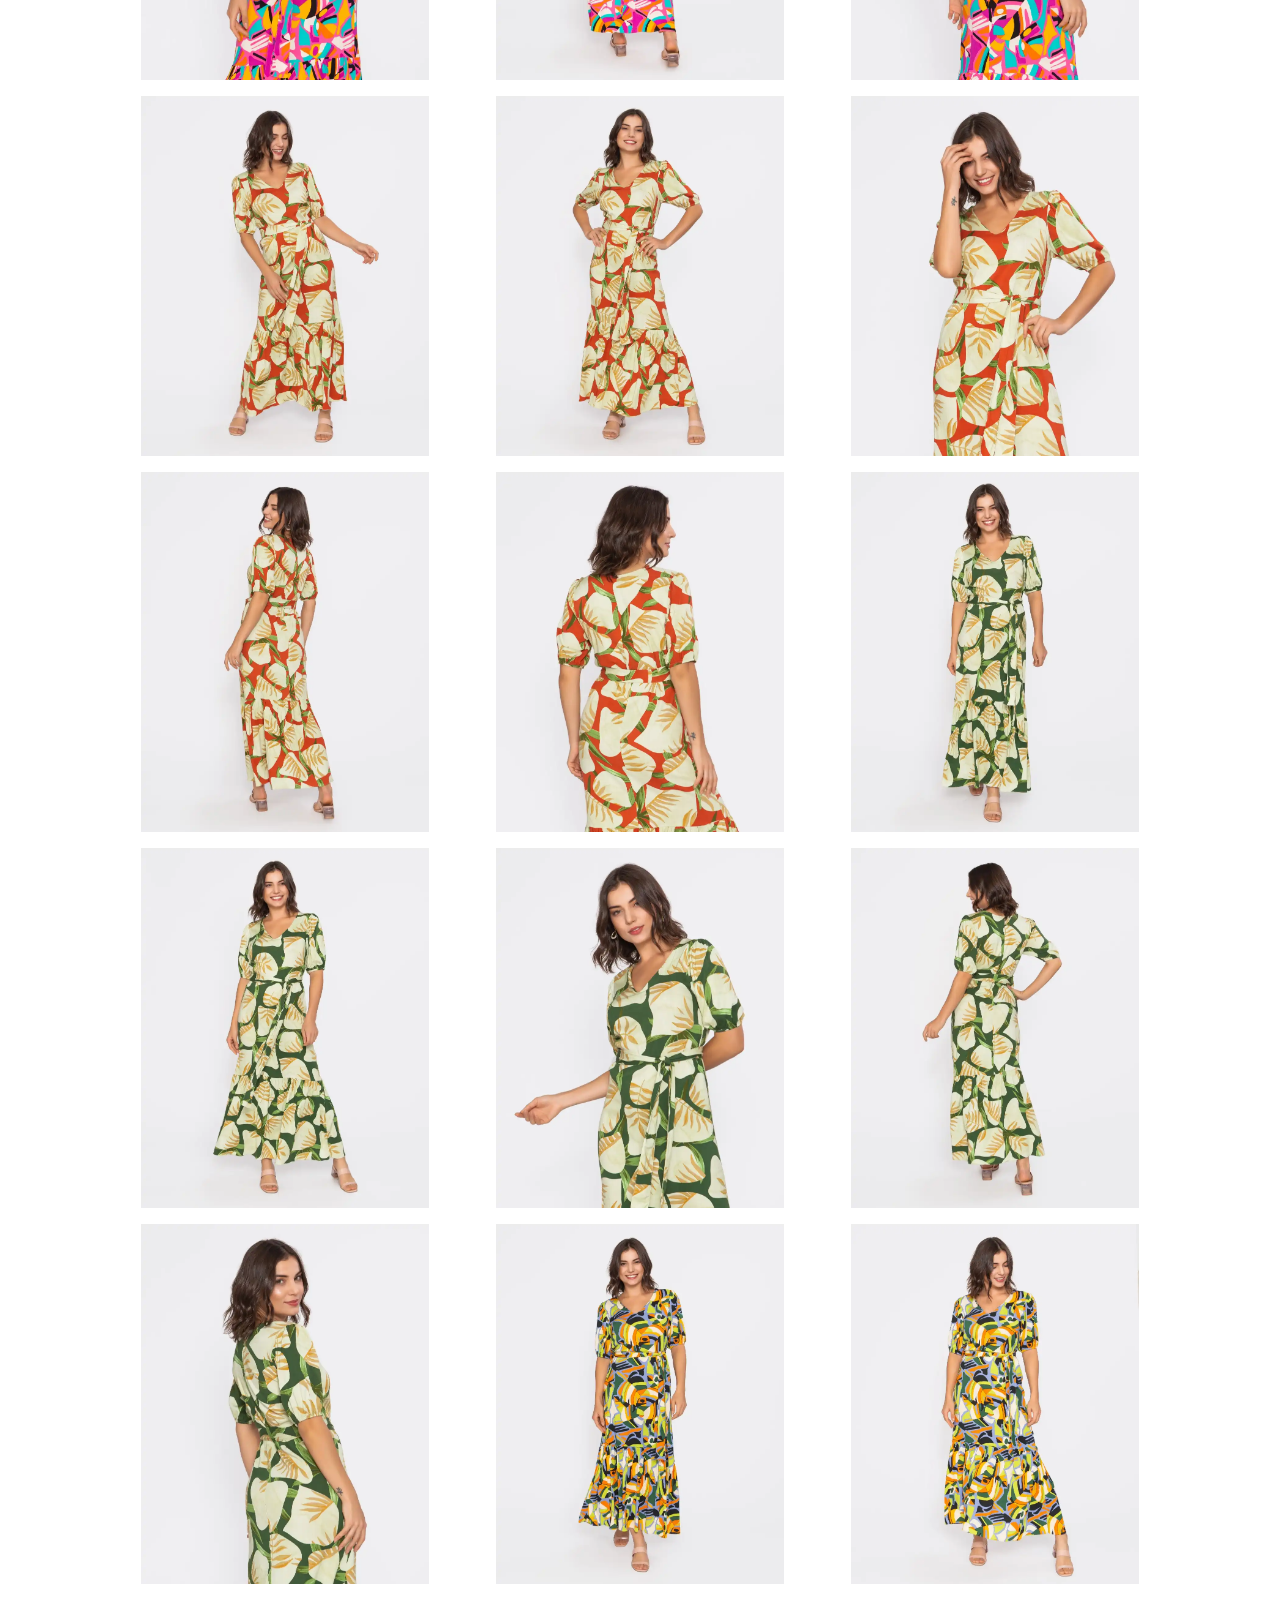
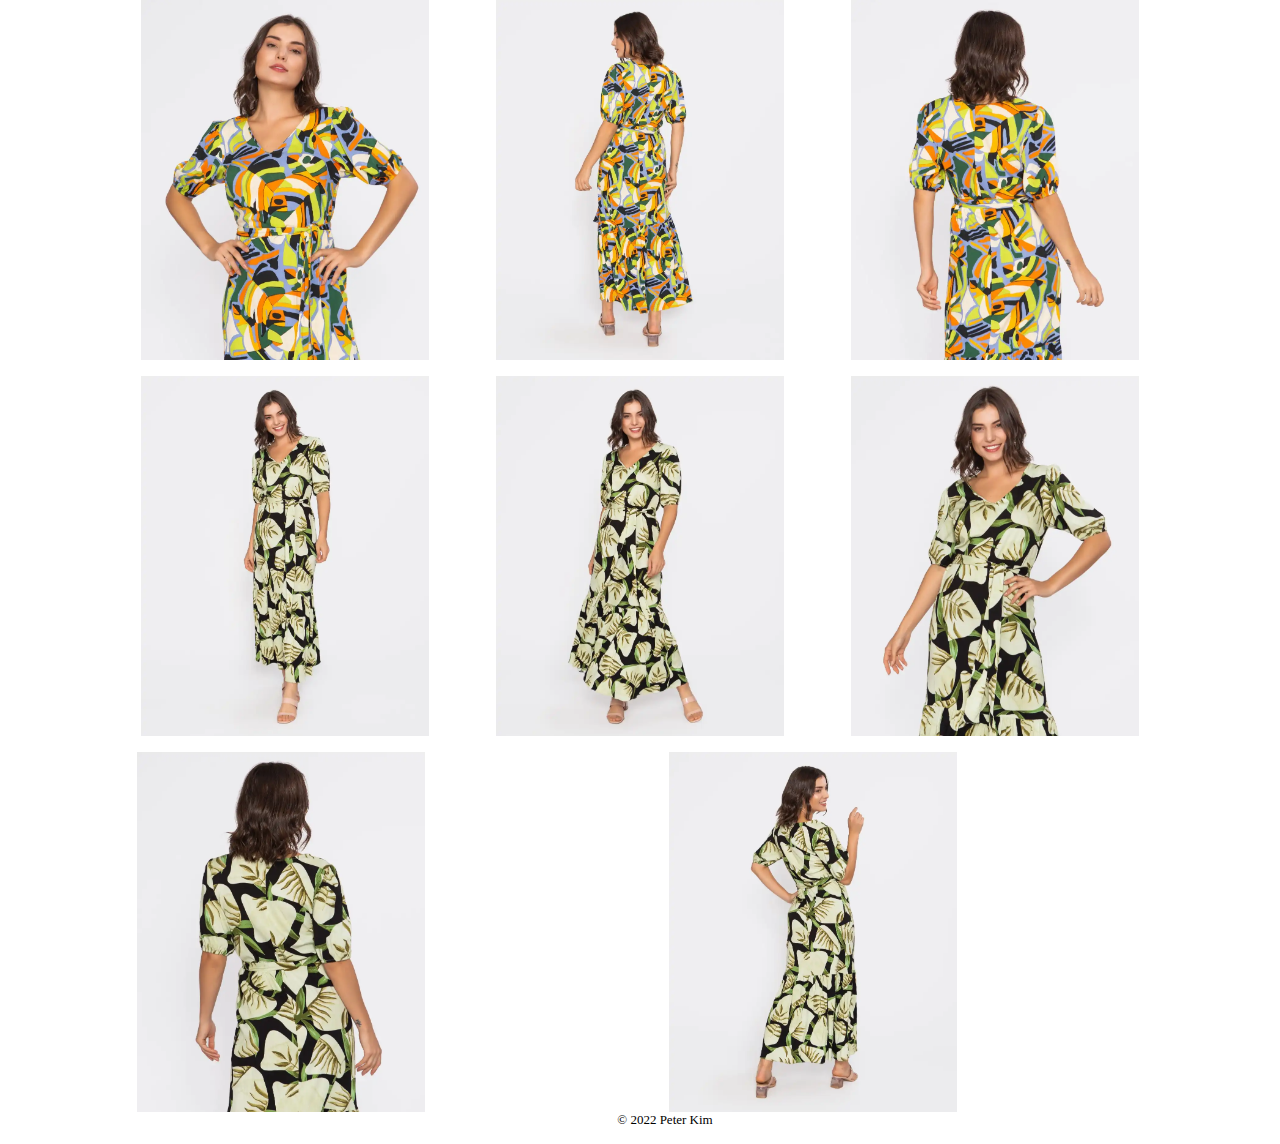
==== commit 4dc0139c: "whatsapp buttom added" ====
--- a/index.html
+++ b/index.html
@@ -21,6 +21,11 @@
   </head>
 
   <body>
+    <div class="whatsapp">
+      <a href="https://wa.me/5511942419476">
+        <img src="/assets/whatsapp.svg" alt="link para whatsapp da milvest">
+      </a>
+    </div>
     <div class="desktop">
       <div class="row">
         <h1 class="titulo-principal">Milvest</h1>
@@ -37,101 +42,736 @@
       <h2 id="subtitulo">Criamos, Produzimos e Vendemos em Atacado</h2>
       <div class="row">
         <ul id="gal">
-          <li><a href='/assets/webp/1.webp'><img src='assets/webp/1.webp' alt='image da galeria'></a></li>
-<li><a href='/assets/webp/2.webp'><img src='assets/webp/2.webp' alt='image da galeria'></a></li>
-<li><a href='/assets/webp/3.webp'><img src='assets/webp/3.webp' alt='image da galeria'></a></li>
-<li><a href='/assets/webp/4.webp'><img src='assets/webp/4.webp' alt='image da galeria'></a></li>
-<li><a href='/assets/webp/5.webp'><img src='assets/webp/5.webp' alt='image da galeria'></a></li>
-<li><a href='/assets/webp/6.webp'><img src='assets/webp/6.webp' alt='image da galeria'></a></li>
-<li><a href='/assets/webp/7.webp'><img src='assets/webp/7.webp' alt='image da galeria'></a></li>
-<li><a href='/assets/webp/8.webp'><img src='assets/webp/8.webp' alt='image da galeria'></a></li>
-<li><a href='/assets/webp/9.webp'><img src='assets/webp/9.webp' alt='image da galeria'></a></li>
-<li><a href='/assets/webp/10.webp'><img src='assets/webp/10.webp' alt='image da galeria'></a></li>
-<li><a href='/assets/webp/11.webp'><img loading='lazy' src='assets/webp/11.webp' alt='image da galeria'></a></li>
-<li><a href='/assets/webp/12.webp'><img loading='lazy' src='assets/webp/12.webp' alt='image da galeria'></a></li>
-<li><a href='/assets/webp/13.webp'><img loading='lazy' src='assets/webp/13.webp' alt='image da galeria'></a></li>
-<li><a href='/assets/webp/14.webp'><img loading='lazy' src='assets/webp/14.webp' alt='image da galeria'></a></li>
-<li><a href='/assets/webp/15.webp'><img loading='lazy' src='assets/webp/15.webp' alt='image da galeria'></a></li>
-<li><a href='/assets/webp/16.webp'><img loading='lazy' src='assets/webp/16.webp' alt='image da galeria'></a></li>
-<li><a href='/assets/webp/17.webp'><img loading='lazy' src='assets/webp/17.webp' alt='image da galeria'></a></li>
-<li><a href='/assets/webp/18.webp'><img loading='lazy' src='assets/webp/18.webp' alt='image da galeria'></a></li>
-<li><a href='/assets/webp/19.webp'><img loading='lazy' src='assets/webp/19.webp' alt='image da galeria'></a></li>
-<li><a href='/assets/webp/20.webp'><img loading='lazy' src='assets/webp/20.webp' alt='image da galeria'></a></li>
-<li><a href='/assets/webp/21.webp'><img loading='lazy' src='assets/webp/21.webp' alt='image da galeria'></a></li>
-<li><a href='/assets/webp/22.webp'><img loading='lazy' src='assets/webp/22.webp' alt='image da galeria'></a></li>
-<li><a href='/assets/webp/23.webp'><img loading='lazy' src='assets/webp/23.webp' alt='image da galeria'></a></li>
-<li><a href='/assets/webp/24.webp'><img loading='lazy' src='assets/webp/24.webp' alt='image da galeria'></a></li>
-<li><a href='/assets/webp/25.webp'><img loading='lazy' src='assets/webp/25.webp' alt='image da galeria'></a></li>
-<li><a href='/assets/webp/26.webp'><img loading='lazy' src='assets/webp/26.webp' alt='image da galeria'></a></li>
-<li><a href='/assets/webp/27.webp'><img loading='lazy' src='assets/webp/27.webp' alt='image da galeria'></a></li>
-<li><a href='/assets/webp/28.webp'><img loading='lazy' src='assets/webp/28.webp' alt='image da galeria'></a></li>
-<li><a href='/assets/webp/29.webp'><img loading='lazy' src='assets/webp/29.webp' alt='image da galeria'></a></li>
-<li><a href='/assets/webp/30.webp'><img loading='lazy' src='assets/webp/30.webp' alt='image da galeria'></a></li>
-<li><a href='/assets/webp/31.webp'><img loading='lazy' src='assets/webp/31.webp' alt='image da galeria'></a></li>
-<li><a href='/assets/webp/32.webp'><img loading='lazy' src='assets/webp/32.webp' alt='image da galeria'></a></li>
-<li><a href='/assets/webp/33.webp'><img loading='lazy' src='assets/webp/33.webp' alt='image da galeria'></a></li>
-<li><a href='/assets/webp/34.webp'><img loading='lazy' src='assets/webp/34.webp' alt='image da galeria'></a></li>
-<li><a href='/assets/webp/35.webp'><img loading='lazy' src='assets/webp/35.webp' alt='image da galeria'></a></li>
-<li><a href='/assets/webp/36.webp'><img loading='lazy' src='assets/webp/36.webp' alt='image da galeria'></a></li>
-<li><a href='/assets/webp/37.webp'><img loading='lazy' src='assets/webp/37.webp' alt='image da galeria'></a></li>
-<li><a href='/assets/webp/38.webp'><img loading='lazy' src='assets/webp/38.webp' alt='image da galeria'></a></li>
-<li><a href='/assets/webp/39.webp'><img loading='lazy' src='assets/webp/39.webp' alt='image da galeria'></a></li>
-<li><a href='/assets/webp/40.webp'><img loading='lazy' src='assets/webp/40.webp' alt='image da galeria'></a></li>
-<li><a href='/assets/webp/41.webp'><img loading='lazy' src='assets/webp/41.webp' alt='image da galeria'></a></li>
-<li><a href='/assets/webp/42.webp'><img loading='lazy' src='assets/webp/42.webp' alt='image da galeria'></a></li>
-<li><a href='/assets/webp/43.webp'><img loading='lazy' src='assets/webp/43.webp' alt='image da galeria'></a></li>
-<li><a href='/assets/webp/44.webp'><img loading='lazy' src='assets/webp/44.webp' alt='image da galeria'></a></li>
-<li><a href='/assets/webp/45.webp'><img loading='lazy' src='assets/webp/45.webp' alt='image da galeria'></a></li>
-<li><a href='/assets/webp/46.webp'><img loading='lazy' src='assets/webp/46.webp' alt='image da galeria'></a></li>
-<li><a href='/assets/webp/47.webp'><img loading='lazy' src='assets/webp/47.webp' alt='image da galeria'></a></li>
-<li><a href='/assets/webp/48.webp'><img loading='lazy' src='assets/webp/48.webp' alt='image da galeria'></a></li>
-<li><a href='/assets/webp/49.webp'><img loading='lazy' src='assets/webp/49.webp' alt='image da galeria'></a></li>
-<li><a href='/assets/webp/50.webp'><img loading='lazy' src='assets/webp/50.webp' alt='image da galeria'></a></li>
-<li><a href='/assets/webp/51.webp'><img loading='lazy' src='assets/webp/51.webp' alt='image da galeria'></a></li>
-<li><a href='/assets/webp/52.webp'><img loading='lazy' src='assets/webp/52.webp' alt='image da galeria'></a></li>
-<li><a href='/assets/webp/53.webp'><img loading='lazy' src='assets/webp/53.webp' alt='image da galeria'></a></li>
-<li><a href='/assets/webp/54.webp'><img loading='lazy' src='assets/webp/54.webp' alt='image da galeria'></a></li>
-<li><a href='/assets/webp/55.webp'><img loading='lazy' src='assets/webp/55.webp' alt='image da galeria'></a></li>
-<li><a href='/assets/webp/56.webp'><img loading='lazy' src='assets/webp/56.webp' alt='image da galeria'></a></li>
-<li><a href='/assets/webp/57.webp'><img loading='lazy' src='assets/webp/57.webp' alt='image da galeria'></a></li>
-<li><a href='/assets/webp/58.webp'><img loading='lazy' src='assets/webp/58.webp' alt='image da galeria'></a></li>
-<li><a href='/assets/webp/59.webp'><img loading='lazy' src='assets/webp/59.webp' alt='image da galeria'></a></li>
-<li><a href='/assets/webp/60.webp'><img loading='lazy' src='assets/webp/60.webp' alt='image da galeria'></a></li>
-<li><a href='/assets/webp/61.webp'><img loading='lazy' src='assets/webp/61.webp' alt='image da galeria'></a></li>
-<li><a href='/assets/webp/62.webp'><img loading='lazy' src='assets/webp/62.webp' alt='image da galeria'></a></li>
-<li><a href='/assets/webp/63.webp'><img loading='lazy' src='assets/webp/63.webp' alt='image da galeria'></a></li>
-<li><a href='/assets/webp/64.webp'><img loading='lazy' src='assets/webp/64.webp' alt='image da galeria'></a></li>
-<li><a href='/assets/webp/65.webp'><img loading='lazy' src='assets/webp/65.webp' alt='image da galeria'></a></li>
-<li><a href='/assets/webp/66.webp'><img loading='lazy' src='assets/webp/66.webp' alt='image da galeria'></a></li>
-<li><a href='/assets/webp/67.webp'><img loading='lazy' src='assets/webp/67.webp' alt='image da galeria'></a></li>
-<li><a href='/assets/webp/68.webp'><img loading='lazy' src='assets/webp/68.webp' alt='image da galeria'></a></li>
-<li><a href='/assets/webp/69.webp'><img loading='lazy' src='assets/webp/69.webp' alt='image da galeria'></a></li>
-<li><a href='/assets/webp/70.webp'><img loading='lazy' src='assets/webp/70.webp' alt='image da galeria'></a></li>
-<li><a href='/assets/webp/71.webp'><img loading='lazy' src='assets/webp/71.webp' alt='image da galeria'></a></li>
-<li><a href='/assets/webp/72.webp'><img loading='lazy' src='assets/webp/72.webp' alt='image da galeria'></a></li>
-<li><a href='/assets/webp/73.webp'><img loading='lazy' src='assets/webp/73.webp' alt='image da galeria'></a></li>
-<li><a href='/assets/webp/74.webp'><img loading='lazy' src='assets/webp/74.webp' alt='image da galeria'></a></li>
-<li><a href='/assets/webp/75.webp'><img loading='lazy' src='assets/webp/75.webp' alt='image da galeria'></a></li>
-<li><a href='/assets/webp/76.webp'><img loading='lazy' src='assets/webp/76.webp' alt='image da galeria'></a></li>
-<li><a href='/assets/webp/77.webp'><img loading='lazy' src='assets/webp/77.webp' alt='image da galeria'></a></li>
-<li><a href='/assets/webp/78.webp'><img loading='lazy' src='assets/webp/78.webp' alt='image da galeria'></a></li>
-<li><a href='/assets/webp/79.webp'><img loading='lazy' src='assets/webp/79.webp' alt='image da galeria'></a></li>
-<li><a href='/assets/webp/80.webp'><img loading='lazy' src='assets/webp/80.webp' alt='image da galeria'></a></li>
-<li><a href='/assets/webp/81.webp'><img loading='lazy' src='assets/webp/81.webp' alt='image da galeria'></a></li>
-<li><a href='/assets/webp/82.webp'><img loading='lazy' src='assets/webp/82.webp' alt='image da galeria'></a></li>
-<li><a href='/assets/webp/83.webp'><img loading='lazy' src='assets/webp/83.webp' alt='image da galeria'></a></li>
-<li><a href='/assets/webp/84.webp'><img loading='lazy' src='assets/webp/84.webp' alt='image da galeria'></a></li>
-<li><a href='/assets/webp/85.webp'><img loading='lazy' src='assets/webp/85.webp' alt='image da galeria'></a></li>
-<li><a href='/assets/webp/86.webp'><img loading='lazy' src='assets/webp/86.webp' alt='image da galeria'></a></li>
-<li><a href='/assets/webp/87.webp'><img loading='lazy' src='assets/webp/87.webp' alt='image da galeria'></a></li>
-<li><a href='/assets/webp/88.webp'><img loading='lazy' src='assets/webp/88.webp' alt='image da galeria'></a></li>
-<li><a href='/assets/webp/89.webp'><img loading='lazy' src='assets/webp/89.webp' alt='image da galeria'></a></li>
-<li><a href='/assets/webp/90.webp'><img loading='lazy' src='assets/webp/90.webp' alt='image da galeria'></a></li>
-<li><a href='/assets/webp/91.webp'><img loading='lazy' src='assets/webp/91.webp' alt='image da galeria'></a></li>
-<li><a href='/assets/webp/92.webp'><img loading='lazy' src='assets/webp/92.webp' alt='image da galeria'></a></li>
-<li><a href='/assets/webp/93.webp'><img loading='lazy' src='assets/webp/93.webp' alt='image da galeria'></a></li>
-<li><a href='/assets/webp/94.webp'><img loading='lazy' src='assets/webp/94.webp' alt='image da galeria'></a></li>
-<li><a href='/assets/webp/95.webp'><img loading='lazy' src='assets/webp/95.webp' alt='image da galeria'></a></li>
+          <li>
+            <a href="/assets/webp/1.webp"
+              ><img src="assets/webp/1.webp" alt="image da galeria"
+            /></a>
+          </li>
+          <li>
+            <a href="/assets/webp/2.webp"
+              ><img src="assets/webp/2.webp" alt="image da galeria"
+            /></a>
+          </li>
+          <li>
+            <a href="/assets/webp/3.webp"
+              ><img src="assets/webp/3.webp" alt="image da galeria"
+            /></a>
+          </li>
+          <li>
+            <a href="/assets/webp/4.webp"
+              ><img src="assets/webp/4.webp" alt="image da galeria"
+            /></a>
+          </li>
+          <li>
+            <a href="/assets/webp/5.webp"
+              ><img src="assets/webp/5.webp" alt="image da galeria"
+            /></a>
+          </li>
+          <li>
+            <a href="/assets/webp/6.webp"
+              ><img src="assets/webp/6.webp" alt="image da galeria"
+            /></a>
+          </li>
+          <li>
+            <a href="/assets/webp/7.webp"
+              ><img src="assets/webp/7.webp" alt="image da galeria"
+            /></a>
+          </li>
+          <li>
+            <a href="/assets/webp/8.webp"
+              ><img src="assets/webp/8.webp" alt="image da galeria"
+            /></a>
+          </li>
+          <li>
+            <a href="/assets/webp/9.webp"
+              ><img src="assets/webp/9.webp" alt="image da galeria"
+            /></a>
+          </li>
+          <li>
+            <a href="/assets/webp/10.webp"
+              ><img src="assets/webp/10.webp" alt="image da galeria"
+            /></a>
+          </li>
+          <li>
+            <a href="/assets/webp/11.webp"
+              ><img
+                loading="lazy"
+                src="assets/webp/11.webp"
+                alt="image da galeria"
+            /></a>
+          </li>
+          <li>
+            <a href="/assets/webp/12.webp"
+              ><img
+                loading="lazy"
+                src="assets/webp/12.webp"
+                alt="image da galeria"
+            /></a>
+          </li>
+          <li>
+            <a href="/assets/webp/13.webp"
+              ><img
+                loading="lazy"
+                src="assets/webp/13.webp"
+                alt="image da galeria"
+            /></a>
+          </li>
+          <li>
+            <a href="/assets/webp/14.webp"
+              ><img
+                loading="lazy"
+                src="assets/webp/14.webp"
+                alt="image da galeria"
+            /></a>
+          </li>
+          <li>
+            <a href="/assets/webp/15.webp"
+              ><img
+                loading="lazy"
+                src="assets/webp/15.webp"
+                alt="image da galeria"
+            /></a>
+          </li>
+          <li>
+            <a href="/assets/webp/16.webp"
+              ><img
+                loading="lazy"
+                src="assets/webp/16.webp"
+                alt="image da galeria"
+            /></a>
+          </li>
+          <li>
+            <a href="/assets/webp/17.webp"
+              ><img
+                loading="lazy"
+                src="assets/webp/17.webp"
+                alt="image da galeria"
+            /></a>
+          </li>
+          <li>
+            <a href="/assets/webp/18.webp"
+              ><img
+                loading="lazy"
+                src="assets/webp/18.webp"
+                alt="image da galeria"
+            /></a>
+          </li>
+          <li>
+            <a href="/assets/webp/19.webp"
+              ><img
+                loading="lazy"
+                src="assets/webp/19.webp"
+                alt="image da galeria"
+            /></a>
+          </li>
+          <li>
+            <a href="/assets/webp/20.webp"
+              ><img
+                loading="lazy"
+                src="assets/webp/20.webp"
+                alt="image da galeria"
+            /></a>
+          </li>
+          <li>
+            <a href="/assets/webp/21.webp"
+              ><img
+                loading="lazy"
+                src="assets/webp/21.webp"
+                alt="image da galeria"
+            /></a>
+          </li>
+          <li>
+            <a href="/assets/webp/22.webp"
+              ><img
+                loading="lazy"
+                src="assets/webp/22.webp"
+                alt="image da galeria"
+            /></a>
+          </li>
+          <li>
+            <a href="/assets/webp/23.webp"
+              ><img
+                loading="lazy"
+                src="assets/webp/23.webp"
+                alt="image da galeria"
+            /></a>
+          </li>
+          <li>
+            <a href="/assets/webp/24.webp"
+              ><img
+                loading="lazy"
+                src="assets/webp/24.webp"
+                alt="image da galeria"
+            /></a>
+          </li>
+          <li>
+            <a href="/assets/webp/25.webp"
+              ><img
+                loading="lazy"
+                src="assets/webp/25.webp"
+                alt="image da galeria"
+            /></a>
+          </li>
+          <li>
+            <a href="/assets/webp/26.webp"
+              ><img
+                loading="lazy"
+                src="assets/webp/26.webp"
+                alt="image da galeria"
+            /></a>
+          </li>
+          <li>
+            <a href="/assets/webp/27.webp"
+              ><img
+                loading="lazy"
+                src="assets/webp/27.webp"
+                alt="image da galeria"
+            /></a>
+          </li>
+          <li>
+            <a href="/assets/webp/28.webp"
+              ><img
+                loading="lazy"
+                src="assets/webp/28.webp"
+                alt="image da galeria"
+            /></a>
+          </li>
+          <li>
+            <a href="/assets/webp/29.webp"
+              ><img
+                loading="lazy"
+                src="assets/webp/29.webp"
+                alt="image da galeria"
+            /></a>
+          </li>
+          <li>
+            <a href="/assets/webp/30.webp"
+              ><img
+                loading="lazy"
+                src="assets/webp/30.webp"
+                alt="image da galeria"
+            /></a>
+          </li>
+          <li>
+            <a href="/assets/webp/31.webp"
+              ><img
+                loading="lazy"
+                src="assets/webp/31.webp"
+                alt="image da galeria"
+            /></a>
+          </li>
+          <li>
+            <a href="/assets/webp/32.webp"
+              ><img
+                loading="lazy"
+                src="assets/webp/32.webp"
+                alt="image da galeria"
+            /></a>
+          </li>
+          <li>
+            <a href="/assets/webp/33.webp"
+              ><img
+                loading="lazy"
+                src="assets/webp/33.webp"
+                alt="image da galeria"
+            /></a>
+          </li>
+          <li>
+            <a href="/assets/webp/34.webp"
+              ><img
+                loading="lazy"
+                src="assets/webp/34.webp"
+                alt="image da galeria"
+            /></a>
+          </li>
+          <li>
+            <a href="/assets/webp/35.webp"
+              ><img
+                loading="lazy"
+                src="assets/webp/35.webp"
+                alt="image da galeria"
+            /></a>
+          </li>
+          <li>
+            <a href="/assets/webp/36.webp"
+              ><img
+                loading="lazy"
+                src="assets/webp/36.webp"
+                alt="image da galeria"
+            /></a>
+          </li>
+          <li>
+            <a href="/assets/webp/37.webp"
+              ><img
+                loading="lazy"
+                src="assets/webp/37.webp"
+                alt="image da galeria"
+            /></a>
+          </li>
+          <li>
+            <a href="/assets/webp/38.webp"
+              ><img
+                loading="lazy"
+                src="assets/webp/38.webp"
+                alt="image da galeria"
+            /></a>
+          </li>
+          <li>
+            <a href="/assets/webp/39.webp"
+              ><img
+                loading="lazy"
+                src="assets/webp/39.webp"
+                alt="image da galeria"
+            /></a>
+          </li>
+          <li>
+            <a href="/assets/webp/40.webp"
+              ><img
+                loading="lazy"
+                src="assets/webp/40.webp"
+                alt="image da galeria"
+            /></a>
+          </li>
+          <li>
+            <a href="/assets/webp/41.webp"
+              ><img
+                loading="lazy"
+                src="assets/webp/41.webp"
+                alt="image da galeria"
+            /></a>
+          </li>
+          <li>
+            <a href="/assets/webp/42.webp"
+              ><img
+                loading="lazy"
+                src="assets/webp/42.webp"
+                alt="image da galeria"
+            /></a>
+          </li>
+          <li>
+            <a href="/assets/webp/43.webp"
+              ><img
+                loading="lazy"
+                src="assets/webp/43.webp"
+                alt="image da galeria"
+            /></a>
+          </li>
+          <li>
+            <a href="/assets/webp/44.webp"
+              ><img
+                loading="lazy"
+                src="assets/webp/44.webp"
+                alt="image da galeria"
+            /></a>
+          </li>
+          <li>
+            <a href="/assets/webp/45.webp"
+              ><img
+                loading="lazy"
+                src="assets/webp/45.webp"
+                alt="image da galeria"
+            /></a>
+          </li>
+          <li>
+            <a href="/assets/webp/46.webp"
+              ><img
+                loading="lazy"
+                src="assets/webp/46.webp"
+                alt="image da galeria"
+            /></a>
+          </li>
+          <li>
+            <a href="/assets/webp/47.webp"
+              ><img
+                loading="lazy"
+                src="assets/webp/47.webp"
+                alt="image da galeria"
+            /></a>
+          </li>
+          <li>
+            <a href="/assets/webp/48.webp"
+              ><img
+                loading="lazy"
+                src="assets/webp/48.webp"
+                alt="image da galeria"
+            /></a>
+          </li>
+          <li>
+            <a href="/assets/webp/49.webp"
+              ><img
+                loading="lazy"
+                src="assets/webp/49.webp"
+                alt="image da galeria"
+            /></a>
+          </li>
+          <li>
+            <a href="/assets/webp/50.webp"
+              ><img
+                loading="lazy"
+                src="assets/webp/50.webp"
+                alt="image da galeria"
+            /></a>
+          </li>
+          <li>
+            <a href="/assets/webp/51.webp"
+              ><img
+                loading="lazy"
+                src="assets/webp/51.webp"
+                alt="image da galeria"
+            /></a>
+          </li>
+          <li>
+            <a href="/assets/webp/52.webp"
+              ><img
+                loading="lazy"
+                src="assets/webp/52.webp"
+                alt="image da galeria"
+            /></a>
+          </li>
+          <li>
+            <a href="/assets/webp/53.webp"
+              ><img
+                loading="lazy"
+                src="assets/webp/53.webp"
+                alt="image da galeria"
+            /></a>
+          </li>
+          <li>
+            <a href="/assets/webp/54.webp"
+              ><img
+                loading="lazy"
+                src="assets/webp/54.webp"
+                alt="image da galeria"
+            /></a>
+          </li>
+          <li>
+            <a href="/assets/webp/55.webp"
+              ><img
+                loading="lazy"
+                src="assets/webp/55.webp"
+                alt="image da galeria"
+            /></a>
+          </li>
+          <li>
+            <a href="/assets/webp/56.webp"
+              ><img
+                loading="lazy"
+                src="assets/webp/56.webp"
+                alt="image da galeria"
+            /></a>
+          </li>
+          <li>
+            <a href="/assets/webp/57.webp"
+              ><img
+                loading="lazy"
+                src="assets/webp/57.webp"
+                alt="image da galeria"
+            /></a>
+          </li>
+          <li>
+            <a href="/assets/webp/58.webp"
+              ><img
+                loading="lazy"
+                src="assets/webp/58.webp"
+                alt="image da galeria"
+            /></a>
+          </li>
+          <li>
+            <a href="/assets/webp/59.webp"
+              ><img
+                loading="lazy"
+                src="assets/webp/59.webp"
+                alt="image da galeria"
+            /></a>
+          </li>
+          <li>
+            <a href="/assets/webp/60.webp"
+              ><img
+                loading="lazy"
+                src="assets/webp/60.webp"
+                alt="image da galeria"
+            /></a>
+          </li>
+          <li>
+            <a href="/assets/webp/61.webp"
+              ><img
+                loading="lazy"
+                src="assets/webp/61.webp"
+                alt="image da galeria"
+            /></a>
+          </li>
+          <li>
+            <a href="/assets/webp/62.webp"
+              ><img
+                loading="lazy"
+                src="assets/webp/62.webp"
+                alt="image da galeria"
+            /></a>
+          </li>
+          <li>
+            <a href="/assets/webp/63.webp"
+              ><img
+                loading="lazy"
+                src="assets/webp/63.webp"
+                alt="image da galeria"
+            /></a>
+          </li>
+          <li>
+            <a href="/assets/webp/64.webp"
+              ><img
+                loading="lazy"
+                src="assets/webp/64.webp"
+                alt="image da galeria"
+            /></a>
+          </li>
+          <li>
+            <a href="/assets/webp/65.webp"
+              ><img
+                loading="lazy"
+                src="assets/webp/65.webp"
+                alt="image da galeria"
+            /></a>
+          </li>
+          <li>
+            <a href="/assets/webp/66.webp"
+              ><img
+                loading="lazy"
+                src="assets/webp/66.webp"
+                alt="image da galeria"
+            /></a>
+          </li>
+          <li>
+            <a href="/assets/webp/67.webp"
+              ><img
+                loading="lazy"
+                src="assets/webp/67.webp"
+                alt="image da galeria"
+            /></a>
+          </li>
+          <li>
+            <a href="/assets/webp/68.webp"
+              ><img
+                loading="lazy"
+                src="assets/webp/68.webp"
+                alt="image da galeria"
+            /></a>
+          </li>
+          <li>
+            <a href="/assets/webp/69.webp"
+              ><img
+                loading="lazy"
+                src="assets/webp/69.webp"
+                alt="image da galeria"
+            /></a>
+          </li>
+          <li>
+            <a href="/assets/webp/70.webp"
+              ><img
+                loading="lazy"
+                src="assets/webp/70.webp"
+                alt="image da galeria"
+            /></a>
+          </li>
+          <li>
+            <a href="/assets/webp/71.webp"
+              ><img
+                loading="lazy"
+                src="assets/webp/71.webp"
+                alt="image da galeria"
+            /></a>
+          </li>
+          <li>
+            <a href="/assets/webp/72.webp"
+              ><img
+                loading="lazy"
+                src="assets/webp/72.webp"
+                alt="image da galeria"
+            /></a>
+          </li>
+          <li>
+            <a href="/assets/webp/73.webp"
+              ><img
+                loading="lazy"
+                src="assets/webp/73.webp"
+                alt="image da galeria"
+            /></a>
+          </li>
+          <li>
+            <a href="/assets/webp/74.webp"
+              ><img
+                loading="lazy"
+                src="assets/webp/74.webp"
+                alt="image da galeria"
+            /></a>
+          </li>
+          <li>
+            <a href="/assets/webp/75.webp"
+              ><img
+                loading="lazy"
+                src="assets/webp/75.webp"
+                alt="image da galeria"
+            /></a>
+          </li>
+          <li>
+            <a href="/assets/webp/76.webp"
+              ><img
+                loading="lazy"
+                src="assets/webp/76.webp"
+                alt="image da galeria"
+            /></a>
+          </li>
+          <li>
+            <a href="/assets/webp/77.webp"
+              ><img
+                loading="lazy"
+                src="assets/webp/77.webp"
+                alt="image da galeria"
+            /></a>
+          </li>
+          <li>
+            <a href="/assets/webp/78.webp"
+              ><img
+                loading="lazy"
+                src="assets/webp/78.webp"
+                alt="image da galeria"
+            /></a>
+          </li>
+          <li>
+            <a href="/assets/webp/79.webp"
+              ><img
+                loading="lazy"
+                src="assets/webp/79.webp"
+                alt="image da galeria"
+            /></a>
+          </li>
+          <li>
+            <a href="/assets/webp/80.webp"
+              ><img
+                loading="lazy"
+                src="assets/webp/80.webp"
+                alt="image da galeria"
+            /></a>
+          </li>
+          <li>
+            <a href="/assets/webp/81.webp"
+              ><img
+                loading="lazy"
+                src="assets/webp/81.webp"
+                alt="image da galeria"
+            /></a>
+          </li>
+          <li>
+            <a href="/assets/webp/82.webp"
+              ><img
+                loading="lazy"
+                src="assets/webp/82.webp"
+                alt="image da galeria"
+            /></a>
+          </li>
+          <li>
+            <a href="/assets/webp/83.webp"
+              ><img
+                loading="lazy"
+                src="assets/webp/83.webp"
+                alt="image da galeria"
+            /></a>
+          </li>
+          <li>
+            <a href="/assets/webp/84.webp"
+              ><img
+                loading="lazy"
+                src="assets/webp/84.webp"
+                alt="image da galeria"
+            /></a>
+          </li>
+          <li>
+            <a href="/assets/webp/85.webp"
+              ><img
+                loading="lazy"
+                src="assets/webp/85.webp"
+                alt="image da galeria"
+            /></a>
+          </li>
+          <li>
+            <a href="/assets/webp/86.webp"
+              ><img
+                loading="lazy"
+                src="assets/webp/86.webp"
+                alt="image da galeria"
+            /></a>
+          </li>
+          <li>
+            <a href="/assets/webp/87.webp"
+              ><img
+                loading="lazy"
+                src="assets/webp/87.webp"
+                alt="image da galeria"
+            /></a>
+          </li>
+          <li>
+            <a href="/assets/webp/88.webp"
+              ><img
+                loading="lazy"
+                src="assets/webp/88.webp"
+                alt="image da galeria"
+            /></a>
+          </li>
+          <li>
+            <a href="/assets/webp/89.webp"
+              ><img
+                loading="lazy"
+                src="assets/webp/89.webp"
+                alt="image da galeria"
+            /></a>
+          </li>
+          <li>
+            <a href="/assets/webp/90.webp"
+              ><img
+                loading="lazy"
+                src="assets/webp/90.webp"
+                alt="image da galeria"
+            /></a>
+          </li>
+          <li>
+            <a href="/assets/webp/91.webp"
+              ><img
+                loading="lazy"
+                src="assets/webp/91.webp"
+                alt="image da galeria"
+            /></a>
+          </li>
+          <li>
+            <a href="/assets/webp/92.webp"
+              ><img
+                loading="lazy"
+                src="assets/webp/92.webp"
+                alt="image da galeria"
+            /></a>
+          </li>
+          <li>
+            <a href="/assets/webp/93.webp"
+              ><img
+                loading="lazy"
+                src="assets/webp/93.webp"
+                alt="image da galeria"
+            /></a>
+          </li>
+          <li>
+            <a href="/assets/webp/94.webp"
+              ><img
+                loading="lazy"
+                src="assets/webp/94.webp"
+                alt="image da galeria"
+            /></a>
+          </li>
+          <li>
+            <a href="/assets/webp/95.webp"
+              ><img
+                loading="lazy"
+                src="assets/webp/95.webp"
+                alt="image da galeria"
+            /></a>
+          </li>
         </ul>
         <footer id="footer">
           <p>&copy; 2022 Peter Kim</p>
--- a/css/style.css
+++ b/css/style.css
@@ -9,6 +9,13 @@
 body {
   width: 100%;
   min-height: 100vh;
+}
+.whatsapp{
+  position: fixed;
+  right: 24px;
+  bottom: 16px;
+  z-index: 999;
+  width: 3vw;
 }
 .desktop{
     max-width: 1024px;
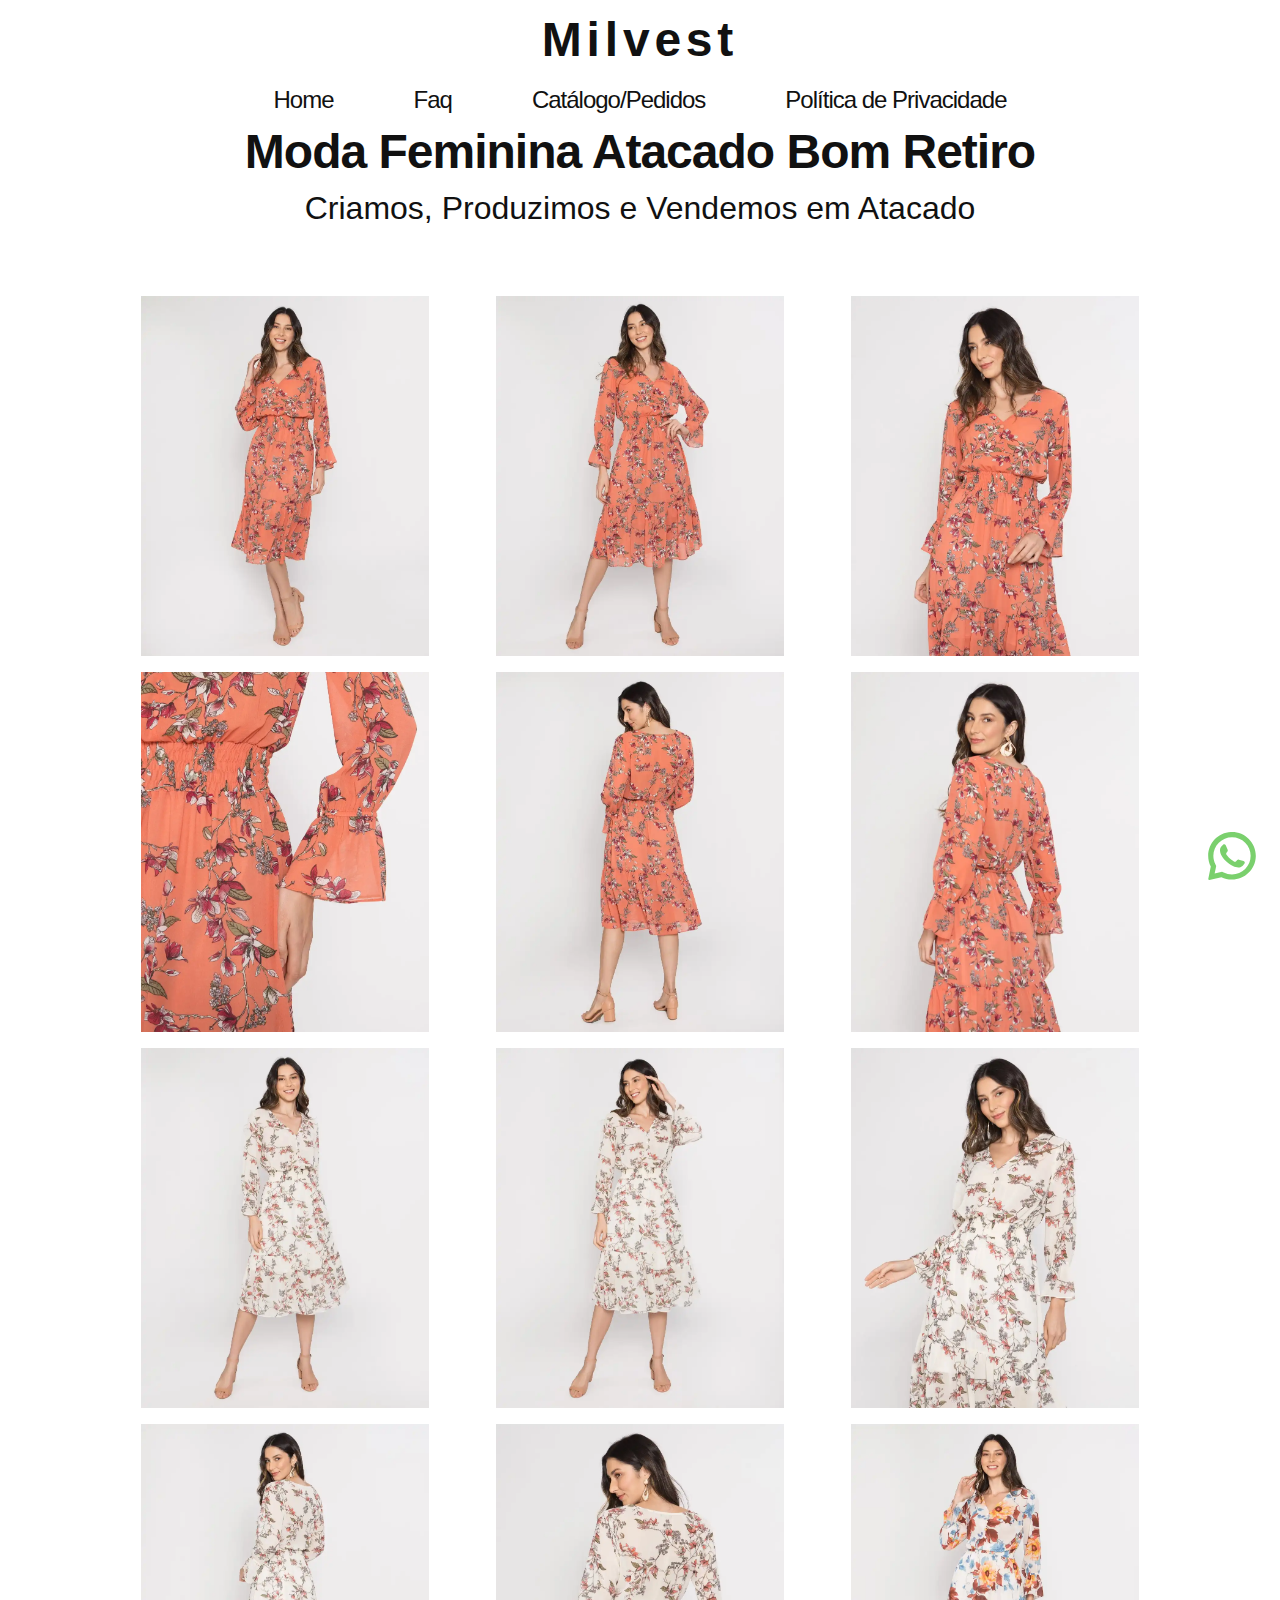
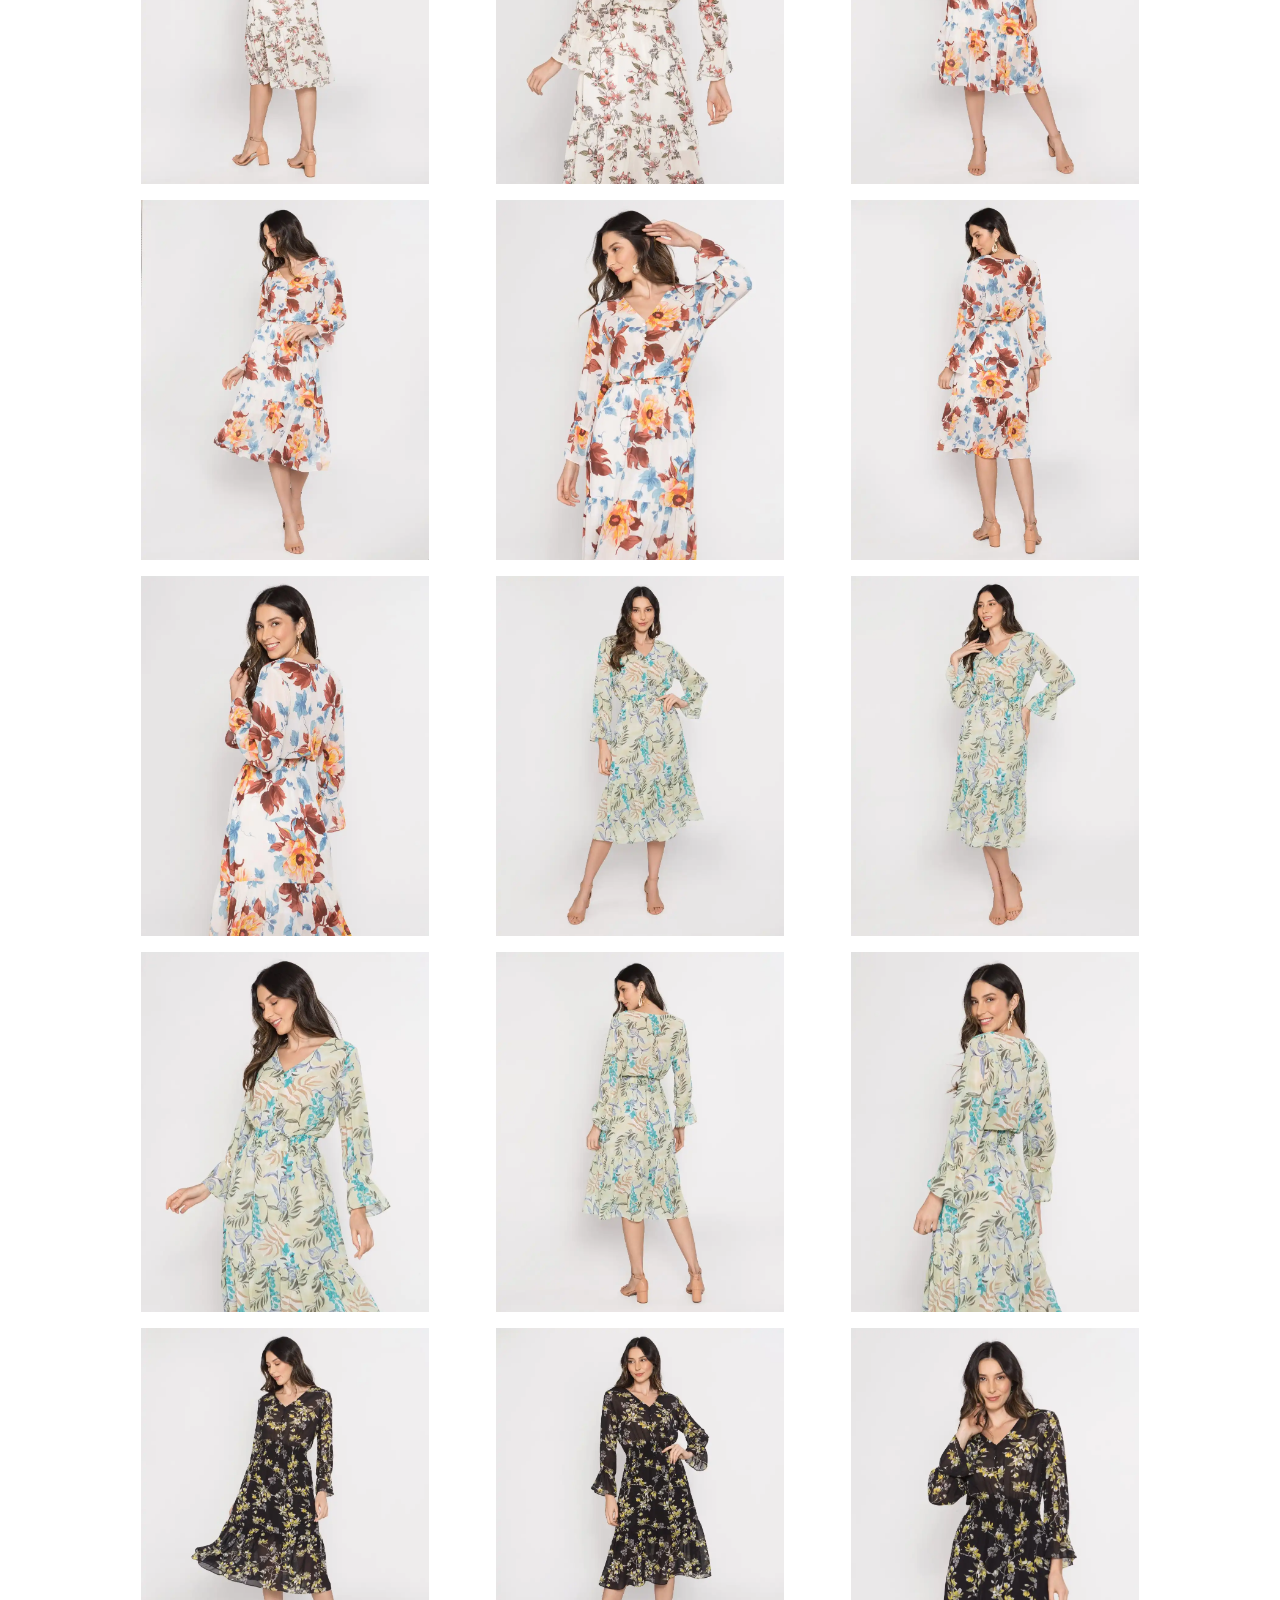
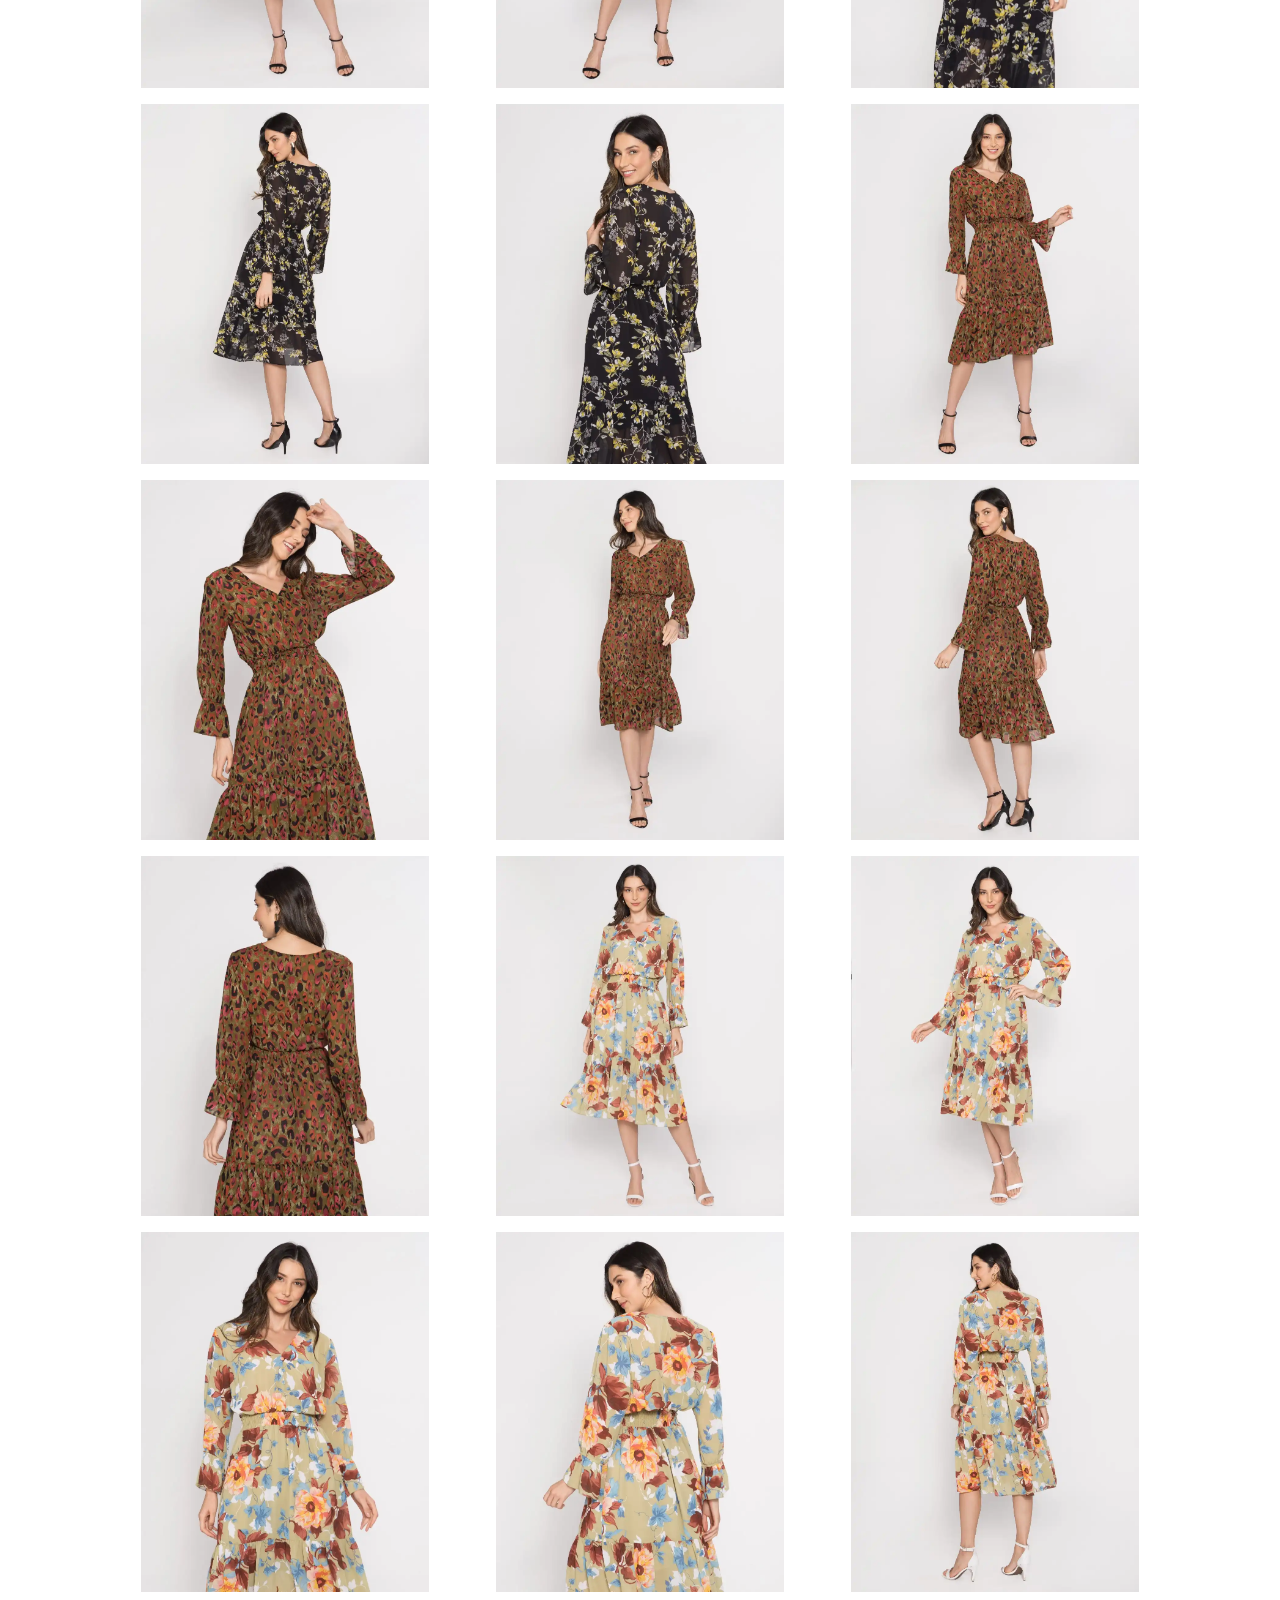
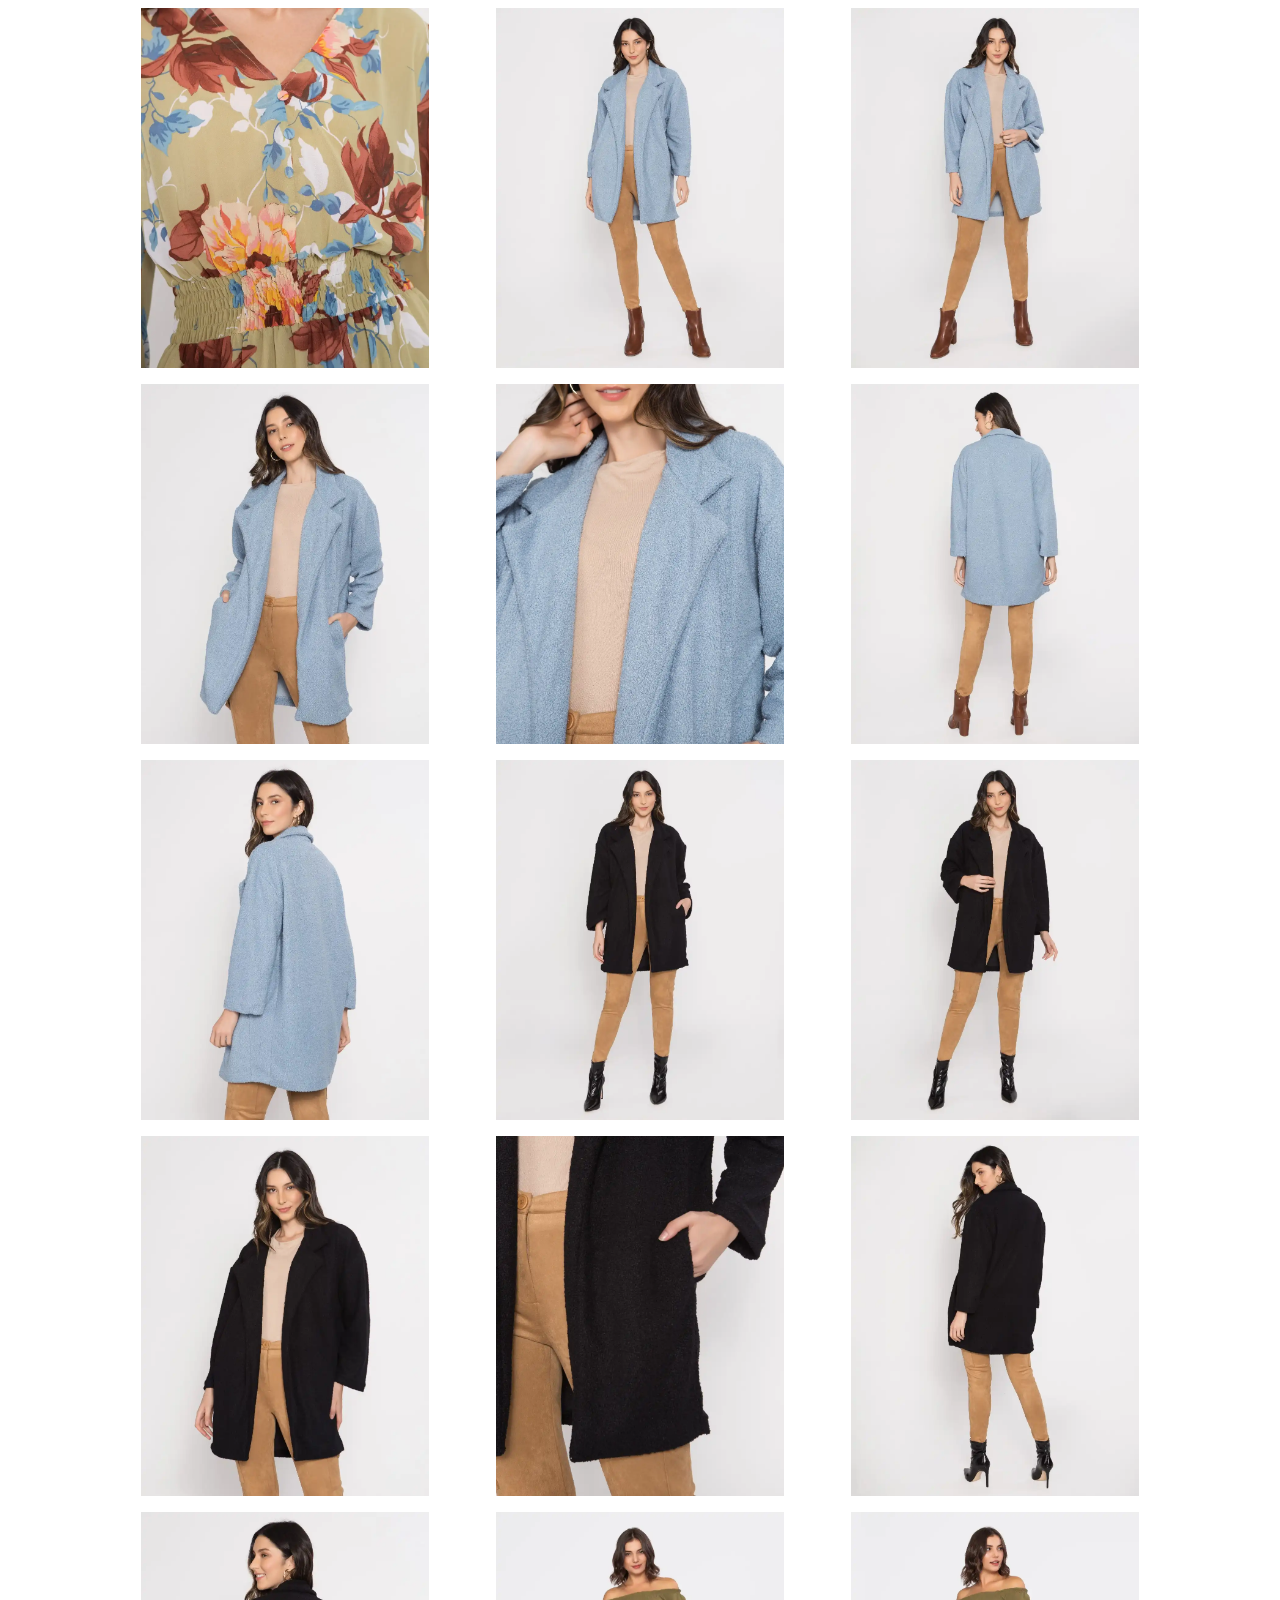
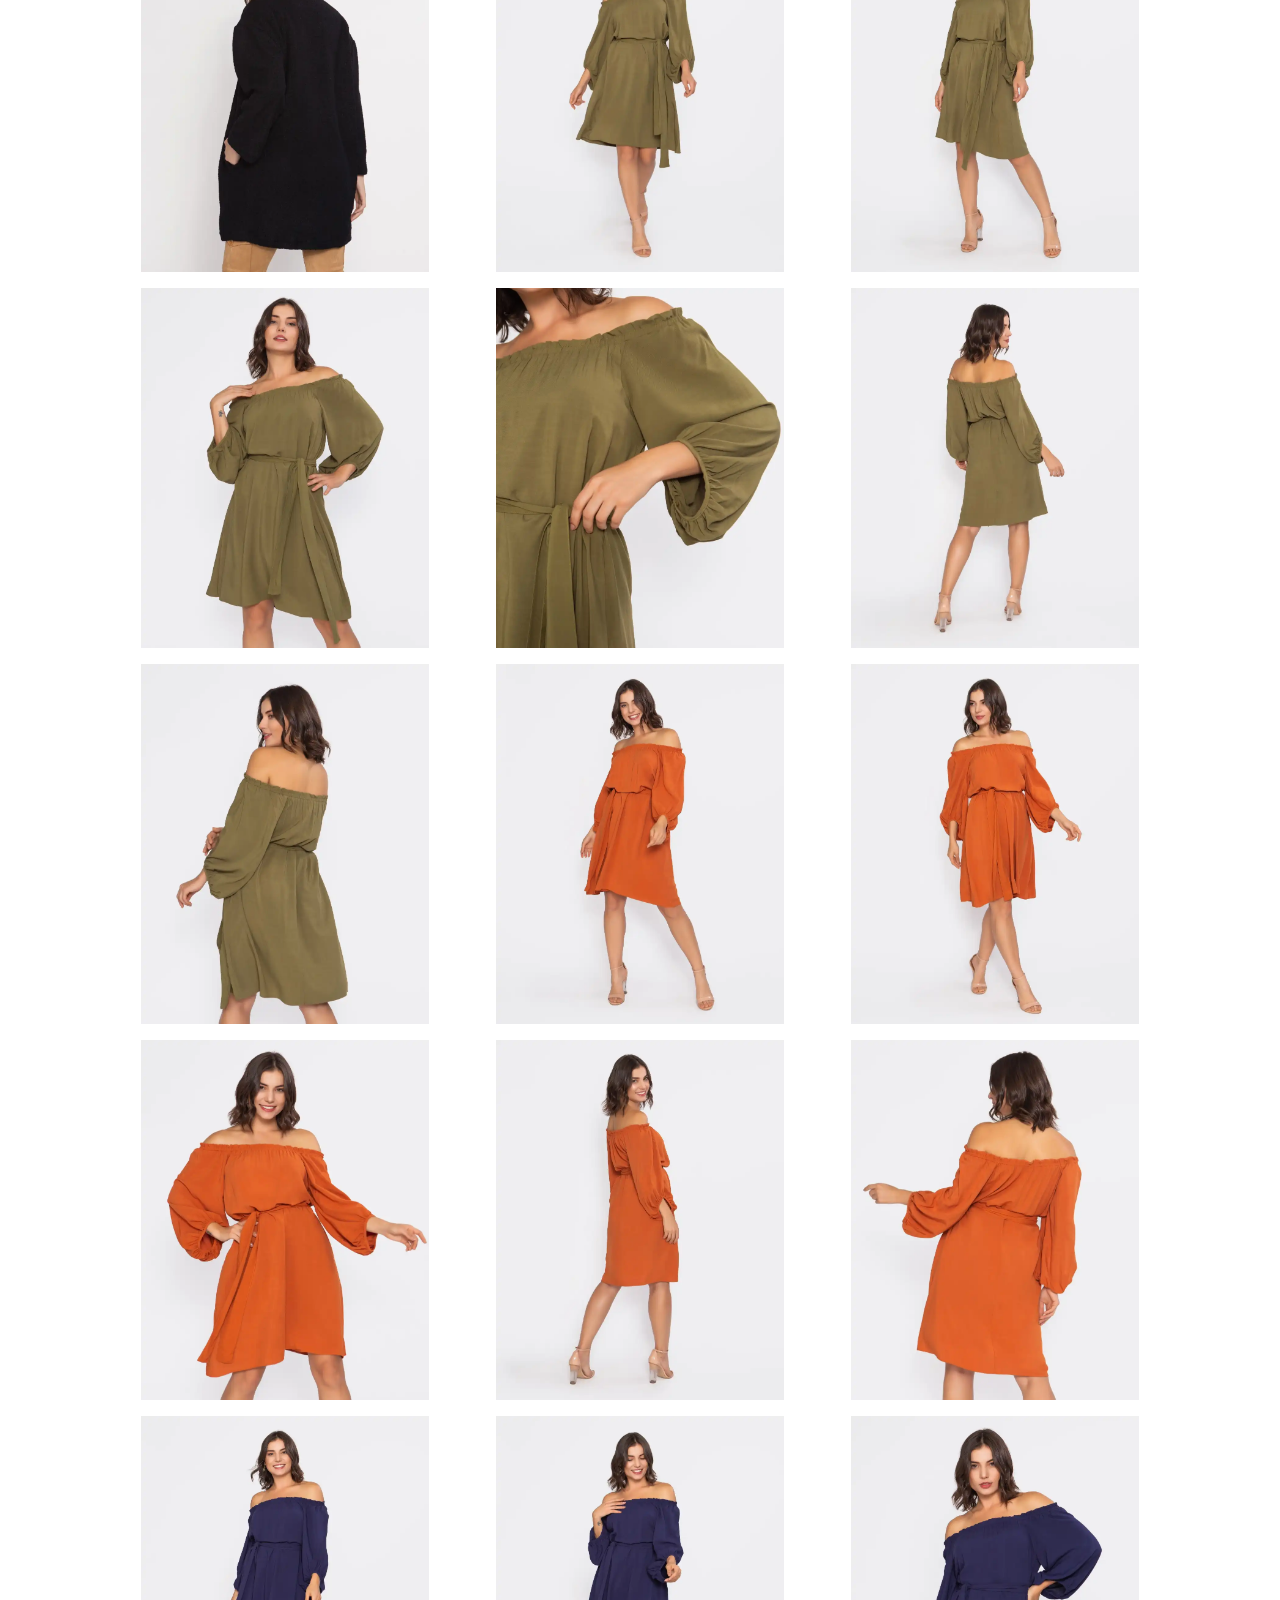
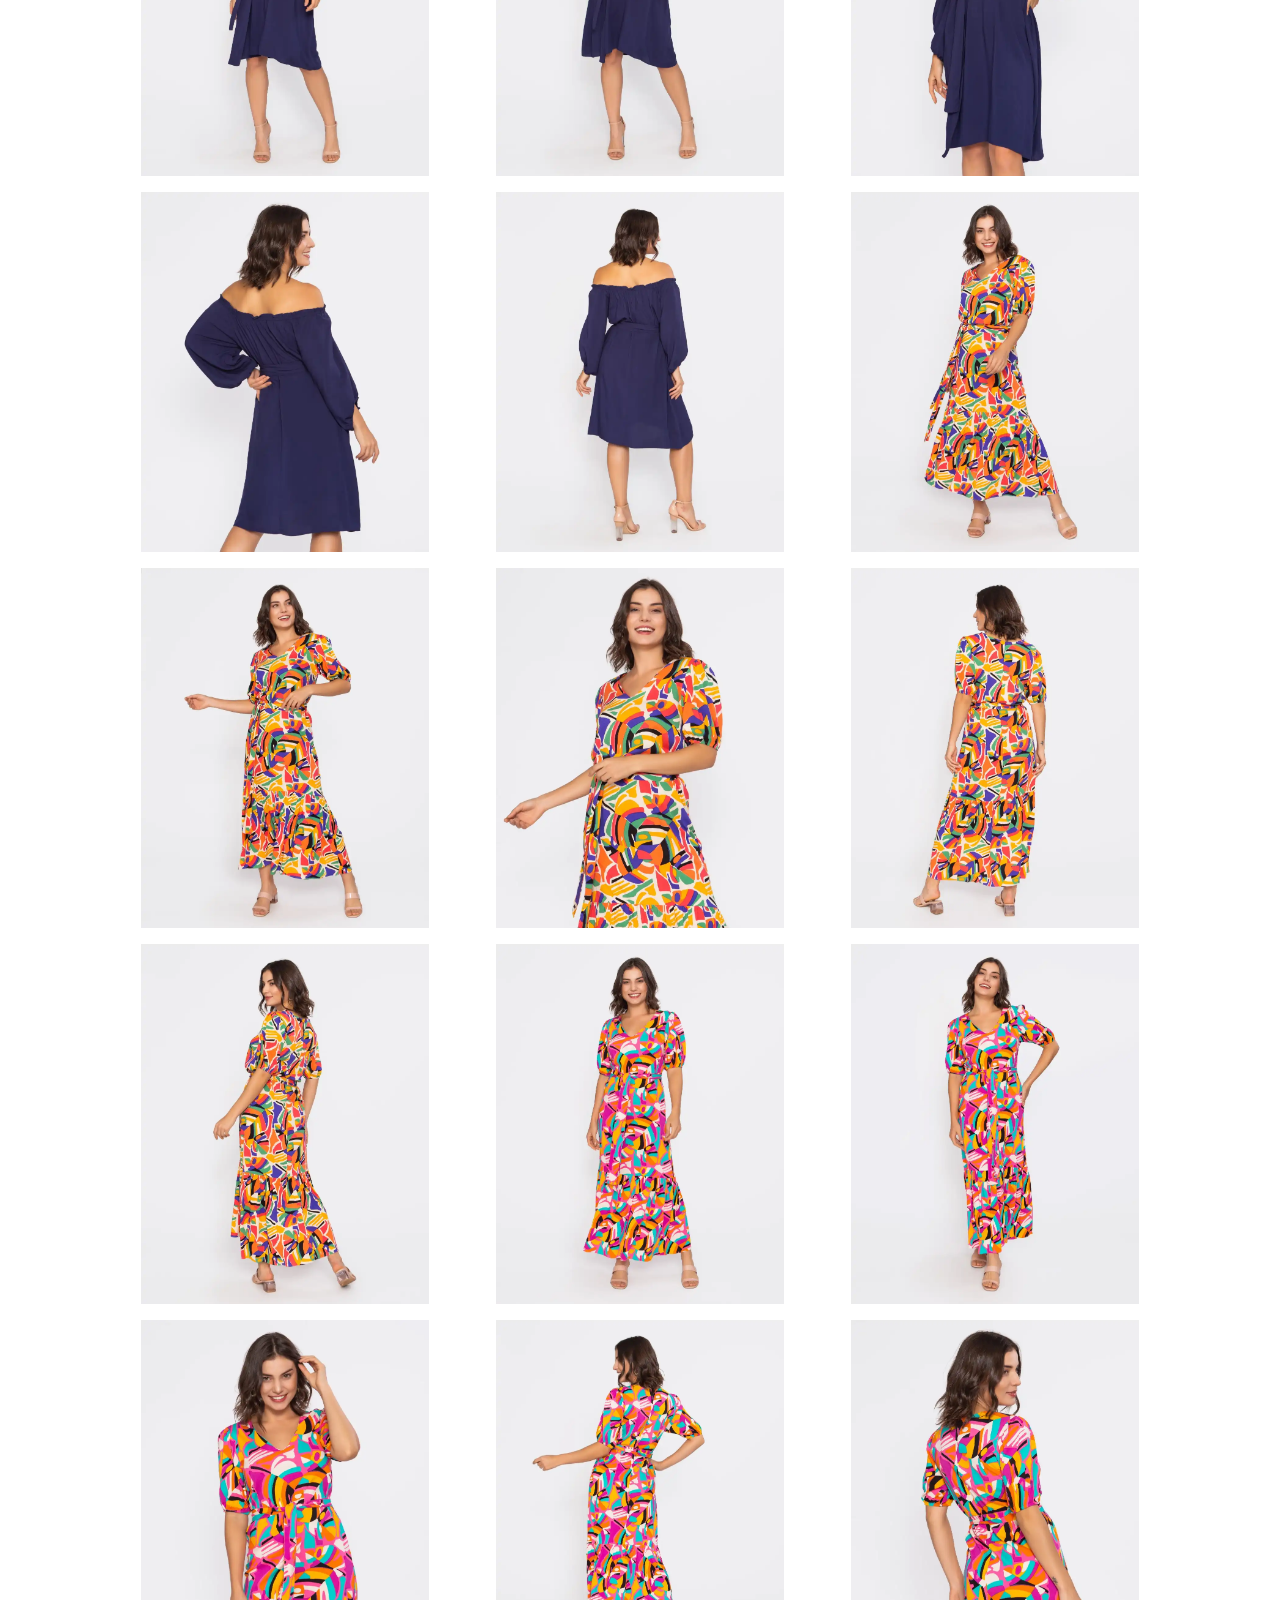
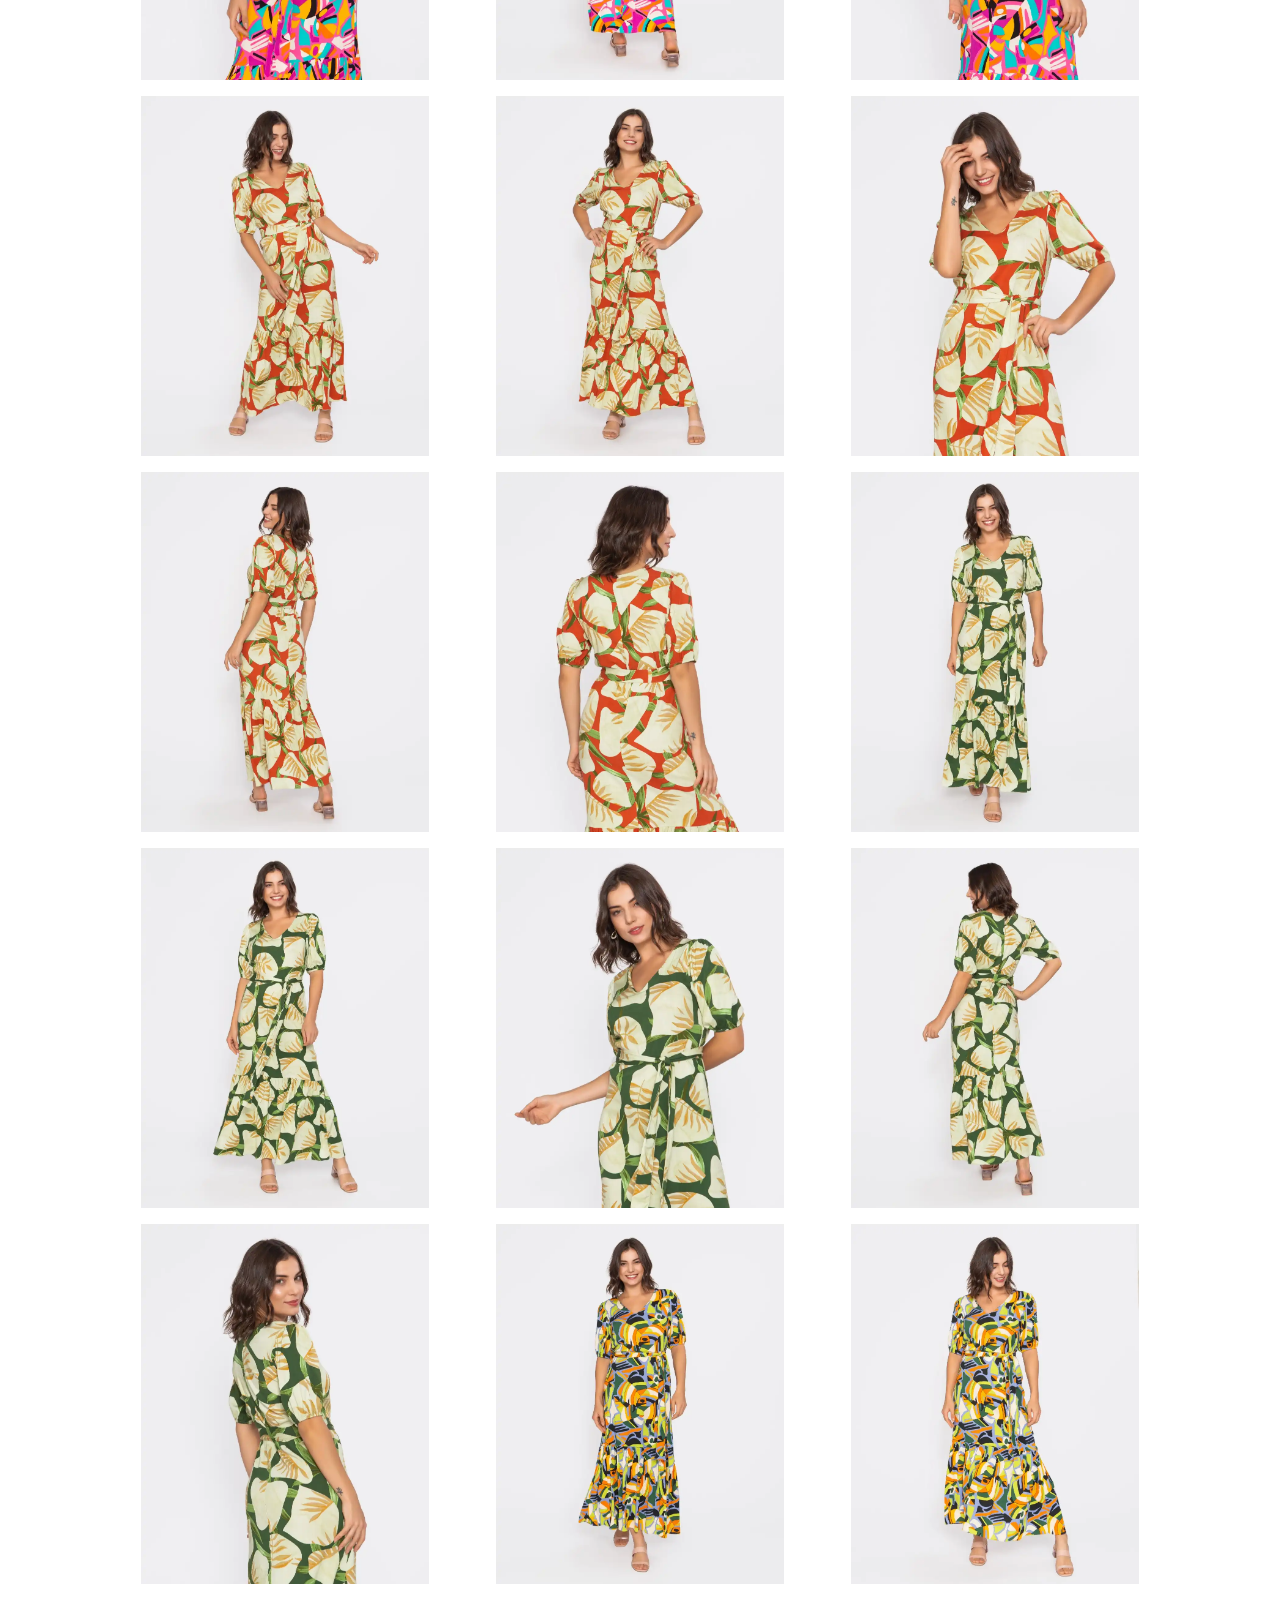
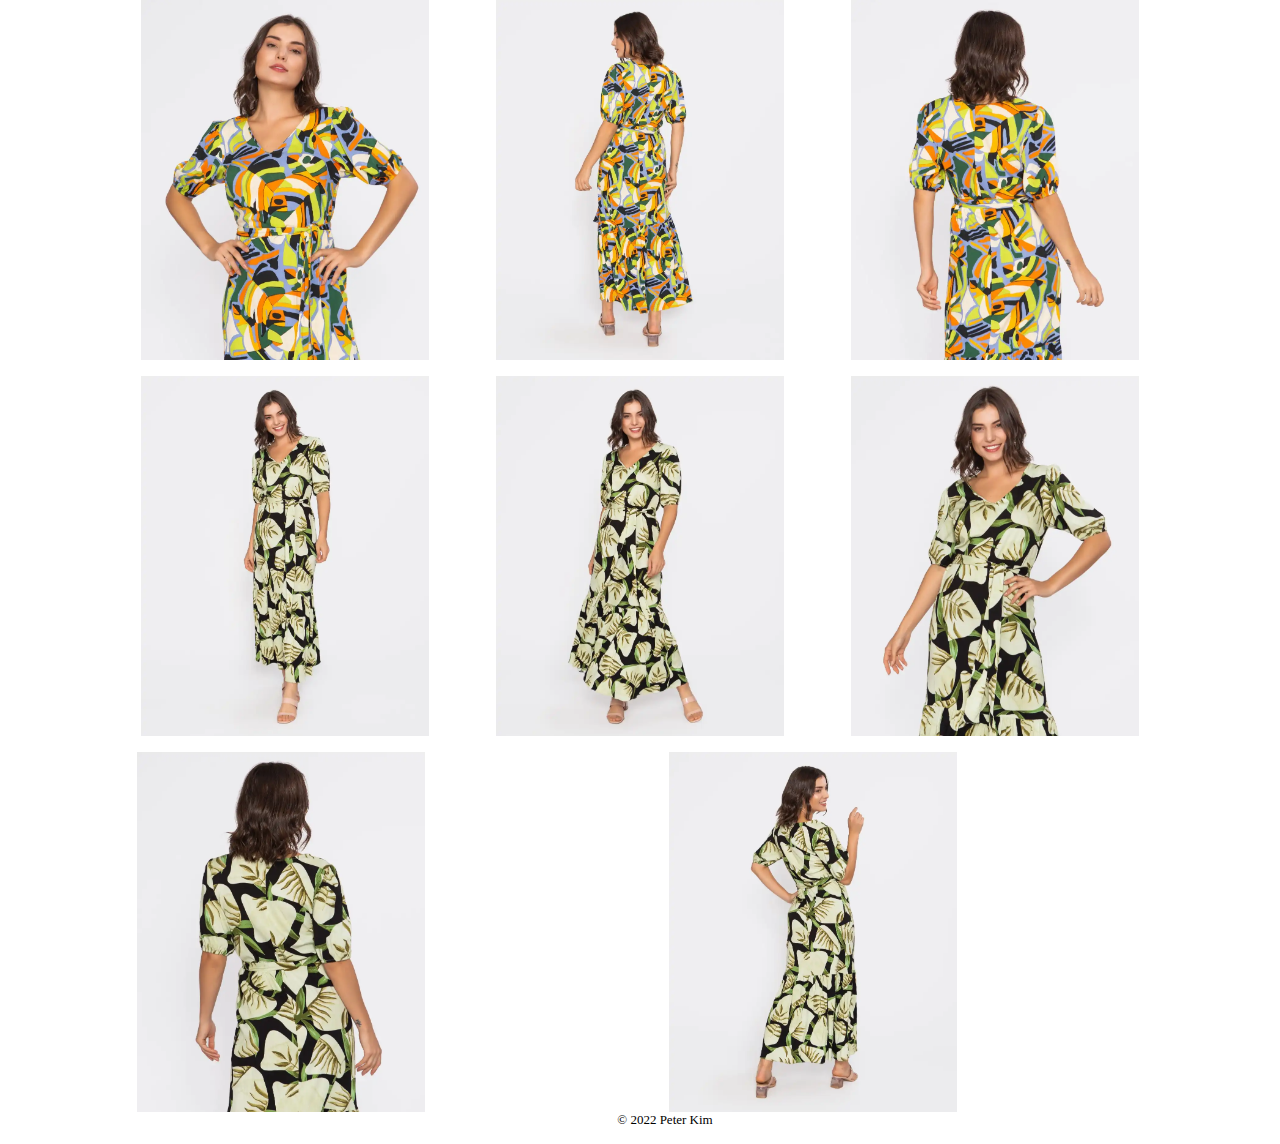
==== commit e42206be: "prettier" ====
--- a/index.html
+++ b/index.html
@@ -23,7 +23,7 @@
   <body>
     <div class="whatsapp">
       <a href="https://wa.me/5511942419476">
-        <img src="/assets/whatsapp.svg" alt="link para whatsapp da milvest">
+        <img src="/assets/whatsapp.svg" alt="link para whatsapp da milvest" />
       </a>
     </div>
     <div class="desktop">
--- a/css/style.css
+++ b/css/style.css
@@ -15,7 +15,7 @@
   right: 24px;
   bottom: 16px;
   z-index: 999;
-  width: 3vw;
+  width: 48px;
 }
 .desktop{
     max-width: 1024px;
